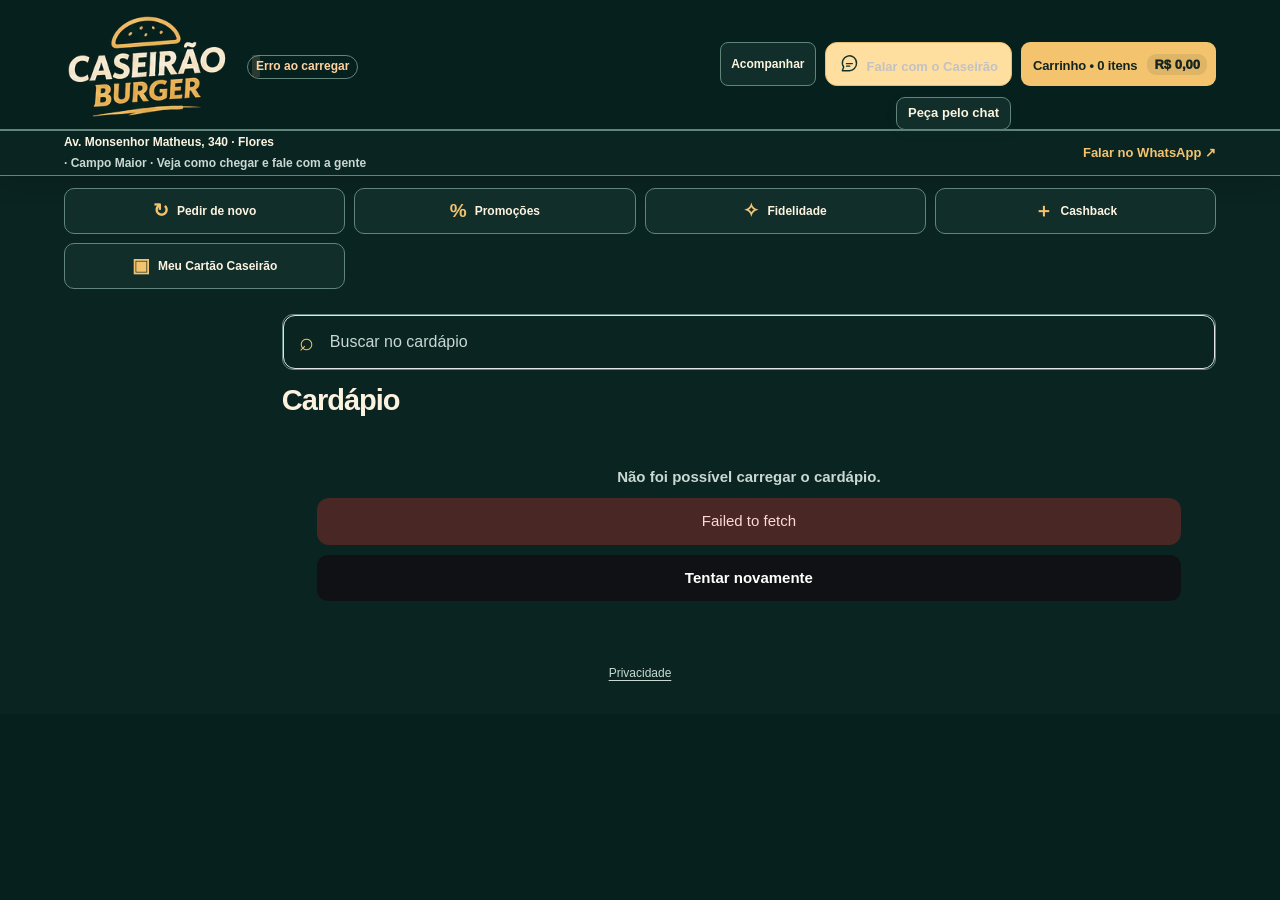
==== index.html @ e07baade "Add files via upload" ====
<!doctype html><html lang="pt-BR"><head>
<meta charset="utf-8"><meta name="viewport" content="width=device-width,initial-scale=1,viewport-fit=cover">
<meta name="theme-color" content="#06201e"><meta name="description" content="O Caseirão Burger - pedidos online">
<title>O Caseirão Burger | Peça online</title><link rel="manifest" href="./manifest.webmanifest">
<script defer src="./js/caseirao-card.js?v=20261120-cartao-premium-v1"></script>
<link rel="stylesheet" href="./css/caseirao-card.css?v=20261120-cartao-premium-v1">
<script defer src="./js/combo-refrigerantes.js?v=20261120-combo-refrigerantes-v2"></script>
<script defer src="./js/balcao-carrossel.js?v=balcao-v1"></script>
<script defer src="./js/order-assistant-ai.js?v=20261122-chat-ia-v1"></script>
<script defer src="./js/order-assistant.js?v=20261122-chat-fechamento-v3"></script>
<script defer src="./js/customer-support.js?v=20261124-chat-v2"></script>
<script defer src="./js/fidelidade.js?v=20261124-pontos-v1"></script>
<script defer src="./js/app.js?v=20261124-pontos-v1"></script>
<link rel="stylesheet" href="./css/app.css?v=20261117-estoque-v1"><link rel="stylesheet" href="./css/combo-refrigerantes.css?v=20261120-combo-refrigerantes-v1">
<link rel="stylesheet" href="./css/balcao-carrossel.css?v=balcao-v1">
<link rel="stylesheet" href="./css/balcao-cardapio.css?v=balcao-mobile-v3">
<link rel="stylesheet" href="./css/customer-support.css?v=20261124-chat-v2">
<link rel="stylesheet" href="./css/cardapio-petroleo.css?v=20261124-v2">
<link rel="stylesheet" href="./css/fidelidade.css?v=20261124-pontos-v1">
</head><body class="cardapioBalcao caseiraoPetroleo">
<header class="top"><div class="brandLockup"><img class="caseiraoPetroleoLogo" src="./assets/caseirao-logo-petroleo.webp" width="221" height="145" alt="" decoding="async" fetchpriority="high"><div><h1 id="storeName">O Caseirão Burger</h1><span id="storeStatus">Carregando cardápio…</span></div></div><div class="balcaoHeaderActions"><button id="trackBtn" class="ghost" aria-label="Acompanhar meu pedido" title="Acompanhar pedido"><span aria-hidden="true">⌖</span> Acompanhar</button><button type="button" id="menuSupport" aria-label="Falar com o Caseirão" aria-haspopup="dialog" aria-controls="customerSupportDialog">
  <svg viewBox="0 0 24 24" aria-hidden="true"><path d="M21 11.5a8.5 8.5 0 0 1-8.5 8.5H4l1.6-4.4A8.5 8.5 0 1 1 21 11.5Z"/><path d="M9 11.5h7m-7 3h4"/></svg>
  <span class="supportEntryCopy">Falar com o Caseirão</span>
  <span class="supportInvite" aria-hidden="true">Peça pelo chat</span>
</button><button id="cartBtn" class="cart" data-empty><span id="cartLabel">Carrinho • 0 itens</span><b id="cartTotal">R$ 0,00</b></button></div></header>
<div class="storeTicker" role="region" aria-label="Localização e contato"><div class="locationBar"><button type="button" id="storeLocationBtn" class="locationTrigger" aria-haspopup="dialog"><span aria-hidden="true">⌖</span><span><strong>Av. Monsenhor Matheus, 340 · Flores</strong><small>Campo Maior · Veja como chegar e fale com a gente</small></span><span class="locationArrow" aria-hidden="true">›</span></button><a class="contactLink" href="https://wa.me/5586995653888" target="_blank" rel="noopener">Falar no WhatsApp ↗</a></div></div>
<section id="automaticStoreNotice" class="automaticStoreNotice hidden" role="status" aria-live="polite"></section>
<main>
<section id="bestSection" class="best hidden" aria-label="Destaques do cardápio"><div class="bestHead"><div><b id="bestTitle">⭐ Destaques do Caseirão</b><small id="bestSubtitle">Escolhidos para chamar sua atenção</small></div><span id="bestCash"></span></div><div id="bestTrack" class="bestTrack"></div><div id="bestDots" class="bestDots" aria-hidden="true"></div></section>
<div hidden inert style="display:none!important">
<section id="banner" class="balcao-hero" aria-label="Destaques do Caseirão" hidden></section>
</div>
<section class="quick"><button id="repeatBtn"><span class="quickIcon" aria-hidden="true">↻</span><span>Pedir de novo</span></button><button id="promoBtn"><span class="quickIcon" aria-hidden="true">%</span><span>Promoções</span></button><button id="loyaltyBtn"><span class="quickIcon" aria-hidden="true">✧</span><span>Fidelidade</span></button><button id="cashbackBtn"><span class="quickIcon" aria-hidden="true">＋</span><span>Cashback</span></button><button type="button" id="caseiraoCardHome"><span class="quickIcon" aria-hidden="true">▣</span><span>Meu Cartão Caseirão</span></button><button id="installBtn" class="hidden">⬇ Instalar</button></section>
<div class="balcaoCatalog">
<div class="searchShell"><span aria-hidden="true">⌕</span><input id="search" class="search" placeholder="Buscar no cardápio" aria-label="Buscar no cardápio" autocomplete="off"></div>
<nav id="cats" class="cats" aria-label="Categorias do cardápio"></nav>
<div class="menuHeading" id="menuHeading"><h2>Cardápio</h2></div>
<section id="products" class="products" aria-labelledby="menuHeading"><div class="loading">Carregando produtos…</div></section>
</div>
<footer class="siteFooter"><a href="./privacidade.html">Privacidade</a></footer></main>
<div id="modal"></div>
<dialog id="customerSupportDialog" aria-labelledby="customerSupportTitle">
  <header>
    <span class="assistantBrand" aria-hidden="true"><span class="assistantMark">C</span><span class="assistantBrandName">Caseirão Burger</span></span>
    <span class="supportMenuMark" aria-hidden="true">CB</span>
    <h2 id="customerSupportTitle">Atendimento Caseirão</h2>
    <button type="button" data-chat-close aria-label="Fechar conversa">×</button>
  </header>
  <div id="customerSupportOptions" hidden>
    <button type="button" class="supportMode supportModeAssistant" data-support-mode="assistant">
      <span class="supportModeIcon" aria-hidden="true">
        <svg viewBox="0 0 24 24"><path d="M7 8h10l2 12H5L7 8Z"/><path d="M9 9V6a3 3 0 1 1 6 0v3"/></svg>
      </span>
      <span class="supportModeCopy"><strong>Pedir pelo chat</strong><small>Monte seu pedido com o assistente.</small></span>
      <svg class="supportModeArrow" viewBox="0 0 24 24" aria-hidden="true"><path d="m9 6 6 6-6 6"/></svg>
    </button>
    <button type="button" class="supportMode" data-support-mode="human">
      <span class="supportModeIcon" aria-hidden="true">
        <svg viewBox="0 0 24 24"><path d="M21 12a8 8 0 0 1-8 8H5l1.4-4A8 8 0 1 1 21 12Z"/><path d="M9 12h7"/></svg>
      </span>
      <span class="supportModeCopy"><strong>Falar com a equipe</strong><small>Converse com um atendente.</small></span>
      <svg class="supportModeArrow" viewBox="0 0 24 24" aria-hidden="true"><path d="m9 6 6 6-6 6"/></svg>
    </button>
  </div>
  <div class="customerSupportMessages" role="log" aria-label="Mensagens da conversa"></div>
  <div class="customerSupportMessages" id="orderAssistantLog" role="log" aria-label="Conversa com o assistente" hidden></div>
  <div id="orderAssistantChoices" aria-label="Opções do assistente" hidden></div>
  <form>
    <textarea name="message" rows="2" maxlength="600" required aria-label="Escreva sua mensagem" placeholder="Escreva sua mensagem"></textarea>
    <button type="submit" aria-label="Enviar mensagem">
      <span>Enviar</span>
      <svg viewBox="0 0 24 24" aria-hidden="true"><path d="m22 2-7 20-4-9-9-4 20-7ZM22 2 11 13"/></svg>
    </button>
  </form>
  <p role="status"></p>
</dialog>
</body></html>
---- css/caseirao-card.css ----
#caseiraoCardQuote {
  --quote-ink: #f8f9fa;
  --quote-muted: #d6dbe0;
  --quote-amber: #ffbd50;
  margin: 10px 0;
  padding: clamp(14px, 3vw, 24px);
  border: 1px solid #424a54;
  border-radius: 18px;
  background: linear-gradient(155deg, #373e47, #242a31 55%, #20252c);
  color: var(--quote-ink);
  box-shadow: 0 8px 20px #1d232b24;
  font-size: 14px;
  line-height: 1.45;
}
#caseiraoCardQuote .caseiraoQuoteHeader {
  display: flex;
  align-items: center;
  gap: 12px;
  padding-bottom: 14px;
  border-bottom: 1px solid #69727c;
}
#caseiraoCardQuote .caseiraoQuoteCardIcon {
  position: relative;
  flex: 0 0 29px;
  height: 20px;
  border: 2px solid var(--quote-amber);
  border-radius: 5px;
}
#caseiraoCardQuote .caseiraoQuoteCardIcon::before {
  position: absolute;
  inset: 4px 0 auto;
  border-top: 2px solid var(--quote-amber);
  content: "";
}
#caseiraoCardQuote h3 {
  margin: 0;
  color: var(--quote-ink);
  font-size: 19px;
  font-weight: 750;
  line-height: 1.2;
}
#caseiraoCardQuote .caseiraoQuoteHighlights {
  display: flex;
  flex-wrap: wrap;
  align-items: center;
  gap: 12px 24px;
  margin: 16px 0;
}
#caseiraoCardQuote .caseiraoQuoteTotal { flex: 1 1 180px; min-width: 0; }
#caseiraoCardQuote .caseiraoQuoteDue {
  flex: 1 1 146px;
  padding: 8px 12px;
  border: 1px solid #75808b;
  border-radius: 11px;
  background: #ffffff0d;
}
#caseiraoCardQuote dt { color: var(--quote-muted); }
#caseiraoCardQuote dd {
  margin: 0;
  color: var(--quote-ink);
  font-weight: 750;
  font-variant-numeric: tabular-nums;
  overflow-wrap: anywhere;
}
#caseiraoCardQuote .caseiraoQuoteTotal dd {
  font-size: clamp(28px, 7vw, 43px);
  line-height: 1.12;
  letter-spacing: -.035em;
}
#caseiraoCardQuote .caseiraoQuoteDue dt {
  color: var(--quote-amber);
  font-weight: 700;
}
#caseiraoCardQuote .caseiraoQuoteDue dd { font-size: 18px; }
#caseiraoCardQuote .caseiraoQuoteAmounts {
  display: grid;
  gap: 5px;
  margin: 0;
}
#caseiraoCardQuote .caseiraoQuoteAmounts > div {
  display: grid;
  grid-template-columns: minmax(0, 1fr) minmax(0, max-content);
  align-items: baseline;
  gap: 8px;
  padding: 7px 10px;
  border-radius: 8px;
  background: #ffffff12;
}
#caseiraoCardQuote .caseiraoQuoteAmounts dd { text-align: right; }
#caseiraoCardQuote .caseiraoQuoteRates {
  margin: 14px 0 0;
  padding: 8px 10px;
  border-inline-start: 3px solid var(--quote-amber);
  border-radius: 3px 8px 8px 3px;
  background: #ffffff0d;
  color: var(--quote-ink);
  font-size: 13px;
}
#caseiraoCardQuote .caseiraoQuoteTerms {
  margin-top: 10px;
  color: var(--quote-muted);
  font-size: 12px;
  overflow-wrap: anywhere;
}
#caseiraoCardQuote .caseiraoQuoteTerms p { margin: 5px 0 0; }

dialog.caseiraoCardDialog {
  --card-ink: #1d2824;
  --card-petrol: #0e3530;
  --card-gold: #e6c564;
  width: min(calc(100% - 28px), 496px);
  max-width: none;
  max-height: calc(100dvh - 24px - env(safe-area-inset-top) - env(safe-area-inset-bottom));
  padding: 0;
  border: 1px solid #dfe7e1;
  border-radius: 20px;
  background: #fff;
  color: var(--card-ink);
  overflow: auto;
  overscroll-behavior: contain;
  box-shadow: 0 22px 70px #031b1970;
}
.caseiraoCardDialog::backdrop { background: #071a18a3; }
.caseiraoCardDialog [hidden], #caseiraoCardQuote[hidden] { display: none !important; }

.caseiraoCardDialog .caseiraoCardHeader {
  position: relative;
  display: flex;
  align-items: center;
  justify-content: space-between;
  gap: 12px;
  min-height: 112px;
  padding: 18px 55px 18px 22px;
  border: 0;
  border-bottom: 2px solid var(--card-gold);
  background: linear-gradient(120deg,#092925,#18463d);
}
.caseiraoCardHeaderCopy { min-width: 0; }
.caseiraoCardDialog .caseiraoCardBrand { color: #efd78e; font-size: 12px; font-weight: 700; }
.caseiraoCardDialog #caseiraoCardHeading {
  margin: 4px 0 0;
  color: #fff;
  font-size: clamp(20px, 5.5vw, 29px);
  font-weight: 800;
  letter-spacing: -.035em;
  line-height: 1.13;
}
.caseiraoCardDialog .caseiraoCardEmblem {
  display: grid;
  grid-template-columns: auto 1fr;
  grid-template-rows: auto 1fr;
  flex: 0 0 auto;
  align-items: start;
  width: 72px;
  height: 46px;
  padding: 8px;
  border: 1px solid #e6c56487;
  border-radius: 8px;
  background: linear-gradient(145deg,#637342,#153a30 60%);
  color: #f7dd97;
  transform: rotate(-8deg);
  box-shadow: 0 6px 12px #031b1980;
}
.caseiraoCardEmblem i {
  width: 13px;
  height: 10px;
  border: 1px solid #ffe0a580;
  border-radius: 2px;
  background: linear-gradient(135deg,#efd78e,#b68932);
}
.caseiraoCardEmblem b { grid-area: 2 / 2; align-self: end; justify-self: end; font-size: 13px; }
.caseiraoCardDialog .caseiraoCardClose {
  position: absolute;
  inset: 6px 6px auto auto;
  width: 44px;
  min-height: 44px;
  padding: 0;
  border: 0;
  border-radius: 10px;
  background: transparent;
  color: white;
  font: 24px/1 system-ui,sans-serif;
  cursor: pointer;
}
.caseiraoCardClose:hover { background: #ffffff20; }

.caseiraoCardDialog .caseiraoCardBody { display: grid; gap: 14px; padding: 17px 20px 20px; }
.caseiraoCardDialog form:not([hidden]), .caseiraoCardDialog label { display: grid; gap: 7px; }
.caseiraoCardDialog form:not([hidden]) { gap: 10px; }
.caseiraoCardDialog h3 { margin: 0; color: var(--card-ink); font-size: 16px; line-height: 1.25; }
.caseiraoCardDialog .caseiraoCardFields { display: grid; grid-template-columns: repeat(2,minmax(0,1fr)); gap: 10px; }
.caseiraoCardDialog label { font-size: 13px; font-weight: 700; }
.caseiraoCardDialog input {
  width: 100%;
  min-height: 44px;
  padding: 8px 10px;
  border: 1px solid #cbd6cf;
  border-radius: 9px;
  background: #fff;
  color: var(--card-ink);
  font-family: inherit; line-height: 1.25;
  font-size: 16px;
}
.caseiraoCardDialog #caseiraoCardAccessHint, .caseiraoCardDialog .caseiraoCardFeedback {
  color: #52615b;
  font-size: 12px;
  line-height: 1.4;
  margin: 0;
}
.caseiraoCardDialog .caseiraoCardAccess,
.caseiraoCardDialog .caseiraoCardContact,
.caseiraoCardDialog .caseiraoCardSignout {
  display: flex;
  align-items: center;
  justify-content: center;
  gap: 8px;
  min-height: 44px;
  padding: 8px 10px;
  border: 1px solid transparent;
  border-radius: 9px;
  font-size: 13px;
  font-weight: 750;
  text-align: center;
  text-decoration: none;
  cursor: pointer;
}
.caseiraoCardDialog .caseiraoCardAccess { width: 100%; background: var(--card-petrol); color: #fff; }
.caseiraoCardDialog .caseiraoCardAccess:hover { background: #16433b; }
.caseiraoCardDialog .caseiraoCardAccess:disabled { opacity: .65; cursor: wait; }
.caseiraoCardDialog .caseiraoCardPilotNotice {
  padding: 12px;
  border: 1px solid #e9dfca;
  border-radius: 11px;
  background: #fcfaf4;
}
.caseiraoCardDialog .caseiraoCardPilotNotice h3 { font-size: 14px; }
.caseiraoCardDialog .caseiraoCardPilotNotice p { margin: 4px 0 8px; color: #55594f; font-size: 12px; line-height: 1.4; }
.caseiraoCardDialog .caseiraoCardContact { border-color: #c8b888; color: #234a3c; background: #fff; }
.caseiraoCardDialog .caseiraoCardContact:hover, .caseiraoCardDialog .caseiraoCardSignout:hover { background: #edf3ee; }
.caseiraoCardDialog .caseiraoCardSignout { border-color: #ccd8cf; color: var(--card-petrol); background: #fff; }
.caseiraoCardDialog :is(button,a,input):focus-visible { outline: 2px solid #a27929; outline-offset: 2px; }
.caseiraoCardDialog .caseiraoCardHeader :focus-visible { outline-color: #ffe3a1; }
.caseiraoCardDialog .caseiraoCardAccount:empty, .caseiraoCardDialog .caseiraoCardFeedback:empty { display: none; }
.caseiraoCardDialog .caseiraoCardAccount { display: grid; gap: 8px; }
.caseiraoCardDialog .caseiraoCardAccount p { margin: 0; padding: 10px; border-radius: 8px; background: #f0f5f1; font-size: 13px; line-height: 1.45; }
.caseiraoCardDialog .caseiraoCardAccount h3 + p { font-weight: 750; color: var(--card-petrol); }

@media (max-width: 440px) {
  .caseiraoCardDialog .caseiraoCardHeader { min-height: 96px; padding: 14px 48px 14px 14px; }
  .caseiraoCardDialog .caseiraoCardEmblem { width: 53px; height: 37px; padding: 5px; }
  .caseiraoCardDialog .caseiraoCardBody { padding: 14px; gap: 12px; }
  .caseiraoCardDialog .caseiraoCardFields { grid-template-columns: minmax(0,1fr); gap: 8px; }
}

.caseiraoCardPixAction {
  margin: .25rem 0 .75rem;
}
.caseiraoCardPixPanel:not([hidden]) {
  display: grid;
  gap: .65rem;
  padding: .75rem;
  border: 1px solid #676b74;
  border-radius: .75rem;
  margin-bottom: .75rem;
}
.caseiraoCardPixPanel form[hidden] {
  display: none;
}
.caseiraoCardPixPanel input {
  width: 100%;
  min-width: 0;
  box-sizing: border-box;
}
.caseiraoCardPixPanel img {
  display: block;
  object-fit: contain;
  max-width: 100%;
  margin: .5rem auto;
  padding: .5rem;
  background: white;
}
---- css/app.css ----
*{box-sizing:border-box}body{margin:0;background:#f5f5f5;color:#171717;font:15px system-ui,-apple-system,Segoe UI,Roboto,sans-serif;padding-bottom:92px}.top{position:sticky;top:0;z-index:20;background:#101115;color:#fff;padding:14px 16px;display:flex;align-items:center;justify-content:space-between;box-shadow:0 2px 12px #0003}.top h1{font-size:20px;margin:0}.top span{font-size:12px;color:#bbb}.top span.open{color:#70e594}.top span.closed{color:#ff8585}.ghost{border:1px solid #ffffff55;background:transparent;color:#fff;border-radius:11px;padding:10px 13px}main{max-width:780px;margin:auto;padding:12px}.banner{background:#fff;border-radius:17px;overflow:hidden;margin-bottom:12px;box-shadow:0 2px 10px #0000000b}.banner img{display:block;width:100%;max-height:270px;object-fit:cover}.banner p{margin:0;padding:12px}.hidden{display:none!important}.quick{display:flex;gap:8px;overflow:auto;padding:2px 0 11px}.quick button,.chip{white-space:nowrap;border:1px solid #ddd;background:#fff;border-radius:999px;padding:10px 13px;font:inherit}.search,.input,.select,.textarea{width:100%;border:1px solid #ddd;border-radius:13px;padding:13px;background:#fff;font:inherit}.textarea{min-height:74px;resize:vertical}.cats{display:flex;gap:8px;overflow:auto;padding:12px 0}.chip.on{background:#101115;color:#fff;border-color:#101115}.products{display:grid;grid-template-columns:repeat(2,minmax(0,1fr));gap:12px}.card{background:#fff;border-radius:16px;overflow:hidden;box-shadow:0 2px 9px #0000000d}.pic{aspect-ratio:1.25;background:#e9e9e9;display:flex;align-items:center;justify-content:center;color:#999}.pic img{width:100%;height:100%;object-fit:cover}.body{padding:11px}.name{font-weight:850;font-size:16px}.desc{font-size:12px;color:#666;min-height:34px;margin:5px 0}.price{font-weight:900;font-size:17px;margin:8px 0}.old{text-decoration:line-through;color:#999;font-weight:400;margin-right:6px}.primary,.secondary{width:100%;border:0;border-radius:11px;padding:12px;font-weight:800}.primary{background:#101115;color:#fff}.primary:disabled{opacity:.5}.secondary{background:#eee;color:#222}.cart{position:fixed;z-index:30;bottom:12px;left:50%;transform:translateX(-50%);width:min(94%,740px);border:0;border-radius:14px;background:#101115;color:#fff;padding:15px 18px;display:flex;justify-content:space-between;font-weight:850;box-shadow:0 6px 25px #0005}.overlay{position:fixed;z-index:60;inset:0;background:#0009;display:flex;align-items:flex-end}.sheet{background:#fff;width:min(100%,780px);max-height:94vh;overflow:auto;margin:auto;border-radius:21px 21px 0 0;padding:18px}.head{display:flex;justify-content:space-between;align-items:center;gap:10px}.head h2{margin:4px 0 10px}.x{border:0;background:#eee;border-radius:50%;width:38px;height:38px;font-size:23px}.field{margin:12px 0}.field label{display:block;font-size:12px;font-weight:750;margin-bottom:5px}.addon,.line{display:flex;align-items:center;gap:9px;padding:10px 0;border-bottom:1px solid #eee}.grow{flex:1}.qty{display:flex;align-items:center;gap:8px}.qty button{width:32px;height:32px;border:0;border-radius:8px}.sum{padding:12px 0}.sumrow{display:flex;justify-content:space-between;padding:5px 0}.total{font-size:18px;font-weight:900}.seg{display:grid;grid-template-columns:repeat(3,1fr);gap:6px}.seg button{border:1px solid #ddd;background:#fff;border-radius:10px;padding:10px}.seg button.on{background:#101115;color:#fff}.notice,.error,.success{padding:12px;border-radius:12px;margin:10px 0}.notice{background:#f1f1f1}.error{background:#ffe8e8;color:#a10000}.success{background:#e7f8ec;color:#17672e}.loading,.empty{grid-column:1/-1;text-align:center;padding:35px;color:#666}.badge{display:inline-block;background:#e7f8ec;color:#17672e;padding:4px 8px;border-radius:999px;font-size:11px;font-weight:800}.promo{display:inline-block;background:#ffe9d6;color:#a44600;padding:4px 8px;border-radius:999px;font-size:11px;font-weight:800}.slideDots{text-align:center;padding:7px}.slideDots i{display:inline-block;width:7px;height:7px;background:#ccc;border-radius:50%;margin:2px}.slideDots i.on{background:#111}@media(max-width:430px){.products{grid-template-columns:1fr 1fr}.desc{min-height:48px}.quick button{font-size:13px}}
.best{margin:0 0 12px}.bestHead{display:flex;justify-content:space-between;align-items:end;gap:10px;margin:4px 2px 9px}.bestHead b{font-size:17px}.bestHead small{display:block;color:#777;margin-top:2px}.bestHead span{font-size:11px;font-weight:850;background:#e7f8ec;color:#17672e;padding:6px 8px;border-radius:999px;white-space:nowrap}.bestTrack{display:flex;gap:10px;overflow-x:auto;scroll-snap-type:x mandatory;padding:1px 1px 7px;scrollbar-width:none}.bestTrack::-webkit-scrollbar{display:none}.bestCard{flex:0 0 72%;max-width:310px;scroll-snap-align:start;background:#fff;border-radius:16px;overflow:hidden;box-shadow:0 2px 9px #0000000d;display:grid;grid-template-columns:105px 1fr;min-height:112px}.bestPic{background:#eee}.bestPic img{width:100%;height:100%;object-fit:cover}.bestBody{padding:10px;display:flex;flex-direction:column;justify-content:center}.bestName{font-weight:900;font-size:15px}.bestMeta{font-size:11px;color:#777;margin:4px 0}.bestPrice{font-weight:900}.bestAdd{margin-top:7px;border:0;border-radius:9px;background:#101115;color:#fff;padding:8px;font-weight:800}.cashTag{display:inline-block;width:max-content;background:#e7f8ec;color:#17672e;border-radius:999px;padding:3px 6px;font-size:10px;font-weight:850;margin-top:5px}
.bestTrack{gap:14px;padding:2px 2px 10px;scroll-behavior:smooth}
.bestCard{flex:0 0 88%;max-width:390px;grid-template-columns:145px minmax(0,1fr);min-height:150px;border-radius:18px}
.bestPic{min-height:150px}.bestBody{padding:14px}.bestName{font-size:17px;line-height:1.18}.bestMeta{margin:6px 0;font-size:12px}.bestPrice{font-size:18px}.bestAdd{padding:10px;margin-top:9px}
@media(min-width:560px){.bestCard{flex-basis:62%}}
:root{--radius-xl:24px;--radius-lg:18px}
body{background:#f4f4f2}
header{box-shadow:0 8px 24px #0000001a}
main{max-width:760px;margin:auto}
.banner{margin-top:18px;border-radius:24px;overflow:hidden;box-shadow:0 12px 30px #00000016}
.best{margin-top:16px}.bestHead{margin:0 6px 12px}.bestHead b{font-size:20px;letter-spacing:-.35px}.bestHead small{font-size:13px}
.bestHead span{padding:7px 11px;box-shadow:0 5px 16px #1b7b3820}
.bestTrack{gap:14px;padding:2px 5px 13px}
.bestCard{background:#fff;border:1px solid #0000000a;box-shadow:0 12px 30px #00000012;border-radius:22px;min-height:160px;grid-template-columns:46% 54%}
.bestPic{min-height:160px}.bestBody{padding:15px}.bestName{font-size:18px;letter-spacing:-.25px}.bestPrice{font-size:20px}.bestAdd{border-radius:12px}
.quick{gap:9px;overflow-x:auto;scrollbar-width:none;padding:8px 1px 12px}.quick::-webkit-scrollbar{display:none}.quick button{flex:0 0 auto;border:1px solid #00000013;background:#fff;box-shadow:0 5px 16px #00000009;border-radius:999px;padding:11px 16px}
.search{background:#fff;border:1px solid #00000012;border-radius:17px;box-shadow:0 6px 18px #00000008;padding:15px 18px}
#cats{gap:9px;overflow-x:auto;scrollbar-width:none;padding:9px 0 12px;position:sticky;top:0;z-index:6;background:linear-gradient(#f4f4f2 82%,#f4f4f200)}
#cats::-webkit-scrollbar{display:none}.chip{flex:0 0 auto;border-radius:999px;padding:11px 17px;border:1px solid #00000014;background:#fff;box-shadow:0 4px 12px #00000008}.chip.on{background:#111216;color:#fff;border-color:#111216;box-shadow:0 8px 20px #00000020}
#products{gap:14px}.card{border:1px solid #00000009;border-radius:22px;overflow:hidden;background:#fff;box-shadow:0 10px 26px #0000000d;transition:transform .18s ease}.card:active{transform:scale(.985)}
.card .pic{aspect-ratio:1.08/1;overflow:hidden;background:#ececea}.card .pic img{width:100%;height:100%;object-fit:cover}
.card .body{padding:14px 15px 16px}.card .name{font-size:17px;line-height:1.16;letter-spacing:-.2px}.card .desc{font-size:13px;line-height:1.3;color:#777;min-height:34px;margin-top:6px}.card .price{font-size:19px;margin-top:10px}.card button{border-radius:13px;min-height:47px;font-weight:850}
#cartBar{left:50%;transform:translateX(-50%);width:min(calc(100% - 28px),720px);bottom:18px;border-radius:18px;box-shadow:0 14px 36px #00000036;border:1px solid #ffffff12;backdrop-filter:blur(12px)}
@media(max-width:430px){main{padding-left:14px;padding-right:14px}.banner{border-radius:20px}.bestCard{flex-basis:92%;grid-template-columns:47% 53%}.card{border-radius:19px}#products{gap:12px}.card .body{padding:12px}.card .name{font-size:16px}.card .price{font-size:18px}}
#products{display:flex;flex-direction:column;gap:12px}
#products .card{display:grid;grid-template-columns:42% minmax(0,1fr);width:100%;min-height:168px;border-radius:20px}
#products .card .pic{aspect-ratio:auto;height:100%;min-height:168px}
#products .card .pic img{width:100%;height:100%;object-fit:cover}
#products .card .body{padding:14px 15px;display:flex;flex-direction:column;align-items:stretch;justify-content:center;min-width:0}
#products .card .name{font-size:18px;line-height:1.12}
#products .card .desc{font-size:13px;line-height:1.25;min-height:0;margin:6px 0;color:#777}
#products .card .price{font-size:19px;margin-top:4px}
#products .card button{width:100%;min-height:43px;margin-top:9px}
@media(max-width:430px){
 #products{gap:11px}
 #products .card{grid-template-columns:43% minmax(0,1fr);min-height:158px;border-radius:18px}
 #products .card .pic{min-height:158px}
 #products .card .body{padding:11px 12px}
 #products .card .name{font-size:16px}
 #products .card .desc{font-size:12px}
 #products .card .price{font-size:17px}
 #products .card button{min-height:40px;font-size:14px}
}
.productDetail{margin:-2px}.productHero{position:relative;height:260px;margin:-18px -18px 0;overflow:hidden;background:#ececea;border-radius:22px 22px 0 0}.productHero img{width:100%;height:100%;object-fit:cover;display:block}.productNoPhoto{height:100%;display:grid;place-items:center;color:#777}.productClose{position:absolute;top:14px;right:14px;width:40px;height:40px;border:0;border-radius:50%;background:#111d;color:#fff;font-size:27px;line-height:1;box-shadow:0 5px 18px #0004}.productInfo{padding-top:17px}.productTitleRow{display:flex;align-items:flex-start;justify-content:space-between;gap:14px}.productTitleRow h2{margin:0 0 6px;font-size:24px;line-height:1.08;letter-spacing:-.45px}.productDetailPrice{text-align:right;white-space:nowrap}.productDetailPrice small{display:block;color:#999;text-decoration:line-through;font-size:13px}.productDetailPrice b{font-size:21px}.productDescription{color:#666;line-height:1.4;margin:11px 0 15px}.detailDivider{height:1px;background:#0000000d;margin:4px 0 16px}.optionTitle{display:flex;flex-direction:column;margin-bottom:9px}.optionTitle b{font-size:17px}.optionTitle small{color:#888;margin-top:2px}.premiumAddon{border:1px solid #0000000d!important;border-radius:14px!important;background:#fafafa!important;padding:13px!important;margin:8px 0!important}.premiumAddon input{width:20px;height:20px;accent-color:#111}.premiumAddon strong{font-size:13px}.detailAction{position:sticky;bottom:-18px;background:linear-gradient(#fff0,#fff 20%);padding:20px 0 2px;margin-top:4px}.detailAction .primary{min-height:54px;border-radius:15px;font-size:16px;box-shadow:0 10px 24px #0002}
@media(max-width:430px){.productHero{height:235px}.productTitleRow h2{font-size:21px}.productDetailPrice b{font-size:19px}}
.promoHead{align-items:flex-start;margin-bottom:14px}.promoHead h2{margin:2px 0 2px}.promoHead small{display:block;color:#777;font-size:12px}.promoList{display:flex;flex-direction:column;gap:10px}.promoCard{display:grid;grid-template-columns:82px minmax(0,1fr) 118px;align-items:center;gap:12px;padding:9px;border:1px solid #0000000b;border-radius:17px;background:#fff;box-shadow:0 6px 18px #0000000a}.promoPhoto{width:82px;height:82px;border-radius:13px;overflow:hidden;background:#ececea;display:grid;place-items:center;color:#888;font-size:11px}.promoPhoto img{width:100%;height:100%;object-fit:cover;display:block}.promoInfo{min-width:0}.promoName{display:block;font-size:16px;line-height:1.15;margin-bottom:7px}.promoPrices{display:flex;flex-direction:column;align-items:flex-start;gap:1px}.promoPrices .old{font-size:13px}.promoPrices strong{font-size:18px;line-height:1.1}.promoAdd{border:0;border-radius:12px;min-height:48px;padding:10px 12px;background:#101115;color:#fff;font-weight:850;font-size:14px}.promoAdd:disabled{opacity:.45}@media(max-width:430px){.promoCard{grid-template-columns:76px minmax(0,1fr) 104px;gap:9px;padding:8px}.promoPhoto{width:76px;height:76px}.promoName{font-size:15px}.promoPrices strong{font-size:17px}.promoAdd{min-height:44px;padding:8px;font-size:13px}}
.cart{
  position:fixed;
  z-index:30;
  bottom:max(14px, env(safe-area-inset-bottom));
  left:50%;
  transform:translateX(-50%);
  width:min(calc(100% - 28px),720px);
  min-height:70px;
  border:1px solid rgba(255,255,255,.10);
  border-radius:22px;
  background:rgba(16,17,21,.97);
  color:#fff;
  padding:12px 18px 12px 20px;
  display:flex;
  align-items:center;
  justify-content:space-between;
  gap:16px;
  font:inherit;
  font-weight:850;
  text-align:left;
  box-shadow:0 16px 40px rgba(0,0,0,.30), inset 0 1px 0 rgba(255,255,255,.05);
  backdrop-filter:blur(16px);
  -webkit-backdrop-filter:blur(16px);
  cursor:pointer;
  transition:transform .16s ease, box-shadow .16s ease;
}
.cart:active{
  transform:translateX(-50%) scale(.985);
  box-shadow:0 10px 28px rgba(0,0,0,.28);
}
#cartLabel{
  display:flex;
  align-items:center;
  min-width:0;
  font-size:15px;
  line-height:1.15;
  letter-spacing:-.15px;
}
#cartLabel::before{
  content:"🛒";
  width:40px;
  height:40px;
  flex:0 0 40px;
  margin-right:11px;
  border-radius:13px;
  display:grid;
  place-items:center;
  background:rgba(255,255,255,.10);
  font-size:19px;
}
#cartTotal{
  flex:0 0 auto;
  padding:10px 12px;
  border-radius:13px;
  background:#fff;
  color:#101115;
  font-size:16px;
  line-height:1;
  white-space:nowrap;
  box-shadow:0 4px 14px rgba(0,0,0,.16);
}
@media(max-width:430px){
  body{padding-bottom:108px}
  .cart{
    width:calc(100% - 28px);
    min-height:68px;
    padding:10px 12px 10px 14px;
    border-radius:20px;
    gap:10px;
  }
  #cartLabel{font-size:14px}
  #cartLabel::before{
    width:38px;
    height:38px;
    flex-basis:38px;
    margin-right:9px;
    border-radius:12px;
    font-size:18px;
  }
  #cartTotal{
    padding:10px 11px;
    font-size:15px;
  }
}
.productQtyTop{display:flex;align-items:center;gap:10px;margin-top:11px}
.productQtyTop>span{font-size:12px;color:#777;font-weight:750}
.productQtyControl{display:inline-flex;align-items:center;gap:3px;padding:3px;background:#f2f2f2;border:1px solid #0000000d;border-radius:12px}
.productQtyControl button{width:34px;height:34px;border:0;border-radius:9px;background:#fff;color:#111;font-size:21px;font-weight:800;line-height:1;box-shadow:0 2px 7px #0000000b}
.productQtyControl button:disabled{opacity:.35}
.productQtyControl b{min-width:32px;text-align:center;font-size:16px}
@media(max-width:430px){.productQtyTop{margin-top:9px}.productQtyControl button{width:32px;height:32px}.productQtyControl b{min-width:28px}}
.sheet:has(#send){padding:20px 18px 24px;background:#f7f7f5}
.sheet:has(#send)>.head{margin:-2px 0 16px;align-items:center}
.sheet:has(#send)>.head h2{margin:0;font-size:25px;line-height:1.05;letter-spacing:-.55px}
.sheet:has(#send)>.head .x{width:44px;height:44px;background:#fff;border:1px solid #0000000b;box-shadow:0 5px 16px #0000000c}
.sheet:has(#send)>.seg{padding:5px;gap:5px;background:#ececea;border-radius:16px;margin-bottom:16px}
.sheet:has(#send)>.seg button{min-height:48px;border:0;border-radius:12px;background:transparent;font-weight:800;transition:.18s ease}
.sheet:has(#send)>.seg button.on{background:#101115;color:#fff;box-shadow:0 7px 18px #00000025}
.sheet:has(#send)>.field{margin:11px 0}
.sheet:has(#send)>.field>label,.sheet:has(#send) #address .field>label{margin:0 0 7px;font-size:13px;font-weight:850;color:#252525}
.sheet:has(#send) .input,.sheet:has(#send) .select,.sheet:has(#send) .textarea{border:1px solid #00000012;border-radius:16px;background:#fff;padding:14px 15px;min-height:52px;box-shadow:0 3px 12px #00000008;outline:none;transition:.18s ease}
.sheet:has(#send) .textarea{min-height:92px}
.sheet:has(#send) .input:focus,.sheet:has(#send) .select:focus,.sheet:has(#send) .textarea:focus{border-color:#10111555;box-shadow:0 0 0 4px #1011150a,0 7px 18px #0000000b}
.sheet:has(#send) #pixEmailField small{display:block;margin:6px 3px 0;color:#777;font-size:11px}
.sheet:has(#send) #couponMsg:empty,.sheet:has(#send) #cashMsg:empty{display:none}
.sheet:has(#send) #applyCoupon,.sheet:has(#send) #checkCash{border:1px solid #0000000b;background:#ececeb;min-height:50px;border-radius:14px;font-weight:850}
.sheet:has(#send) .field:has(#coupon),.sheet:has(#send) .field:has(#cashbackUse),.sheet:has(#send) .field:has(#payment){padding:14px;border:1px solid #0000000b;border-radius:19px;background:#fff;box-shadow:0 8px 24px #0000000a}
.sheet:has(#send) .field:has(#coupon) .line{border:0;padding:0;gap:9px}
.sheet:has(#send) .field:has(#coupon) .input{min-width:0}
.sheet:has(#send) .field:has(#coupon) #applyCoupon{width:auto;min-width:118px;padding:0 18px}
.sheet:has(#send) .field:has(#cashbackUse) #checkCash{margin-top:8px}
.sheet:has(#send) #sum{margin:18px 0 12px;padding:17px;border:1px solid #0000000b;border-radius:20px;background:#fff;box-shadow:0 10px 28px #0000000d}
.sheet:has(#send) #sum .sumrow{padding:6px 0;color:#555;font-size:14px}
.sheet:has(#send) #sum .sumrow b{color:#202020}
.sheet:has(#send) #sum .total{margin-top:9px;padding-top:14px;border-top:1px solid #0000000d;color:#111;font-size:20px}
.sheet:has(#send) #sum .total b{font-size:23px;letter-spacing:-.4px}
.sheet:has(#send) #send{position:sticky;bottom:0;z-index:5;min-height:58px;border-radius:17px;font-size:16px;box-shadow:0 13px 30px #0000002e;margin-top:8px}
@media(max-width:430px){.sheet:has(#send){padding:18px 14px 22px}.sheet:has(#send)>.head h2{font-size:24px}.sheet:has(#send)>.seg button{min-height:46px;font-size:14px}.sheet:has(#send) .input,.sheet:has(#send) .select{min-height:50px;padding:12px 14px}.sheet:has(#send) .field:has(#coupon),.sheet:has(#send) .field:has(#cashbackUse),.sheet:has(#send) .field:has(#payment){padding:12px;border-radius:17px}.sheet:has(#send) #sum{padding:15px;border-radius:18px}}
.sheet:has(.cartSheet){
  padding:0;
  overflow:hidden;
  background:#f7f7f5;
  border-radius:28px 28px 0 0;
}
.cartSheet{padding:20px 18px 22px}
.cartHead{margin-bottom:14px}
.cartHead>div{min-width:0}
.cartHead small{
  display:block;color:#8a8a8a;font-size:11px;font-weight:750;
  text-transform:uppercase;letter-spacing:.7px;margin-bottom:4px
}
.cartHead h2{margin:0;font-size:27px;letter-spacing:-.7px}
.cartHead .x{
  width:44px;height:44px;flex:0 0 44px;background:#fff;
  border:1px solid #0000000b;box-shadow:0 5px 16px #0000000c
}
.cartSummaryTop{
  display:flex;align-items:center;justify-content:space-between;gap:12px;
  padding:13px 15px;margin-bottom:12px;border-radius:17px;
  background:#101115;color:#fff;box-shadow:0 10px 26px #0000001d
}
.cartSummaryTop span{font-size:13px;color:#d8d8d8;font-weight:700}
.cartSummaryTop strong{font-size:18px;white-space:nowrap}
.cartLines{display:flex;flex-direction:column;gap:10px}
.cartItem{
  display:grid;grid-template-columns:86px minmax(0,1fr);gap:12px;
  padding:10px;border:1px solid #0000000a;border-radius:19px;
  background:#fff;box-shadow:0 7px 22px #0000000a
}
.cartItemPhoto{
  width:86px;height:86px;border-radius:15px;overflow:hidden;background:#ececea;
  display:grid;place-items:center;font-size:28px
}
.cartItemPhoto img{width:100%;height:100%;object-fit:cover;display:block}
.cartItemBody{min-width:0;display:flex;flex-direction:column;justify-content:center}
.cartItemTop{display:flex;align-items:flex-start;gap:8px;justify-content:space-between}
.cartItemName{font-size:16px;font-weight:900;line-height:1.15;color:#171717}
.cartRemove{
  border:0;background:transparent;color:#9a3b3b;font-size:11px;font-weight:800;
  padding:2px 0 5px;flex:0 0 auto
}
.cartItemMeta,.cartItemNote{
  color:#777;font-size:11px;line-height:1.3;margin-top:4px;
  white-space:normal;overflow-wrap:anywhere
}
.cartItemNote{color:#555}
.cartItemBottom{
  display:flex;align-items:flex-end;justify-content:space-between;gap:10px;margin-top:9px
}
.cartQty{
  gap:4px;padding:3px;background:#f1f1ef;border:1px solid #0000000b;border-radius:12px
}
.cartQty button{
  width:31px;height:31px;border-radius:9px;background:#fff;color:#111;
  font-size:19px;font-weight:850;box-shadow:0 2px 7px #0000000a
}
.cartQty b{min-width:25px;text-align:center;font-size:14px}
.cartItemPrice{text-align:right;display:flex;flex-direction:column;align-items:flex-end}
.cartItemPrice small{min-height:13px;color:#999;font-size:10px}
.cartItemPrice strong{font-size:17px;line-height:1.1}
.cartTotals{
  margin-top:14px;padding:16px;border:1px solid #0000000b;border-radius:19px;
  background:#fff;box-shadow:0 8px 24px #0000000a
}
.cartTotals .sumrow{padding:0;font-size:15px;align-items:center}
.cartTotals .sumrow b{font-size:20px;color:#111}
.cartHint{margin-top:8px;color:#8a8a8a;font-size:10px;line-height:1.35}
.cartCheckout{
  margin-top:12px;min-height:58px;border-radius:17px;padding:0 18px;
  display:flex;align-items:center;justify-content:space-between;gap:12px;
  font-size:16px;box-shadow:0 13px 30px #0000002e
}
.cartCheckout b{font-size:15px;white-space:nowrap}
.cartEmpty{
  min-height:210px;border:1px dashed #00000016;border-radius:20px;background:#fff;
  display:flex;flex-direction:column;align-items:center;justify-content:center;
  text-align:center;padding:28px;color:#777
}
.cartEmptyIcon{
  width:58px;height:58px;border-radius:18px;background:#f0f0ee;
  display:grid;place-items:center;font-size:25px;margin-bottom:12px
}
.cartEmpty b{color:#222;font-size:17px;margin-bottom:5px}
.cartEmpty span{font-size:12px;max-width:230px;line-height:1.4}
@media(max-width:430px){
  .cartSheet{padding:17px 14px 20px}
  .cartHead h2{font-size:25px}
  .cartSummaryTop{padding:12px 13px;border-radius:15px}
  .cartItem{grid-template-columns:78px minmax(0,1fr);gap:10px;padding:9px;border-radius:17px}
  .cartItemPhoto{width:78px;height:82px;border-radius:13px}
  .cartItemName{font-size:15px}
  .cartQty button{width:29px;height:29px}
  .cartItemPrice strong{font-size:16px}
  .cartTotals{padding:14px;border-radius:17px}
  .cartCheckout{min-height:56px}
}
.sheet:has(.pixPayment){
  padding:0;
  overflow-x:hidden;
  background:#f7f7f5;
  border-radius:28px 28px 0 0;
}
.pixPayment{padding:20px 18px 24px;overflow:hidden}
.pixHead{align-items:center;margin-bottom:14px}
.pixHead>div{min-width:0}
.pixHead small{
  display:block;color:#777;font-size:11px;font-weight:800;
  text-transform:uppercase;letter-spacing:.7px;margin-bottom:4px
}
.pixHead h2{margin:0;font-size:27px;line-height:1.05;letter-spacing:-.65px}
.pixHead .x{
  width:44px;height:44px;flex:0 0 44px;background:#fff;
  border:1px solid #0000000b;box-shadow:0 5px 16px #0000000c
}
.pixOrderCard{
  display:flex;align-items:center;justify-content:space-between;gap:12px;
  padding:14px 16px;margin-bottom:10px;border-radius:17px;
  background:#101115;color:#fff;box-shadow:0 10px 26px #0000001d
}
.pixOrderCard span{font-size:13px;color:#d8d8d8;font-weight:750}
.pixOrderCard strong{font-size:20px;white-space:nowrap;letter-spacing:-.3px}
.pixStatusCard{
  display:flex;align-items:center;gap:12px;padding:14px 15px;margin-bottom:16px;
  border:1px solid #0000000b;border-radius:17px;background:#fff;
  box-shadow:0 7px 22px #0000000a
}
.pixStatusIcon{
  width:42px;height:42px;flex:0 0 42px;border-radius:13px;
  display:grid;place-items:center;background:#f0f0ee
}
.pixStatusText{min-width:0;display:flex;flex-direction:column;gap:3px}
.pixStatusText strong{font-size:14px;line-height:1.2;color:#171717}
.pixStatusText span{font-size:11px;line-height:1.35;color:#777}
.pixSpinner{
  width:19px;height:19px;border:2px solid #d5d5d2;border-top-color:#101115;
  border-radius:50%;animation:pixSpin .8s linear infinite
}
@keyframes pixSpin{to{transform:rotate(360deg)}}
.pixStatusCard.confirmed{
  border-color:#1d7a3a24;background:#eef9f1
}
.pixStatusCard.confirmed .pixStatusIcon{
  background:#17672e;color:#fff;font-size:20px;font-weight:900
}
.pixStatusCard.confirmed .pixStatusText strong{color:#17672e;font-size:15px}
.pixQrWrap{
  width:100%;max-width:340px;margin:0 auto 16px;text-align:center;
  padding:14px;border:1px solid #0000000b;border-radius:20px;background:#fff;
  box-shadow:0 8px 24px #0000000b
}
.pixQrCard{
  width:min(100%,280px);aspect-ratio:1/1;margin:0 auto;
  padding:10px;border-radius:15px;background:#fff;overflow:hidden
}
.pixQrCard img{
  display:block;width:100%;height:100%;max-width:100%;object-fit:contain
}
.pixQrWrap small{
  display:block;margin-top:8px;color:#777;font-size:10px;line-height:1.35
}
.pixCopyField{
  padding:14px!important;margin:12px 0!important;border:1px solid #0000000b;
  border-radius:19px;background:#fff;box-shadow:0 8px 24px #0000000a
}
.pixCopyField label{font-size:13px!important;font-weight:850!important}
.pixCopyField .textarea{
  min-height:72px;max-height:90px;resize:none;border-radius:13px;
  font-size:11px;line-height:1.35;word-break:break-all;background:#f7f7f5
}
.pixCopyBtn{min-height:52px;margin-top:8px;border-radius:14px}
.pixOpenBtn,.pixTrackBtn{
  display:block;width:100%;min-height:50px;border:0;border-radius:14px;
  text-align:center;text-decoration:none;padding:15px;font-weight:850;margin-top:9px
}
.pixPaidFade{display:none!important}
@media(max-width:430px){
  .pixPayment{padding:17px 14px 21px}
  .pixHead h2{font-size:25px}
  .pixOrderCard{padding:13px 14px;border-radius:15px}
  .pixOrderCard strong{font-size:18px}
  .pixStatusCard{padding:12px;border-radius:15px}
  .pixQrWrap{max-width:310px;padding:12px;border-radius:18px}
  .pixQrCard{width:min(100%,250px);padding:8px}
}
@media(max-width:360px){
  .pixQrWrap{max-width:280px}
  .pixQrCard{width:min(100%,225px)}
}
:root{
  --cr-bg:#090a0c;
  --cr-panel:#121316;
  --cr-panel-2:#191a1e;
  --cr-line:rgba(255,255,255,.10);
  --cr-text:#f7f7f4;
  --cr-muted:#a7a7aa;
  --cr-accent:#ffb51b;
  --cr-accent-2:#ffc84a;
  --cr-green:#56dc7a;
  --cr-shadow:0 18px 45px rgba(0,0,0,.34);
}
html{background:var(--cr-bg)}
body{
  background:
    radial-gradient(circle at 50% -180px,rgba(255,181,27,.08),transparent 390px),
    var(--cr-bg);
  color:var(--cr-text);
  padding-bottom:112px;
}
.top{
  background:rgba(9,10,12,.96);
  border-bottom:1px solid var(--cr-line);
  box-shadow:0 10px 32px rgba(0,0,0,.30);
  padding:18px 20px;
  backdrop-filter:blur(16px);
  -webkit-backdrop-filter:blur(16px);
}
.top h1{font-size:23px;letter-spacing:-.55px;font-weight:950}
.top span{display:block;margin-top:4px;font-size:13px;color:#c2c2c5}
.top span.open{color:var(--cr-green)}
.top span.closed{color:#ff7979}
.ghost{
  border:1px solid rgba(255,255,255,.22);
  background:linear-gradient(180deg,rgba(255,255,255,.07),rgba(255,255,255,.025));
  color:#fff;border-radius:16px;padding:12px 17px;font-weight:800;
}
main{max-width:780px;padding:14px}
.banner{
  background:var(--cr-panel);border:1px solid var(--cr-line);
  box-shadow:var(--cr-shadow);border-radius:22px
}
.banner p{color:#dedee0}
.bestHead b{color:#fff}.bestHead small{color:var(--cr-muted)}
.bestHead span,.cashTag{
  background:rgba(255,181,27,.12)!important;color:var(--cr-accent)!important;
  border:1px solid rgba(255,181,27,.24)
}
.bestCard{
  background:linear-gradient(145deg,#17181b,#101114);
  border:1px solid var(--cr-line);box-shadow:var(--cr-shadow)
}
.bestName,.bestPrice{color:#fff}.bestMeta{color:var(--cr-muted)}
.bestPrice{color:var(--cr-accent)}
.bestAdd{
  background:linear-gradient(135deg,var(--cr-accent),var(--cr-accent-2));
  color:#111;border:0;box-shadow:0 10px 24px rgba(255,181,27,.16)
}
.quick{padding-top:10px}
.quick button{
  background:#17181b;color:#eee;border:1px solid var(--cr-line);
  box-shadow:0 7px 20px rgba(0,0,0,.18);font-weight:750
}
.search{
  background:#141519;color:#fff;border:1px solid var(--cr-line);
  box-shadow:0 8px 24px rgba(0,0,0,.20)
}
.search::placeholder{color:#7f8085}
#cats{
  top:78px;
  background:linear-gradient(var(--cr-bg) 82%,rgba(9,10,12,0));
  padding:12px 0 14px
}
.chip{
  background:#17181b;color:#ededee;border:1px solid var(--cr-line);
  box-shadow:0 6px 18px rgba(0,0,0,.18);font-weight:780
}
.chip.on{
  background:linear-gradient(135deg,var(--cr-accent),var(--cr-accent-2));
  color:#111;border-color:transparent;
  box-shadow:0 10px 25px rgba(255,181,27,.18)
}
#products{gap:14px}
#products .card{
  background:linear-gradient(145deg,#17181b,#101114);
  border:1px solid var(--cr-line);
  box-shadow:var(--cr-shadow);
  border-radius:24px;
  min-height:190px;
  overflow:hidden;
}
#products .card .pic{
  min-height:190px;background:#1d1e21;
  border-right:1px solid rgba(255,255,255,.06)
}
#products .card .pic img{filter:saturate(1.05) contrast(1.02)}
#products .card .body{
  padding:17px 18px;
  justify-content:center
}
#products .card .name{
  color:#fff;font-size:21px;font-weight:950;letter-spacing:-.45px
}
#products .card .desc{
  color:#aaaab0;font-size:14px;line-height:1.34;margin:8px 0 10px
}
#products .card .price{
  color:var(--cr-accent);font-size:25px;font-weight:950;
  letter-spacing:-.45px;margin:3px 0 2px
}
#products .card .old{color:#73747a;font-size:13px}
#products .card .promo{
  width:max-content;background:rgba(255,181,27,.12);color:var(--cr-accent);
  border:1px solid rgba(255,181,27,.25);margin-top:6px
}
#products .card .primary{
  background:linear-gradient(135deg,var(--cr-accent),var(--cr-accent-2));
  color:#111;min-height:50px;border-radius:15px;font-size:15px;
  box-shadow:0 10px 24px rgba(255,181,27,.15)
}
#products .card .primary:active{transform:scale(.985)}
#products .card .primary:disabled{background:#34353a;color:#8d8e93;box-shadow:none}
.cart{
  min-height:78px;
  background:rgba(20,21,24,.97);
  border:1px solid rgba(255,255,255,.15);
  border-radius:25px;
  box-shadow:0 18px 46px rgba(0,0,0,.48),inset 0 1px 0 rgba(255,255,255,.06)
}
#cartLabel{font-size:16px;color:#fff}
#cartLabel::before{
  background:#25262b;border:1px solid rgba(255,255,255,.06);
  color:var(--cr-accent)
}
#cartTotal{
  background:linear-gradient(135deg,var(--cr-accent),var(--cr-accent-2));
  color:#111;font-size:18px;padding:13px 15px;border-radius:15px
}
.sheet{box-shadow:0 -18px 60px rgba(0,0,0,.48)}
.productDetailPrice b{color:#c57d00}
.detailAction .primary,
.cartCheckout,
.sheet:has(#send) #send,
.pixCopyBtn{
  background:linear-gradient(135deg,var(--cr-accent),var(--cr-accent-2));
  color:#111
}
.premiumAddon input{accent-color:#d89200}
.sheet:has(.productDetail){
  background:#101114;color:#fff
}
.productInfo{padding-left:2px;padding-right:2px}
.productTitleRow h2{color:#fff}
.productDetailPrice b{color:var(--cr-accent)}
.productDescription{color:#aaaab0}
.detailDivider{background:rgba(255,255,255,.10)}
.optionTitle small{color:#999a9f}
.premiumAddon{
  background:#18191d!important;border-color:var(--cr-line)!important;color:#fff
}
.premiumAddon strong{color:var(--cr-accent)}
.productQtyTop>span{color:#a3a3a7}
.productQtyControl{background:#202126;border-color:var(--cr-line)}
.productQtyControl button{background:#2b2c31;color:#fff}
.sheet:has(.productDetail) .textarea{
  background:#18191d;color:#fff;border-color:var(--cr-line)
}
.sheet:has(.productDetail) .field>label{color:#ddd}
.detailAction{background:linear-gradient(rgba(16,17,20,0),#101114 25%)}
@media(max-width:430px){
  .top{padding:17px 18px}
  .top h1{font-size:22px}
  main{padding:13px 12px}
  #products{gap:13px}
  #products .card{
    grid-template-columns:43% minmax(0,1fr);
    min-height:184px;border-radius:22px
  }
  #products .card .pic{min-height:184px}
  #products .card .body{padding:14px 14px 15px}
  #products .card .name{font-size:19px}
  #products .card .desc{
    font-size:13px;line-height:1.3;
    display:-webkit-box;-webkit-line-clamp:3;-webkit-box-orient:vertical;overflow:hidden
  }
  #products .card .price{font-size:22px;margin-top:3px}
  #products .card .primary{min-height:47px;font-size:14px;margin-top:8px}
  .cart{width:calc(100% - 24px);bottom:max(12px,env(safe-area-inset-bottom));min-height:74px}
  #cartTotal{font-size:16px}
}
@media(max-width:360px){
  #products .card{grid-template-columns:41% minmax(0,1fr)}
  #products .card .body{padding:12px}
  #products .card .name{font-size:17px}
  #products .card .desc{-webkit-line-clamp:2;font-size:12px}
  #products .card .price{font-size:20px}
}
.sheet:has(.cartSheet){
  background:#0f1013!important;
  color:#f7f7f4!important;
  border-radius:28px 28px 0 0!important;
  box-shadow:0 -24px 70px rgba(0,0,0,.58)!important;
}
.cartSheet{padding:20px 18px 24px!important}
.cartHead{margin-bottom:14px!important}
.cartHead>div{display:block!important;min-width:0}
.cartHead small{
  color:#9b9ca1!important;
  font-size:11px!important;
  font-weight:850!important;
  letter-spacing:.8px!important;
}
.cartHead h2{
  display:block!important;
  margin:2px 0 0!important;
  color:#fff!important;
  font-size:27px!important;
  line-height:1.05!important;
  letter-spacing:-.7px!important;
}
.cartHead .x{
  background:#202126!important;color:#fff!important;
  border:1px solid rgba(255,255,255,.10)!important;
  box-shadow:none!important
}
.cartSummaryTop{
  background:#18191d!important;color:#fff!important;
  border:1px solid rgba(255,255,255,.10)!important;
  box-shadow:0 12px 30px rgba(0,0,0,.24)!important
}
.cartSummaryTop span{color:#d4d4d7!important}
.cartSummaryTop strong{color:#ffb51b!important;font-size:20px!important}
.cartLines{gap:11px!important}
.cartItem{
  background:#17181c!important;
  border:1px solid rgba(255,255,255,.09)!important;
  box-shadow:0 10px 28px rgba(0,0,0,.24)!important;
  padding:11px!important
}
.cartItemPhoto{
  background:#222329!important;
  border:1px solid rgba(255,255,255,.07)!important
}
.cartItemName{color:#fff!important;font-size:17px!important}
.cartRemove{color:#ff8181!important}
.cartItemMeta{color:#a6a6ab!important}
.cartItemNote{color:#c2c2c6!important}
.cartQty{
  background:#24252a!important;
  border:1px solid rgba(255,255,255,.09)!important
}
.cartQty button{
  background:#34353b!important;color:#fff!important;
  box-shadow:none!important
}
.cartQty button:active{background:#44454c!important}
.cartQty b{
  color:#fff!important;
  opacity:1!important;
  font-size:15px!important;
  font-weight:900!important
}
.cartItemPrice small{color:#999aa0!important;opacity:1!important}
.cartItemPrice strong{
  color:#ffb51b!important;
  opacity:1!important;
  font-size:19px!important
}
.cartTotals{
  background:#17181c!important;
  border:1px solid rgba(255,255,255,.09)!important;
  box-shadow:0 10px 28px rgba(0,0,0,.22)!important
}
.cartTotals .sumrow{color:#d8d8dc!important}
.cartTotals .sumrow span{color:#d8d8dc!important;opacity:1!important}
.cartTotals .sumrow b{
  color:#ffb51b!important;
  opacity:1!important;
  font-size:21px!important
}
.cartHint{color:#98999f!important;font-size:11px!important}
.cartCheckout{
  background:linear-gradient(135deg,#ffb51b,#ffc84a)!important;
  color:#111!important;
  box-shadow:0 13px 30px rgba(255,181,27,.17)!important
}
.cartCheckout span,.cartCheckout b{color:#111!important;opacity:1!important}
.cartEmpty{
  background:#17181c!important;color:#a9a9ae!important;
  border-color:rgba(255,255,255,.13)!important
}
.cartEmpty b{color:#fff!important}
.cartEmptyIcon{background:#25262b!important}
@media(max-width:430px){
  .sheet:has(.cartSheet){max-height:92vh!important}
  .cartSheet{padding:18px 14px 22px!important}
  .cartHead h2{font-size:25px!important}
  .cartItem{grid-template-columns:92px minmax(0,1fr)!important}
  .cartItemPhoto{width:92px!important;height:92px!important}
  .cartItemBottom{align-items:center!important}
  .cartCheckout{min-height:60px!important}
}
.sheet:has(#cphone),
.sheet:has(#lphone),
.sheet:has(.promoList){
  background:#101114!important;
  color:#f7f7f4!important;
  border-radius:28px 28px 0 0!important;
  border-top:1px solid rgba(255,255,255,.10)!important;
  box-shadow:0 -24px 70px rgba(0,0,0,.58)!important;
}
.sheet:has(#cphone) .head h2,
.sheet:has(#lphone) .head h2,
.sheet:has(.promoList) .head h2{
  color:#fff!important;
  opacity:1!important;
  font-weight:950!important;
  letter-spacing:-.5px!important;
}
.sheet:has(#cphone) .head .x,
.sheet:has(#lphone) .head .x,
.sheet:has(.promoList) .head .x{
  background:#24252a!important;
  color:#fff!important;
  border:1px solid rgba(255,255,255,.09)!important;
}
.sheet:has(#cphone) .field>label,
.sheet:has(#lphone) .field>label{
  color:#d6d6d9!important;
  opacity:1!important;
  font-weight:800!important;
}
.sheet:has(#cphone) .input,
.sheet:has(#lphone) .input{
  background:#18191d!important;
  color:#fff!important;
  border:1px solid rgba(255,255,255,.11)!important;
  box-shadow:none!important;
}
.sheet:has(#cphone) .input:focus,
.sheet:has(#lphone) .input:focus{
  border-color:#ffb51b!important;
  box-shadow:0 0 0 3px rgba(255,181,27,.12)!important;
}
.sheet:has(#cphone) .primary,
.sheet:has(#lphone) .primary{
  background:linear-gradient(135deg,#ffb51b,#ffc84a)!important;
  color:#111!important;
  border:0!important;
  box-shadow:0 12px 28px rgba(255,181,27,.16)!important;
}
.sheet:has(#cphone) .success,
.sheet:has(#lphone) .success{
  background:#18191d!important;
  color:#eee!important;
  border-color:rgba(255,181,27,.24)!important;
}
.sheet:has(#cphone) .success b,
.sheet:has(#lphone) .success b{color:#ffb51b!important}
.sheet:has(.promoList) .promoHead small{
  color:#a7a7ac!important;
  opacity:1!important;
}
.sheet:has(.promoList) .promoList{color:#fff!important}
.sheet:has(.promoList) .notice{
  background:#18191d!important;
  color:#b9b9be!important;
  border:1px solid rgba(255,255,255,.09)!important;
}
.sheet:has(.promoList) .promoCard{
  background:#18191d!important;
  color:#fff!important;
  border:1px solid rgba(255,255,255,.09)!important;
  box-shadow:0 10px 28px rgba(0,0,0,.22)!important;
}
.sheet:has(.promoList) .promoName{color:#fff!important}
.sheet:has(.promoList) .promoPrices strong{color:#ffb51b!important}
.sheet:has(.promoList) .promoPrices .old{color:#88898f!important}
.sheet:has(.promoList) .promoAdd{
  background:linear-gradient(135deg,#ffb51b,#ffc84a)!important;
  color:#111!important;
  border:0!important;
}
.sheet:has(#cphone) *,
.sheet:has(#lphone) *,
.sheet:has(.promoList) *{
  text-shadow:none;
}
.sheet:has(.success) > .head h2,
.sheet:has(.success) .head h2{
  color:#171717!important;
  opacity:1!important;
  font-weight:950!important;
  text-shadow:none!important;
}
.sheet > .head h2{
  color:#171717!important;
  opacity:1!important;
  font-weight:950!important;
  text-shadow:none!important;
}
.sheet > .field > label{
  color:#252525!important;
  opacity:1!important;
  font-weight:800!important;
  text-shadow:none!important;
}
#trackCode,
#trackPhone{
  background:#fff!important;
  color:#171717!important;
  -webkit-text-fill-color:#171717!important;
  caret-color:#171717!important;
  opacity:1!important;
}
#trackCode::placeholder,
#trackPhone::placeholder{
  color:#777!important;
  -webkit-text-fill-color:#777!important;
  opacity:1!important;
}
:root{
  --cr-bg:#08090b;
  --cr-panel:#131418;
  --cr-panel-soft:#191a1f;
  --cr-gold:#f6b91e;
  --cr-gold-light:#ffd35c;
  --cr-cream:#fffaf0;
}
body{
  background:
    radial-gradient(ellipse 85% 28% at 50% -4%,rgba(246,185,30,.13),transparent 72%),
    linear-gradient(180deg,#0b0c0f 0,#08090b 56%,#0b0c0f 100%);
}
body:before{
  content:"";position:fixed;inset:0;pointer-events:none;z-index:-1;opacity:.18;
  background-image:linear-gradient(rgba(255,255,255,.018) 1px,transparent 1px),linear-gradient(90deg,rgba(255,255,255,.018) 1px,transparent 1px);
  background-size:34px 34px;
}
.top{
  min-height:84px;padding:13px max(16px,calc((100vw - 780px)/2 + 16px));
  background:rgba(8,9,11,.91);border-bottom-color:rgba(246,185,30,.14)
}
.brandLockup{display:flex;align-items:center;gap:12px;min-width:0}
.brandMark{
  flex:0 0 48px;width:48px;height:48px;border-radius:16px;display:grid;place-items:center;
  background:linear-gradient(145deg,var(--cr-gold-light),#d99000);color:#111;
  box-shadow:0 10px 25px rgba(246,185,30,.18),inset 0 1px 0 #fff6;
  transform:rotate(-2deg)
}
.brandMark span{font-size:16px;font-weight:1000;letter-spacing:-1px;transform:rotate(2deg)}
.brandEyebrow{display:block;color:var(--cr-gold);font-size:9px;font-weight:950;letter-spacing:1.55px;margin-bottom:2px}
.top h1{font-size:21px;line-height:1.05;white-space:nowrap;overflow:hidden;text-overflow:ellipsis}
.top span#storeStatus{display:flex;align-items:center;gap:6px;font-size:11px;margin-top:5px}
.top span#storeStatus:before{content:"";width:7px;height:7px;border-radius:50%;background:currentColor;box-shadow:0 0 0 4px color-mix(in srgb,currentColor 14%,transparent)}
.ghost{display:flex;align-items:center;gap:7px;padding:11px 14px;border-color:rgba(246,185,30,.28);color:var(--cr-cream)}
.ghost>span{color:var(--cr-gold);font-size:18px;line-height:1}
main{padding-top:18px}
.banner{position:relative;border-color:rgba(246,185,30,.16);box-shadow:0 22px 55px #0008}
.banner:after{content:"";position:absolute;inset:0;pointer-events:none;border-radius:inherit;box-shadow:inset 0 0 0 1px rgba(255,255,255,.035)}
.banner img{aspect-ratio:2.25/1;max-height:none;object-fit:cover}
.slideDots{position:absolute;left:50%;bottom:9px;transform:translateX(-50%);display:flex;gap:5px;padding:6px 9px;border-radius:999px;background:#050608a6;backdrop-filter:blur(8px)}
.slideDots i{width:6px;height:6px;margin:0;background:#ffffff55;transition:.25s ease}
.slideDots i.on{width:20px;border-radius:999px;background:var(--cr-gold)}
.quick{gap:10px;padding:14px 1px 16px}
.quick button{min-height:44px;padding:10px 16px;background:linear-gradient(180deg,#1b1c21,#141519);border-color:rgba(255,255,255,.09);font-size:13px}
.quick button:first-child{border-color:rgba(246,185,30,.25);color:var(--cr-gold-light)}
.searchShell{position:relative;margin-top:2px}
.searchShell>span{position:absolute;left:16px;top:50%;transform:translateY(-52%);z-index:1;color:var(--cr-gold);font-size:25px;line-height:1;pointer-events:none}
.searchShell .search{height:58px;padding-left:49px;border-radius:19px;background:linear-gradient(180deg,#17181d,#121317);border-color:rgba(255,255,255,.10);font-size:15px}
.searchShell .search:focus{outline:none;border-color:rgba(246,185,30,.52);box-shadow:0 0 0 4px rgba(246,185,30,.08),0 12px 30px #0005}
#cats{top:83px;gap:9px;padding-top:14px}
.chip{min-height:42px;padding:10px 16px;border-radius:14px;background:#141519}
.chip.on{background:linear-gradient(135deg,var(--cr-gold),var(--cr-gold-light));box-shadow:0 10px 28px rgba(246,185,30,.2)}
.menuHeading{display:flex;align-items:flex-end;justify-content:space-between;gap:14px;margin:12px 2px 13px}
.menuHeading small{display:block;color:var(--cr-gold);font-size:9px;font-weight:950;letter-spacing:1.6px;margin-bottom:3px}
.menuHeading h2{margin:0;color:#fff;font-size:25px;line-height:1;font-weight:950;letter-spacing:-.65px}
.menuHeading>span{color:#777980;font-size:11px;text-align:right}
#products .card{border-color:rgba(255,255,255,.09);box-shadow:0 16px 42px rgba(0,0,0,.33);transition:transform .2s ease,border-color .2s ease,box-shadow .2s ease}
#products .card:active{transform:scale(.992);border-color:rgba(246,185,30,.28)}
#products .card .pic{position:relative;overflow:hidden}
#products .card .pic:after{content:"";position:absolute;inset:0;background:linear-gradient(90deg,transparent 72%,rgba(10,11,13,.22));pointer-events:none}
#products .card .pic img{transition:transform .35s ease}
#products .card .body{position:relative}
#products .card .name{line-height:1.08}
#products .card .primary{letter-spacing:.1px;background:linear-gradient(135deg,var(--cr-gold),var(--cr-gold-light));box-shadow:0 10px 25px rgba(246,185,30,.16)}
.cart{border-color:rgba(246,185,30,.20);background:linear-gradient(140deg,rgba(29,30,35,.98),rgba(16,17,20,.98));box-shadow:0 22px 60px #000b,inset 0 1px 0 #ffffff12}
#cartTotal{background:linear-gradient(135deg,var(--cr-gold),var(--cr-gold-light))}
.overlay{backdrop-filter:blur(5px);-webkit-backdrop-filter:blur(5px)}
.sheet{border-top:1px solid rgba(255,255,255,.10)}
.productHero{height:min(40vh,310px)}
.productHero:after{content:"";position:absolute;inset:auto 0 0;height:30%;background:linear-gradient(transparent,rgba(16,17,20,.72));pointer-events:none}
.productClose{z-index:2;border:1px solid #ffffff28;backdrop-filter:blur(8px)}
.detailAction .primary{background:linear-gradient(135deg,var(--cr-gold),var(--cr-gold-light))}
button{cursor:pointer;-webkit-tap-highlight-color:transparent}
button:focus-visible,input:focus-visible,select:focus-visible,textarea:focus-visible{outline:3px solid rgba(246,185,30,.55);outline-offset:2px}
@media(hover:hover){
  #products .card:hover{transform:translateY(-3px);border-color:rgba(246,185,30,.23);box-shadow:0 22px 55px #0008}
  #products .card:hover .pic img{transform:scale(1.035)}
  .quick button:hover,.ghost:hover{border-color:rgba(246,185,30,.38)}
}
@media(max-width:520px){
  .top{min-height:76px;padding:11px 13px}.brandMark{width:43px;height:43px;flex-basis:43px;border-radius:14px}.brandEyebrow{font-size:8px}.top h1{font-size:18px}.ghost{padding:10px 11px;font-size:12px;border-radius:13px}.ghost>span{display:none}
  main{padding-top:13px}.banner{border-radius:19px}.banner img{aspect-ratio:1.95/1}.quick{padding-top:12px}
  #cats{top:75px}.menuHeading{margin-top:9px}.menuHeading h2{font-size:23px}.menuHeading>span{display:none}
  #products .card{min-height:176px;border-radius:21px}#products .card .pic{min-height:176px}#products .card .body{padding:13px}
  #products .card .name{font-size:18px}#products .card .desc{font-size:12.5px}#products .card .price{font-size:21px}
  .cart{border-radius:21px}.productHero{height:250px}
}
@media(max-width:370px){
  .brandMark{display:none}.top{gap:8px}.ghost{padding:9px 10px}.top h1{font-size:17px}
  #products .card{grid-template-columns:40% minmax(0,1fr)}
}
.storeTicker{
  width:100%;overflow:hidden;background:rgba(13,14,17,.98);
  border-bottom:1px solid rgba(246,185,30,.14);
  box-shadow:0 8px 22px rgba(0,0,0,.16);
}
.storeTickerViewport{max-width:780px;margin:0 auto;overflow:hidden;white-space:nowrap}
.storeTickerTrack{
  display:flex;width:max-content;align-items:center;gap:15px;
  padding:8px 0;color:#d8d8da;font-size:11px;font-weight:700;letter-spacing:.12px;
  animation:caseiraoTicker 22s linear infinite;will-change:transform;
}
.storeTickerTrack span{display:inline-flex;align-items:center;flex:0 0 auto}
.storeTickerTrack i{color:var(--cr-gold);font-style:normal;opacity:.9;flex:0 0 auto}
@keyframes caseiraoTicker{from{transform:translateX(0)}to{transform:translateX(-50%)}}
@media(max-width:520px){
  .storeTickerTrack{gap:13px;padding:7px 0;font-size:10.5px;animation-duration:20s}
}
@media(prefers-reduced-motion:reduce){
  .storeTickerViewport{overflow-x:auto;scrollbar-width:none}
  .storeTickerViewport::-webkit-scrollbar{display:none}
  .storeTickerTrack{animation:none;padding-left:14px;padding-right:14px}
}
.cart{
  z-index:50;
  isolation:isolate;
}
.sheet:has(.cartSheet){
  overflow:hidden;
}
.cartSheet{
  display:flex;
  flex-direction:column;
  min-height:0;
  max-height:calc(94dvh - 44px);
}
.cartLines{
  flex:1 1 auto;
  min-height:0;
  overflow-y:auto;
  overscroll-behavior:contain;
  -webkit-overflow-scrolling:touch;
  padding-right:2px;
  scrollbar-gutter:stable;
}
.cartSummaryTop,
.cartTotals,
.cartCheckout{
  flex:0 0 auto;
}
.cartCheckout{
  position:relative;
  z-index:2;
  margin-top:12px!important;
  box-shadow:0 12px 28px rgba(0,0,0,.32)!important;
}
@media(max-width:520px){
  .cartSheet{max-height:calc(94dvh - 36px)}
  .cartLines{padding-bottom:4px}
}
:root{
  --lux-gold:#f7bd2a;
  --lux-gold-2:#ffd96a;
  --lux-ink:#07080a;
  --lux-card:#131419;
  --lux-line:rgba(255,255,255,.09);
}
html{scroll-behavior:smooth;background:var(--lux-ink)}
body{background:
  radial-gradient(circle at 15% 5%,rgba(247,189,42,.11),transparent 24rem),
  radial-gradient(circle at 95% 32%,rgba(247,189,42,.055),transparent 28rem),
  linear-gradient(180deg,#090a0d 0%,#060709 55%,#0a0b0e 100%);
  background-attachment:fixed;
}
body:after{content:"";position:fixed;inset:0;z-index:-1;pointer-events:none;opacity:.24;background-image:url("data:image/svg+xml,%3Csvg viewBox='0 0 180 180' xmlns='http://www.w3.org/2000/svg'%3E%3Cfilter id='n'%3E%3CfeTurbulence type='fractalNoise' baseFrequency='.85' numOctaves='3' stitchTiles='stitch'/%3E%3C/filter%3E%3Crect width='100%25' height='100%25' filter='url(%23n)' opacity='.13'/%3E%3C/svg%3E")}
.top{background:linear-gradient(180deg,rgba(9,10,13,.97),rgba(9,10,13,.89));border-bottom:1px solid rgba(247,189,42,.16);box-shadow:0 16px 50px #0009;-webkit-backdrop-filter:blur(22px);backdrop-filter:blur(22px)}
.brandMark{border:1px solid #ffe79b66;box-shadow:0 0 0 5px rgba(247,189,42,.055),0 14px 32px rgba(247,189,42,.21),inset 0 1px 0 #fff8}
.brandEyebrow{letter-spacing:2px}.ghost{background:rgba(255,255,255,.035);box-shadow:inset 0 1px 0 #ffffff0d}
main{max-width:800px}
.premiumWelcome{position:relative;min-height:286px;margin:2px 0 20px;padding:32px 30px;overflow:hidden;display:flex;align-items:center;border:1px solid rgba(247,189,42,.22);border-radius:30px;background:linear-gradient(135deg,rgba(28,29,34,.98),rgba(11,12,15,.99) 72%);box-shadow:0 28px 75px #000a,inset 0 1px 0 rgba(255,255,255,.07)}
.premiumWelcome:before{content:"";position:absolute;width:410px;height:410px;right:-205px;top:-205px;border:1px solid rgba(247,189,42,.14);border-radius:50%;box-shadow:0 0 0 46px rgba(247,189,42,.025),0 0 0 92px rgba(247,189,42,.018)}
.premiumWelcome:after{content:"";position:absolute;inset:0;pointer-events:none;background:linear-gradient(115deg,transparent 0 42%,rgba(255,255,255,.035) 49%,transparent 56%);transform:translateX(-100%);animation:premiumSweep 8s ease-in-out infinite}
.premiumGlow{position:absolute;width:270px;height:270px;right:-35px;bottom:-135px;border-radius:50%;background:var(--lux-gold);filter:blur(90px);opacity:.12}
.premiumWelcomeContent{position:relative;z-index:2;max-width:570px}
.premiumKicker{display:inline-flex;align-items:center;gap:8px;color:var(--lux-gold);font-size:9px;font-weight:1000;letter-spacing:2.5px}
.premiumKicker:before{content:"";width:28px;height:1px;background:linear-gradient(90deg,var(--lux-gold),transparent)}
.premiumGreeting{margin:15px 0 3px;color:#a7a8ae;font-size:12px;font-weight:700}
.premiumWelcome h2{margin:0;color:#fff;font-size:clamp(38px,7vw,60px);line-height:.93;letter-spacing:-2.8px;font-weight:1000;text-wrap:balance}
.premiumWelcome h2 em{font-style:normal;color:transparent;background:linear-gradient(115deg,var(--lux-gold),#ffe793 50%,#e69c00);-webkit-background-clip:text;background-clip:text;text-shadow:0 12px 45px rgba(247,189,42,.11)}
.premiumLead{max-width:470px;margin:17px 0 20px;color:#a7a8ad;font-size:14px;line-height:1.55}
.premiumTrust{display:flex;flex-wrap:wrap;gap:9px}
.premiumTrust span{display:flex;align-items:center;gap:7px;padding:8px 10px;border:1px solid rgba(255,255,255,.08);border-radius:11px;background:rgba(255,255,255,.035);color:#d7d7da;font-size:10px;font-weight:800;box-shadow:inset 0 1px 0 rgba(255,255,255,.035)}
.premiumTrust i{display:grid;place-items:center;width:18px;height:18px;border-radius:6px;background:rgba(247,189,42,.13);color:var(--lux-gold);font-style:normal;font-size:10px}
.premiumSeal{position:absolute;z-index:2;right:27px;top:28px;width:82px;height:82px;border:1px solid rgba(247,189,42,.42);border-radius:50%;display:flex;flex-direction:column;align-items:center;justify-content:center;color:#fff;transform:rotate(7deg);box-shadow:0 0 0 5px rgba(247,189,42,.035),inset 0 0 28px rgba(247,189,42,.06)}
.premiumSeal:before,.premiumSeal:after{content:"★";position:absolute;color:var(--lux-gold);font-size:7px;top:36px}.premiumSeal:before{left:7px}.premiumSeal:after{right:7px}
.premiumSeal span{color:#a8a8ad;font-size:7px;font-weight:900;letter-spacing:1.2px}.premiumSeal b{color:var(--lux-gold);font-size:10px;letter-spacing:.5px}.premiumSeal small{font-size:7px;color:#86878c;margin-top:2px}
.banner{border:1px solid rgba(247,189,42,.19);box-shadow:0 24px 70px #000a}.banner img{filter:saturate(1.06) contrast(1.03)}
.bestHead{margin-top:9px}.bestHead b{font-size:24px;letter-spacing:-.7px}.bestHead span{background:linear-gradient(135deg,var(--lux-gold),var(--lux-gold-2));color:#121212;box-shadow:0 9px 28px rgba(247,189,42,.17)}
.bestCard{border-color:rgba(247,189,42,.16);background:linear-gradient(145deg,#191a1f,#101115);box-shadow:0 24px 55px #0008;isolation:isolate}
.bestPic{position:relative}.bestPic:after{content:attr(data-label);position:absolute;left:10px;top:10px;padding:6px 8px;border-radius:8px;background:rgba(8,9,11,.86);border:1px solid rgba(247,189,42,.2);color:var(--lux-gold);font-size:7px;font-weight:1000;letter-spacing:1px;backdrop-filter:blur(8px)}
.bestPrice{color:var(--lux-gold-2)!important}.bestAdd{background:linear-gradient(135deg,var(--lux-gold),var(--lux-gold-2));color:#111;box-shadow:0 9px 25px rgba(247,189,42,.16)}
.quick button{position:relative;overflow:hidden;border-radius:14px;background:linear-gradient(180deg,#1b1c21,#121317);box-shadow:0 10px 28px #0005,inset 0 1px 0 #ffffff0a}
.quick button:active{transform:translateY(1px);border-color:rgba(247,189,42,.35)}
.searchShell .search{height:62px;border-radius:20px;box-shadow:0 16px 42px #0006,inset 0 1px 0 #ffffff08}
#cats{padding-bottom:15px}.chip{border-radius:13px;font-weight:850}.chip.on{color:#111;background:linear-gradient(135deg,var(--lux-gold),var(--lux-gold-2));box-shadow:0 10px 28px rgba(247,189,42,.2)}
.menuHeading{margin-top:18px}.menuHeading h2{font-size:30px;letter-spacing:-1.1px}.menuHeading small{letter-spacing:2.2px}.menuHeading>span{padding:7px 10px;border:1px solid var(--lux-line);border-radius:10px;background:#ffffff05}
#products{gap:14px}
#products .card{position:relative;min-height:190px;border-color:rgba(255,255,255,.095);border-radius:25px;background:linear-gradient(145deg,#18191e,#101115);box-shadow:0 24px 58px #0009,inset 0 1px 0 #ffffff0b;isolation:isolate}
#products .card:before{content:"";position:absolute;z-index:3;left:42%;top:16px;bottom:16px;width:1px;background:linear-gradient(transparent,rgba(247,189,42,.18),transparent);pointer-events:none}
#products .card .pic{min-height:190px}.card .pic:before{content:"";position:absolute;inset:0;z-index:1;background:linear-gradient(90deg,transparent 55%,rgba(11,12,15,.58) 100%),linear-gradient(0deg,rgba(0,0,0,.14),transparent 45%);pointer-events:none}
#products .card .pic img{filter:saturate(1.12) contrast(1.055);transform:scale(1.002)}
#products .card .body{padding:17px 18px 17px 19px;background:radial-gradient(circle at 100% 0,rgba(247,189,42,.045),transparent 45%)}
#products .card .name{font-size:20px;letter-spacing:-.55px;color:#fff}
#products .card .desc{margin:7px 0;color:#98999f;line-height:1.38}
#products .card .price{font-size:23px;color:var(--lux-gold-2);letter-spacing:-.45px}
#products .card .primary{position:relative;overflow:hidden;min-height:49px;border-radius:14px;background:linear-gradient(135deg,var(--lux-gold),var(--lux-gold-2));color:#111;font-weight:950;box-shadow:0 12px 28px rgba(247,189,42,.16),inset 0 1px 0 #fff8}
#products .card .primary:after{content:"";position:absolute;top:-80%;left:-35%;width:24%;height:260%;background:rgba(255,255,255,.35);transform:rotate(20deg);transition:left .45s ease}
#products .card .primary:active:after{left:120%}
.cart{border:1px solid rgba(247,189,42,.35);background:linear-gradient(145deg,rgba(28,29,34,.98),rgba(11,12,15,.99));box-shadow:0 25px 75px #000d,0 0 0 5px rgba(247,189,42,.035),inset 0 1px 0 #ffffff16}
#cartLabel::before{background:linear-gradient(135deg,rgba(247,189,42,.20),rgba(247,189,42,.07));box-shadow:inset 0 0 0 1px rgba(247,189,42,.16)}
#cartTotal{background:linear-gradient(135deg,var(--lux-gold),var(--lux-gold-2));box-shadow:0 8px 24px rgba(247,189,42,.2)}
.premiumReveal{animation:premiumReveal .5s cubic-bezier(.2,.8,.2,1) both;animation-delay:var(--reveal-delay,0ms)}
@keyframes premiumReveal{from{opacity:0;transform:translateY(14px)}to{opacity:1;transform:translateY(0)}}
@keyframes premiumSweep{0%,62%{transform:translateX(-110%)}85%,100%{transform:translateX(120%)}}
@media(hover:hover){#products .card:hover{transform:translateY(-5px);border-color:rgba(247,189,42,.3);box-shadow:0 32px 75px #000c,0 0 0 1px rgba(247,189,42,.05)}}
@media(max-width:520px){
  main{padding-left:12px;padding-right:12px}
  .premiumWelcome{min-height:270px;padding:28px 20px;border-radius:25px;margin-top:0}
  .premiumWelcome h2{font-size:41px;letter-spacing:-2.15px;max-width:310px}
  .premiumGreeting{margin-top:12px}.premiumLead{max-width:290px;margin:14px 0 17px;font-size:12.5px}
  .premiumTrust{gap:6px}.premiumTrust span{padding:7px 8px;font-size:9px}.premiumTrust span:last-child{display:none}
  .premiumSeal{width:67px;height:67px;right:16px;top:18px}.premiumSeal:before,.premiumSeal:after{top:29px}.premiumSeal b{font-size:8px}
  .bestHead b{font-size:22px}.menuHeading h2{font-size:27px}
  #products .card{min-height:182px;grid-template-columns:42% minmax(0,1fr);border-radius:22px}
  #products .card:before{left:42%}#products .card .pic{min-height:182px}
  #products .card .body{padding:14px 13px 14px 14px}#products .card .name{font-size:18px}#products .card .price{font-size:21px}
  #products .card .primary{min-height:46px}
}
@media(max-width:370px){
  .premiumWelcome h2{font-size:36px}.premiumSeal{opacity:.62}
  .premiumTrust span:nth-child(2){display:none}
  #products .card{grid-template-columns:39% minmax(0,1fr)}#products .card:before{left:39%}
}
@media(prefers-reduced-motion:reduce){.premiumWelcome:after,.premiumReveal{animation:none!important}}
.premiumWelcome{
  min-height:188px;
  padding:25px 28px;
  align-items:center;
  margin-bottom:15px;
}
.premiumWelcome:before{width:300px;height:300px;right:-165px;top:-175px}
.premiumWelcomeContent{max-width:610px;padding-right:105px}
.premiumGreeting,.premiumTrust,.premiumSeal{display:none!important}
.premiumWelcome h2{margin:9px 0 0;font-size:clamp(28px,5.7vw,43px);line-height:.98;letter-spacing:-1.8px;min-height:84px;display:flex;flex-direction:column;justify-content:center;transition:opacity .18s ease,transform .18s ease}
.premiumWelcome h2 span,.premiumWelcome h2 em{display:block}
.premiumWelcome h2.isChanging{opacity:0;transform:translateY(6px)}
.premiumLead{margin:8px 0 15px;max-width:520px;font-size:12px;line-height:1.35;white-space:nowrap;overflow:hidden;text-overflow:ellipsis}
.premiumMenuCta{min-height:43px;display:inline-flex;align-items:center;gap:12px;padding:9px 10px 9px 16px;border:0;border-radius:13px;background:linear-gradient(135deg,var(--lux-gold),var(--lux-gold-2));color:#111;font:inherit;font-size:11px;font-weight:1000;text-transform:uppercase;letter-spacing:.55px;box-shadow:0 12px 28px rgba(247,189,42,.18),inset 0 1px 0 #fff9}
.premiumMenuCta b{width:27px;height:27px;border-radius:9px;display:grid;place-items:center;background:#111;color:var(--lux-gold);font-size:14px;transition:transform .2s ease}
.premiumMenuCta:active b{transform:translateY(3px)}
.premiumBite{position:absolute;z-index:2;right:24px;top:50%;transform:translateY(-50%) rotate(5deg);width:82px;height:82px;display:grid;place-items:center;border:1px solid rgba(247,189,42,.26);border-radius:26px;background:linear-gradient(145deg,rgba(247,189,42,.12),rgba(255,255,255,.025));box-shadow:0 16px 38px #0008,inset 0 1px 0 #ffffff0e}
.premiumBite span{font-size:39px;filter:drop-shadow(0 12px 12px #0008);animation:premiumBurger 3s ease-in-out infinite}
@keyframes premiumBurger{0%,100%{transform:translateY(0) rotate(-3deg)}50%{transform:translateY(-5px) rotate(3deg)}}
@media(max-width:520px){
  .premiumWelcome{min-height:178px;padding:21px 17px;border-radius:23px}
  .premiumWelcomeContent{padding-right:73px}
  .premiumKicker{font-size:7.5px;letter-spacing:1.8px}
  .premiumWelcome h2{font-size:30px;letter-spacing:-1.45px;min-height:61px;margin-top:6px}
  .premiumLead{margin:5px 0 12px;font-size:10.5px;max-width:100%}
  .premiumMenuCta{min-height:40px;padding-left:13px;font-size:9.5px;gap:9px}
  .premiumMenuCta b{width:25px;height:25px}
  .premiumBite{right:13px;width:62px;height:62px;border-radius:20px}.premiumBite span{font-size:30px}
}
@media(max-width:370px){
  .premiumWelcome{min-height:170px}.premiumWelcome h2{font-size:27px}.premiumBite{opacity:.72}
  .premiumLead{max-width:235px}
}
@media(prefers-reduced-motion:reduce){.premiumBite span{animation:none}.premiumWelcome h2{transition:none}}
.automaticStoreNotice{display:flex;align-items:center;gap:12px;width:calc(100% - 32px);max-width:1150px;margin:14px auto 0;padding:13px 15px;border:1px solid rgba(248,190,55,.28);border-radius:16px;background:linear-gradient(135deg,#171512,#0e0f11);box-shadow:0 10px 26px rgba(0,0,0,.22),inset 0 1px rgba(255,255,255,.035);color:#fff;line-height:1.2}
.automaticStoreIcon{display:grid;place-items:center;flex:0 0 42px;width:42px;height:42px;border:1px solid rgba(248,190,55,.3);border-radius:13px;background:rgba(248,190,55,.1);font-size:20px}
.automaticStoreCopy{display:flex;flex-direction:column;gap:4px;min-width:0;text-align:left}.automaticStoreCopy b{color:#f8be37;font-size:14px;font-weight:950}.automaticStoreCopy small{color:#c8c4bb;font-size:12px;font-weight:650}
.automaticStoreNotice.closingSoon{border-color:rgba(248,190,55,.42);background:linear-gradient(135deg,#211b10,#101113)}
.automaticStoreNotice.closedNow{border-color:rgba(248,190,55,.25)}
.automaticStoreNotice.hidden{display:none!important}
.automaticStoreClosed [data-add],.automaticStoreClosed [data-best],.automaticStoreClosed [data-pa]{cursor:pointer}
@media(max-width:480px){.automaticStoreNotice{width:calc(100% - 24px);margin-top:12px;padding:11px 12px;border-radius:14px}.automaticStoreIcon{flex-basis:38px;width:38px;height:38px;border-radius:11px;font-size:18px}.automaticStoreCopy b{font-size:13px}.automaticStoreCopy small{font-size:11px}}
:root{color-scheme:dark}
html,body{background:#07080a!important;color:#f4f4f5!important}
body{background:
  radial-gradient(circle at 14% 0,rgba(247,189,42,.10),transparent 25rem),
  radial-gradient(circle at 100% 32%,rgba(247,189,42,.045),transparent 30rem),
  linear-gradient(180deg,#090a0d 0%,#060709 55%,#090a0c 100%)!important}
.top{background:linear-gradient(180deg,rgba(8,9,11,.99),rgba(12,13,16,.97))!important;border-bottom:1px solid rgba(247,189,42,.18)!important;box-shadow:0 12px 38px rgba(0,0,0,.58)!important}
.brandEyebrow{color:#d8aa35!important}.top h1{color:#fff!important}.top .ghost{background:#15161a!important;color:#fff!important;border-color:rgba(247,189,42,.32)!important}
.storeTicker{background:#111216!important;color:#ececef!important;border-color:rgba(247,189,42,.18)!important}.storeTicker i{color:#f7bd2a!important}
main{background:transparent!important}.premiumWelcome{background:linear-gradient(135deg,#1a1b20,#0b0c0f 72%)!important}
.best{padding:15px!important;border:1px solid rgba(247,189,42,.15)!important;border-radius:22px!important;background:linear-gradient(145deg,#141519,#0c0d10)!important;box-shadow:0 18px 48px rgba(0,0,0,.48)!important}
.bestHead b{color:#fff!important}.bestHead small{color:#a9abb1!important}
.bestCard{background:linear-gradient(145deg,#191a1f,#101115)!important;border-color:rgba(247,189,42,.18)!important}.bestName{color:#fff!important}.bestMeta{color:#9da0a8!important}
.quick{background:transparent!important}.quick button{background:linear-gradient(180deg,#1b1c21,#121317)!important;color:#f2f2f3!important;border-color:rgba(255,255,255,.10)!important}
.searchShell{background:transparent!important}.searchShell .search{background:linear-gradient(180deg,#17181d,#111216)!important;color:#fff!important;border-color:rgba(247,189,42,.22)!important}.searchShell .search::placeholder{color:#92959d!important;opacity:1}
#cats{background:#0b0c0f!important;border:1px solid rgba(247,189,42,.14)!important;border-radius:18px!important;padding:10px!important}
.chip{background:#17181c!important;color:#d9dadd!important;border:1px solid rgba(255,255,255,.10)!important}.chip.on{background:linear-gradient(135deg,#f4b91e,#ffd965)!important;color:#111!important;border-color:#f7bd2a!important}
.menuHeading small{color:#d7a92f!important}.menuHeading h2{color:#fff!important}.menuHeading>span{color:#b1b3b9!important}
#products .card{background:linear-gradient(145deg,#18191e,#101115)!important;border-color:rgba(255,255,255,.10)!important}#products .card .body{background:radial-gradient(circle at 100% 0,rgba(247,189,42,.05),transparent 45%)!important}
#products .card .name{color:#fff!important}#products .card .desc{color:#a6a8ae!important}#products .card .price{color:#ffd45a!important}
.cart{background:linear-gradient(145deg,#1c1d22,#0b0c0f)!important;border-color:rgba(247,189,42,.38)!important}
.automaticStoreNotice{background:linear-gradient(135deg,#171512,#0e0f11)!important;color:#fff!important}
body:not(.automaticStoreClosed) #automaticStoreNotice.hidden{display:none!important}
@media(max-width:520px){.best{padding:11px!important;border-radius:19px!important}#cats{padding:9px!important;border-radius:16px!important}.top{background:#090a0d!important}}
.checkoutSheet{padding:0 20px 26px!important;background:#0b0c0f!important;color:#f6f6f7!important;border:1px solid rgba(247,189,42,.16)!important;box-shadow:0 -28px 80px rgba(0,0,0,.72)!important}
.checkoutHead{position:sticky!important;top:0!important;z-index:6!important;margin:0 -20px 18px!important;padding:20px 20px 17px!important;display:grid!important;grid-template-columns:1fr auto!important;align-items:center!important;border-bottom:1px solid rgba(247,189,42,.16)!important;background:rgba(11,12,15,.97)!important;backdrop-filter:blur(18px)!important}.checkoutHead>div{min-width:0}.checkoutEyebrow{display:block!important;color:#e9b631!important;font-size:8px!important;font-weight:950!important;letter-spacing:.18em!important}.checkoutHead h2{margin:4px 0 3px!important;color:#fff!important;font-size:25px!important;letter-spacing:-.04em!important}.checkoutIntro{display:block!important;color:#9da1a9!important;font-size:11px!important}.checkoutHead .x{grid-column:2;grid-row:1/span 3;background:#1d1f24!important;color:#fff!important;border:1px solid rgba(255,255,255,.10)!important}
.checkoutSectionTitle{display:flex;align-items:center;gap:11px;margin:22px 0 11px;padding-top:3px}.checkoutSectionTitle i{display:grid;place-items:center;flex:0 0 34px;width:34px;height:34px;border:1px solid rgba(247,189,42,.32);border-radius:11px;background:rgba(247,189,42,.11);color:#f7bd2a;font-style:normal;font-size:13px;font-weight:1000}.checkoutSectionTitle b{display:block;color:#fff;font-size:15px}.checkoutSectionTitle span{display:block;margin-top:2px;color:#858b95;font-size:10px;line-height:1.3}
.checkoutSheet .field{margin:9px 0!important}.checkoutSheet .field>label,.checkoutSheet #address .field>label{margin:0 0 7px!important;color:#d8dbe0!important;font-size:11px!important;font-weight:900!important;letter-spacing:.03em!important}.checkoutSheet .input,.checkoutSheet .select,.checkoutSheet .textarea{min-height:52px!important;padding:13px 14px!important;border:1px solid #343842!important;border-radius:13px!important;background:#13151a!important;color:#fff!important;font-size:15px!important;box-shadow:inset 0 1px 5px rgba(0,0,0,.25)!important}.checkoutSheet .textarea{min-height:88px!important}.checkoutSheet .input::placeholder,.checkoutSheet .textarea::placeholder{color:#777e89!important;opacity:1}.checkoutSheet .input:focus,.checkoutSheet .select:focus,.checkoutSheet .textarea:focus{outline:0!important;border-color:#dca612!important;box-shadow:0 0 0 4px rgba(247,189,42,.09)!important}.checkoutSheet .select option{background:#16181d!important;color:#fff!important}
.checkoutSheet .seg{grid-template-columns:repeat(3,minmax(0,1fr))!important;gap:8px!important}.checkoutSheet .seg button{min-height:78px!important;padding:11px 8px!important;display:flex!important;flex-direction:column!important;align-items:flex-start!important;justify-content:center!important;gap:5px!important;border:1px solid #30343c!important;border-radius:14px!important;background:#15171b!important;color:#e7e8ea!important;text-align:left!important}.checkoutSheet .seg button b{font-size:13px!important}.checkoutSheet .seg button small{color:#7f858e!important;font-size:9px!important;line-height:1.25!important}.checkoutSheet .seg button.on{border-color:#f0b719!important;background:linear-gradient(145deg,#30270e,#191a1d)!important;color:#ffd55b!important;box-shadow:0 10px 26px rgba(247,189,42,.10)!important}.checkoutSheet .seg button.on small{color:#e6d8ae!important}
.paymentField>.select{position:absolute!important;width:1px!important;height:1px!important;opacity:0!important;pointer-events:none!important}.paymentChoices{display:grid;grid-template-columns:repeat(3,minmax(0,1fr));gap:8px}.paymentChoices button{min-height:78px;padding:11px 9px;display:flex;flex-direction:column;align-items:flex-start;justify-content:center;gap:5px;border:1px solid #30343c;border-radius:14px;background:#15171b;color:#e8e9eb;text-align:left}.paymentChoices button b{font-size:13px}.paymentChoices button small{color:#7f858e;font-size:9px;line-height:1.25}.paymentChoices button.on{border-color:#f0b719;background:linear-gradient(145deg,#30270e,#191a1d);color:#ffd55b;box-shadow:0 10px 26px rgba(247,189,42,.10)}.paymentChoices button.on small{color:#e6d8ae}
.checkoutSheet #address{display:grid;grid-template-columns:2fr 1fr;gap:0 9px}.checkoutSheet #address>.checkoutSectionTitle{grid-column:1/-1}.checkoutSheet #address .field:has(#hood),.checkoutSheet #address .field:has(#complement),.checkoutSheet #address .field:has(#reference){grid-column:1/-1}
.checkoutSheet #pixEmailField,.checkoutSheet .field:has(#change){padding:13px!important;border:1px solid rgba(247,189,42,.16)!important;border-radius:15px!important;background:#121318!important}.checkoutSheet #pixEmailField small{display:block;margin-top:6px;color:#8e949d!important;font-size:10px}
.checkoutExtra{padding:13px!important;border:1px solid #292d34!important;border-radius:15px!important;background:#111318!important}.checkoutExtra .line{padding:0!important;border:0!important}.checkoutExtra .secondary{min-height:50px!important;background:#24272d!important;color:#fff!important;border:1px solid #3a3f48!important}.checkoutExtra #checkCash{margin-top:8px!important}
.checkoutSheet .sum{margin:19px 0 12px!important;padding:15px!important;border:1px solid rgba(247,189,42,.23)!important;border-radius:17px!important;background:linear-gradient(145deg,#191a1f,#111216)!important}.checkoutSheet .sumrow{padding:7px 2px!important;color:#b4b8bf!important}.checkoutSheet .sumrow b{color:#fff!important}.checkoutSheet .sumrow.total{margin-top:7px;padding-top:13px!important;border-top:1px solid rgba(255,255,255,.10)!important;color:#fff!important}.checkoutSheet .sumrow.total b{color:#ffd45c!important;font-size:21px!important}
.checkoutSheet #send{min-height:58px!important;border-radius:15px!important;background:linear-gradient(135deg,#f1b611,#ffd65e)!important;color:#17130a!important;font-size:15px!important;font-weight:1000!important;box-shadow:0 15px 34px rgba(247,189,42,.16)!important}
.checkoutSheet .success{background:#13271b!important;color:#91e8ae!important;border:1px solid #285d3a!important}.checkoutSheet .error{background:#2a171a!important;color:#ffabb0!important;border:1px solid #653138!important}
@media(max-width:520px){.checkoutSheet{padding:0 14px 22px!important}.checkoutHead{margin:0 -14px 15px!important;padding:17px 14px 14px!important}.checkoutHead h2{font-size:23px!important}.checkoutSheet .seg,.paymentChoices{grid-template-columns:1fr!important}.checkoutSheet .seg button,.paymentChoices button{min-height:62px!important}.checkoutSheet #address{grid-template-columns:1fr!important}.checkoutSheet #address .field{grid-column:1!important}.checkoutSectionTitle{margin-top:19px}.checkoutSheet .input,.checkoutSheet .select{min-height:50px!important}}
.checkoutSheet{background:#fff!important;color:#202328!important;border-color:#e2e4e7!important;box-shadow:0 -24px 70px rgba(0,0,0,.30)!important}
.checkoutHead{background:rgba(255,255,255,.97)!important;border-bottom-color:#e6e7e9!important}.checkoutEyebrow{color:#9b6a00!important}.checkoutHead h2{color:#17191c!important}.checkoutIntro{color:#68717b!important}.checkoutHead .x{background:#f1f2f4!important;color:#25292e!important;border-color:#dfe2e6!important}
.checkoutSectionTitle i{border-color:#e6c267!important;background:#fff7df!important;color:#8d6100!important}.checkoutSectionTitle b{color:#202328!important}.checkoutSectionTitle span{color:#6c747e!important}
.checkoutSheet .field>label,.checkoutSheet #address .field>label{color:#3e454d!important}.checkoutSheet .input,.checkoutSheet .select,.checkoutSheet .textarea{border-color:#cfd4da!important;background:#f8f9fa!important;color:#202328!important;box-shadow:none!important}.checkoutSheet .input::placeholder,.checkoutSheet .textarea::placeholder{color:#8a9199!important}.checkoutSheet .input:focus,.checkoutSheet .select:focus,.checkoutSheet .textarea:focus{border-color:#d4a325!important;background:#fff!important;box-shadow:0 0 0 4px rgba(218,165,32,.11)!important}.checkoutSheet .select option{background:#fff!important;color:#202328!important}
.checkoutSheet>.seg{padding:0!important;border:0!important;background:transparent!important;box-shadow:none!important}.checkoutSheet .seg button{border-color:#d9dde2!important;background:#fff!important;color:#30363d!important;box-shadow:0 4px 14px rgba(24,30,36,.05)!important}.checkoutSheet .seg button small{color:#737b85!important}.checkoutSheet .seg button.on{border:2px solid #d9a51e!important;background:#fff8e5!important;color:#795300!important;box-shadow:0 7px 18px rgba(185,135,0,.10)!important}.checkoutSheet .seg button.on small{color:#6d6146!important}
.paymentField{padding:0!important;border:0!important;background:transparent!important;box-shadow:none!important}.paymentChoices button{border-color:#d9dde2!important;background:#fff!important;color:#30363d!important;box-shadow:0 4px 14px rgba(24,30,36,.05)!important}.paymentChoices button small{color:#737b85!important}.paymentChoices button.on{border:2px solid #d9a51e!important;background:#fff8e5!important;color:#795300!important;box-shadow:0 7px 18px rgba(185,135,0,.10)!important}.paymentChoices button.on small{color:#6d6146!important}
.checkoutSheet #pixEmailField,.checkoutSheet .field:has(#change){border-color:#e0e3e7!important;background:#f8f9fa!important}.checkoutSheet #pixEmailField small{color:#6e7680!important}
.checkoutExtra{border-color:#e0e3e7!important;background:#f8f9fa!important}.checkoutExtra .secondary{background:#eceef1!important;color:#30363d!important;border-color:#d2d6db!important}
.checkoutSheet .sum{border-color:#e3c36b!important;background:#fffaf0!important}.checkoutSheet .sumrow{color:#59616a!important}.checkoutSheet .sumrow b{color:#202328!important}.checkoutSheet .sumrow.total{border-top-color:#e8ddbd!important;color:#202328!important}.checkoutSheet .sumrow.total b{color:#8b6000!important}
.checkoutSheet .success{background:#eaf8ef!important;color:#267343!important;border-color:#b9dfc6!important}.checkoutSheet .error{background:#fff0f1!important;color:#a2353d!important;border-color:#edc4c8!important}
.checkoutSheet #send{position:static!important;background:linear-gradient(135deg,#efb514,#ffd75f)!important;color:#171717!important;box-shadow:0 11px 26px rgba(203,151,16,.18)!important}
.bestDots{display:flex;justify-content:center;gap:6px;margin:3px 0 0;min-height:7px}
.bestDots i{width:6px;height:6px;border-radius:999px;background:rgba(255,255,255,.22);transition:width .2s ease,background .2s ease}
.bestDots i.on{width:20px;background:var(--lux-gold-2,#f7bd2a)}
.bestCard[data-featured="1"]{outline:1px solid rgba(247,189,42,.12)}
.bestCard[data-featured="1"] .bestMeta{font-weight:750;color:#c9cbd1}
.bestPrice .old{font-size:11px;margin-right:6px;color:#858892;text-decoration:line-through;font-weight:650}
.bestTrack{overscroll-behavior-x:contain;touch-action:pan-x pan-y}
@media (prefers-reduced-motion: reduce){.bestTrack{scroll-behavior:auto}.bestDots i{transition:none}}
.trackingCodeCard{margin:12px 0;padding:16px;border:2px solid #171717;border-radius:16px;background:#fff;text-align:center;box-shadow:0 4px 14px #00000012}
.trackingCodeCard span{display:block;font-size:12px;font-weight:850;text-transform:uppercase;letter-spacing:.05em;color:#555}
.trackingCodeCard strong{display:block;margin:7px 0 10px;font-size:25px;line-height:1.1;letter-spacing:.08em;color:#111;word-break:break-word}
.trackingCodeCard .secondary{margin:0 0 9px;background:#171717;color:#fff}
.trackingCodeCard small{display:block;color:#666;line-height:1.35}
.checkoutSheet{padding-bottom:112px!important;overflow-x:hidden!important}
.checkoutSheet .checkoutExtra{display:block!important;opacity:1!important}
.checkoutSheet .cashbackHelp{margin:0 0 10px;color:#6c747e;font-size:11px;line-height:1.45}
.checkoutSheet .cashbackCheck{display:block;width:100%;margin:0!important;min-height:52px!important;background:#202328!important;color:#fff!important;border-color:#202328!important;font-weight:900!important}
.checkoutSheet .cashbackEntry{display:grid;grid-template-columns:minmax(0,1fr) auto;gap:8px;margin-top:9px}
.checkoutSheet .cashbackEntry.hidden{display:none!important}
.checkoutSheet .cashbackValue{display:flex;align-items:center;min-width:0;border:1px solid #cfd4da;border-radius:13px;background:#fff;overflow:hidden}
.checkoutSheet .cashbackValue>span{padding-left:13px;color:#343a40;font-size:13px;font-weight:900}
.checkoutSheet .cashbackValue .input{border:0!important;background:#fff!important;box-shadow:none!important;padding-left:6px!important}
.checkoutSheet #applyCash{width:auto;min-width:145px;margin:0!important;padding:0 14px;background:#202328!important;color:#fff!important;border-radius:13px!important;box-shadow:none!important}
.checkoutSheet .cashbackRemove{display:block;width:100%;min-height:44px;margin-top:8px;border:1px solid #e1b8b8;border-radius:12px;background:#fff5f5;color:#923737;font-weight:850}
.checkoutSheet #couponMsg>*,.checkoutSheet #cashMsg>*{margin-top:9px}
.checkoutSheet .notice{background:#f5f6f7!important;color:#555d66!important;border:1px solid #dde1e5!important}
.checkoutSheet .sumrow.discount,.checkoutSheet .sumrow.discount b{color:#267343!important}
.checkoutFooter{position:sticky;z-index:10;bottom:-1px;display:grid;grid-template-columns:minmax(0,1fr) minmax(180px,1.35fr);gap:12px;align-items:center;margin:14px -20px -26px;padding:12px 20px calc(12px + env(safe-area-inset-bottom));border-top:1px solid #dfe2e6;background:rgba(255,255,255,.98);box-shadow:0 -12px 28px rgba(20,24,28,.12);backdrop-filter:blur(14px)}
.checkoutFooter>div{min-width:0}.checkoutFooter small{display:block;color:#68717b;font-size:10px;font-weight:800}.checkoutFooter strong{display:block;margin-top:2px;color:#202328;font-size:20px;white-space:nowrap}.checkoutSheet .checkoutFooter #send{width:100%;margin:0!important;min-height:56px!important}
.checkoutSheet button:disabled{opacity:.65!important;color:inherit!important;cursor:wait!important}
@media(max-width:520px){
 .checkoutSheet{padding-bottom:106px!important}
 .checkoutSheet .cashbackEntry{grid-template-columns:1fr}
 .checkoutSheet #applyCash{width:100%;min-height:50px}
 .checkoutFooter{grid-template-columns:minmax(0,.8fr) minmax(165px,1.2fr);margin:14px -14px -22px;padding:11px 14px calc(11px + env(safe-area-inset-bottom));gap:9px}
 .checkoutFooter strong{font-size:18px}.checkoutSheet .checkoutFooter #send{min-height:54px!important;font-size:13px!important}
}
:root{
  color-scheme:light!important;
  --signature-bg:#faf7f2;--signature-surface:#ffffff;--signature-ink:#27211d;
  --signature-muted:#746c65;--signature-border:#e8e1da;--signature-orange:#dd5c29;
  --signature-red:#9f391e;--signature-cream:#fff0db;
  --signature-shadow:0 12px 38px rgba(72,43,29,.085);
}
html{background:var(--signature-bg)!important;scroll-padding-top:166px}
body{background:linear-gradient(180deg,#fffaf3 0,#faf7f2 36%,#f7f4ef 100%)!important;color:var(--signature-ink)!important;font-size:15px;line-height:1.45;min-width:320px;padding-bottom:112px}
body:after{display:none!important}
button,input,select,textarea{font:inherit}
button{cursor:pointer;-webkit-tap-highlight-color:transparent}
button:disabled{cursor:not-allowed!important;filter:saturate(.45)}
button:focus-visible,input:focus-visible,select:focus-visible,textarea:focus-visible,a:focus-visible{outline:3px solid #e99c6b!important;outline-offset:3px}
input,textarea,select{color:var(--signature-ink)!important;caret-color:var(--signature-ink)!important;-webkit-text-fill-color:var(--signature-ink)!important;color-scheme:light!important}
input::placeholder,textarea::placeholder{color:#837c75!important;opacity:1!important;-webkit-text-fill-color:#837c75!important}
input:disabled,textarea:disabled{opacity:.6}
.hidden{display:none!important}
.top{position:sticky;top:0;z-index:40;min-height:84px;padding:12px max(18px,calc((100% - 1000px)/2));background:rgba(255,251,246,.96)!important;box-shadow:0 4px 26px rgba(54,38,25,.055)!important;border-bottom:1px solid #eee4dc!important;backdrop-filter:blur(20px)}
.top .brandLockup{gap:12px}
.top .brandMark{width:52px;height:52px;flex:0 0 52px;display:grid;place-items:center;border-radius:17px;background:linear-gradient(145deg,#e96731,#aa341d);border:1px solid #f6a37d;box-shadow:0 8px 20px #b84c2526;color:#fff;font-weight:1000;font-size:19px;letter-spacing:-1px}
.top .brandMark span{color:#fff!important;font-size:19px!important;line-height:1}
.brandEyebrow{display:block;color:#b64d28!important;letter-spacing:1.55px!important;font-size:9px!important;font-weight:900}
.top h1{font-size:clamp(17px,3vw,21px);font-weight:950;letter-spacing:-.65px;color:#271c17!important;white-space:nowrap}
.top #storeStatus{display:inline-flex;align-items:center;gap:6px;margin-top:3px;color:#9b6039;font-size:11px;font-weight:800;line-height:1.3}
.top #storeStatus:before{content:'';width:7px;height:7px;flex:none;border-radius:50%;background:currentColor}
.top #storeStatus.open{color:#26774c!important}
.top #storeStatus.closed{color:#b14b38!important}
.top .ghost{background:#fff!important;color:#642e1d!important;border:1px solid #e4d5c9!important;border-radius:14px;font-size:12px;font-weight:850;padding:11px 14px;box-shadow:0 5px 15px #4830200a;white-space:nowrap}
.top .ghost:hover{background:#fff5e9!important;border-color:#e69d7b!important}
.top .ghost span{color:inherit!important;font-size:18px;vertical-align:middle;margin-right:3px}
.storeTicker{background:#fff3e8!important;color:#865137!important;border:0!important;border-bottom:1px solid #f1e0d3!important;font-weight:750}
.storeTicker .storeTickerTrack{animation:none!important;justify-content:center;gap:16px!important;padding:8px 14px!important;min-width:100%;font-size:11px;color:#79543f!important}
.storeTicker .storeTickerViewport{max-width:100%;overflow:auto}
.storeTicker i{color:#df895b!important}
.storeTicker span[aria-hidden='true']{display:none}
main{max-width:1000px!important;padding:20px 20px 0!important;margin:0 auto!important;background:transparent!important}
.premiumWelcome{display:flex;align-items:center;min-height:290px;margin:0 0 24px!important;padding:38px 42px!important;position:relative;overflow:hidden;background:linear-gradient(115deg,#45251c 0%,#763420 55%,#b44b27 100%)!important;border:0!important;border-radius:29px!important;box-shadow:0 25px 60px rgba(92,41,24,.19)!important;isolation:isolate}
.premiumWelcome:before{content:'';position:absolute;inset:0;background:radial-gradient(circle at 96% 22%,#ffc36d30,transparent 37%),radial-gradient(circle at 5% 90%,#16070044,transparent 60%);box-shadow:none!important;border:0!important;border-radius:0!important;width:auto!important;height:auto!important;top:0!important;right:0!important;pointer-events:none}
.premiumWelcome:after{display:none!important}
.premiumWelcomeContent{z-index:2;position:relative;max-width:670px!important;padding-right:180px!important}
.premiumKicker{color:#ffdfb8!important;font-size:10px!important;font-weight:950;letter-spacing:1.8px!important}
.premiumKicker:before{background:#ffcd9d!important}
.premiumWelcome h2{margin:15px 0 5px!important;min-height:auto!important;font-size:clamp(35px,5vw,57px)!important;font-weight:950;letter-spacing:-2.2px!important;line-height:1.04!important;color:#fff!important;text-wrap:balance}
.premiumWelcome h2 span{color:#fff!important}
.premiumWelcome h2 em{display:block;color:#ffd49b!important;background:none!important;-webkit-text-fill-color:#ffd49b!important;text-shadow:none!important;font-style:normal}
.premiumLead{margin:14px 0 20px!important;max-width:400px;font-size:14px!important;color:#f8e6dd!important;line-height:1.5}
.premiumMenuCta{min-height:47px;padding:0 20px!important;border:0;border-radius:13px!important;background:#fff7ee!important;color:#73321f!important;box-shadow:0 8px 22px rgba(21,8,2,.14)!important;font-size:13px;font-weight:900}
.premiumMenuCta b{margin-left:9px;color:#c1542c!important}
.premiumGlow{opacity:.11!important;background:#ffd28e}
.welcomeMedia{position:absolute;z-index:1;inset:6% -4% -14% auto;width:42%;height:112%;overflow:hidden;border-radius:48% 0 0 48%;box-shadow:-17px 0 55px #32140f1b;pointer-events:none}
.welcomeMedia:after{content:'';position:absolute;inset:0;background:linear-gradient(90deg,#6330208c 0%,transparent 42%),linear-gradient(0deg,#6d341f47,transparent 50%)}
.welcomeMedia img{width:100%;height:100%;object-fit:cover;object-position:center;filter:saturate(1.02) contrast(1.05)}
.welcomeMediaFallback{width:100%;height:100%;display:flex;align-items:center;justify-content:center;transform:rotate(-10deg);font-size:28px;line-height:1.05;text-align:center;letter-spacing:-1px;font-weight:1000;color:#ffdc9d;text-shadow:0 9px 26px #371309}
.premiumBite{display:none!important}
.signatureTrust{display:flex;flex-wrap:wrap;gap:10px;margin:-6px 0 22px}
.signatureTrust span{font-size:11px;font-weight:800;color:#705848;display:flex;gap:7px;align-items:center;border:1px solid #eddfd2;border-radius:12px;padding:9px 12px;background:#fffdf9}
.signatureTrust b{color:#2d8c5f}
.banner{margin:0 0 22px!important;border:1px solid #eee4d9!important;border-radius:22px!important;box-shadow:var(--signature-shadow)!important;background:#fff!important}
.banner p{color:#47352b}
.automaticStoreNotice{max-width:960px;margin:14px auto 0!important;background:#fff4e8!important;border:1px solid #eed8c4!important;color:#603a2a!important;box-shadow:0 6px 16px #5e2e1210!important}
.automaticStoreCopy b{color:#933c22!important}.automaticStoreCopy small{color:#795b4b!important}
.best{padding:19px!important;margin:0 0 24px!important;border:1px solid #eadfd5!important;border-radius:25px!important;background:#fff!important;box-shadow:var(--signature-shadow)!important}
.bestHead{margin:0 2px 14px!important;align-items:center}
.bestHead b{color:#2b211c!important;font-size:22px!important;letter-spacing:-.7px}
.bestHead small{font-size:12px!important;color:#80736b!important}
.bestHead span{background:#f9e5d2!important;color:#9a4e2a!important;border:1px solid #f1d5b9;border-radius:999px;font-size:10px;box-shadow:none!important}
.bestCard{background:#fffaf6!important;border:1px solid #eee0d4!important;border-radius:19px!important;box-shadow:0 8px 26px rgba(60,39,27,.075)!important;color:#2b211c!important}
.bestPic{background:#f4ece5!important}
.bestPic:after{background:#65321fdb!important;color:#ffe2bd!important;border-color:#ffffff50!important}
.bestName{color:#251e19!important;font-size:18px!important}
.bestMeta{color:#837469!important;font-weight:650!important}
.bestPrice{color:#ad421f!important;font-size:18px;font-weight:950}
.bestPrice .old{color:#998d83!important}
.bestAdd{border:0;background:#a94124!important;color:#fff!important;box-shadow:none!important;border-radius:11px}
.bestDots i{background:#e8d9cc!important}.bestDots i.on{background:#bd5a34!important}
.quick{margin:6px 0 16px!important;padding:0 0 4px!important;gap:10px!important}
.quick button{background:#fff!important;color:#653e2a!important;border:1px solid #e7dbcf!important;box-shadow:0 5px 18px #5b3a2810!important;border-radius:15px!important;min-height:47px;font-weight:800;font-size:12px}
.quick button:hover{border-color:#d49573!important;background:#fff9f4!important}
.searchShell{margin:0 0 11px!important}
.searchShell>span{color:#a86b47!important;font-size:23px!important}
.searchShell .search{width:100%;min-height:60px;height:60px;background:#fff!important;color:#28211d!important;border:1px solid #e5dcd3!important;border-radius:18px!important;box-shadow:0 6px 19px #4530230c!important;font-size:15px;padding-left:49px}
.searchShell .search::placeholder{color:#857b73!important}
.searchShell .search:focus{border-color:#db8b64!important;box-shadow:0 0 0 4px #e7a87f24!important}
#cats{position:sticky;top:81px;z-index:12;margin-bottom:12px;padding:10px!important;border:1px solid #ede1d5!important;border-radius:18px!important;background:#fffcf9ee!important;backdrop-filter:blur(16px);box-shadow:0 5px 19px rgba(73,45,28,.035);gap:7px}
.chip{color:#634d40!important;background:#fff!important;border:1px solid #eee2d6!important;border-radius:12px!important;font-size:12px;font-weight:850!important;box-shadow:none!important;padding:11px 15px}
.chip.on{color:#fff!important;background:#a84325!important;border-color:#a84325!important;box-shadow:0 6px 16px #ac4b262d!important}
.menuHeading{margin:18px 1px 18px!important;align-items:center}
.menuHeading small{color:#a94a29!important;letter-spacing:1.8px!important}
.menuHeading h2{color:#241d19!important;font-weight:950;font-size:30px!important;letter-spacing:-1px!important}
.menuHeading>span{color:#8c7e72!important;background:#fff!important;border:1px solid #eadfd6!important}
#products{display:grid!important;grid-template-columns:repeat(2,minmax(0,1fr));gap:16px!important}
#products .card{min-width:0;min-height:183px!important;display:grid;grid-template-columns:42% 58%!important;border:1px solid #ede1d7!important;border-radius:22px!important;background:#fff!important;box-shadow:0 9px 30px rgba(70,40,26,.07)!important;transition:transform .2s ease,box-shadow .2s ease}
#products .card:before{display:none!important}
#products .card .pic{position:relative;min-width:0;height:100%;min-height:183px!important;background:#f3e6d8!important}
#products .card .pic:before{display:none!important}
#products .card .pic img{display:block;object-fit:cover;filter:none!important;transform:none!important}
#products .card .body{min-width:0;padding:15px!important;background:#fff!important;display:flex;flex-direction:column;align-items:stretch;justify-content:center}
#products .card .name{color:#2b211c!important;font-weight:900;font-size:17px!important;line-height:1.16;letter-spacing:-.45px}
#products .card .desc{color:#776c63!important;font-size:11.5px!important;line-height:1.42;margin:7px 0!important;display:-webkit-box;-webkit-box-orient:vertical;-webkit-line-clamp:3;line-clamp:3;overflow:hidden}
#products .card .price{margin:3px 0 0!important;color:#ac4321!important;font-weight:950;font-size:20px!important;letter-spacing:-.5px}
#products .card .old{font-size:11px;color:#95897d!important}
#products .card .primary{width:100%;min-height:42px!important;margin-top:9px!important;border:0;border-radius:12px!important;background:#9f3c21!important;color:#fff!important;font-size:12px;font-weight:900;box-shadow:none!important}
#products .card .primary:after{display:none!important}
#products .card .primary:hover{background:#b74e2b!important}
#products .card .primary:disabled{background:#e6e1dc!important;color:#766e66!important}
#products .card .promo{font-size:9px;max-width:max-content;line-height:1.6;padding:2px 7px;margin-top:4px}
@media (hover:hover){#products .card:hover{transform:translateY(-3px);box-shadow:0 16px 39px rgba(70,40,26,.11)!important;border-color:#e4c3ac!important}}
.empty,.loading{color:#705f53!important}
.cart{z-index:31;width:min(calc(100% - 28px),700px);min-height:67px;bottom:max(14px,env(safe-area-inset-bottom));padding:11px 16px 11px 13px;border:1px solid #502e1c!important;border-radius:20px!important;background:linear-gradient(110deg,#3e261c,#67341f)!important;color:#fff!important;box-shadow:0 17px 36px rgba(60,28,15,.25)!important}
#cartLabel{color:#fff!important;font-size:14px!important}
#cartLabel:before{content:'◈';color:#ffd6a5;background:#ffffff1c!important;box-shadow:none!important;font-size:21px}
#cartTotal{background:#fff7e9!important;color:#65341f!important;border-radius:12px!important;box-shadow:none!important;font-size:16px;font-weight:950}
.overlay{z-index:90!important;inset:0;display:flex;align-items:flex-end;justify-content:center;background:rgba(25,17,12,.58)!important;backdrop-filter:blur(6px);padding:0}
.sheet,.sheet:has(.cartSheet),.sheet:has(.pixPayment),.sheet:has(#cphone),.sheet:has(#lphone),.sheet:has(.promoList){width:min(100%,760px);max-height:min(94dvh,920px)!important;overflow-y:auto!important;overscroll-behavior:contain;scrollbar-color:#dcc8b8 transparent;background:#fffdfb!important;color:#2b211c!important;border:1px solid #ebded4!important;border-radius:25px 25px 0 0!important;box-shadow:0 -16px 70px rgba(22,10,4,.28)!important;padding:20px!important}
.sheet:has(.cartSheet),.sheet:has(.pixPayment){padding:0!important}
.sheet .head{align-items:center;margin-bottom:16px;gap:10px}
.sheet .head h2,.sheet:has(.success) .head h2,.sheet:has(.promoList) .head h2,.sheet:has(#cphone) .head h2,.sheet:has(#lphone) .head h2{font-size:23px;color:#27201a!important;letter-spacing:-.7px;font-weight:950!important;line-height:1.15}
.sheet .head small{color:#877569!important}
.sheet .x,.sheet:has(#cphone) .head .x,.sheet:has(#lphone) .head .x,.sheet:has(.promoList) .head .x{display:grid;place-items:center;width:43px;height:43px;flex-shrink:0;border:1px solid #e8ddd4!important;border-radius:13px;background:#fff4eb!important;color:#4c372b!important;font-size:23px;line-height:1}
.sheet .field{margin:13px 0}
.sheet .field>label,.sheet>.field>label,.sheet:has(#cphone) .field>label,.sheet:has(#lphone) .field>label{display:block;color:#46392f!important;margin:0 0 7px!important;font-weight:850!important;font-size:12px!important}
.sheet .input,.sheet .select,.sheet .textarea,.sheet:has(#cphone) .input,.sheet:has(#lphone) .input,.checkoutSheet .input,.checkoutSheet .select,.checkoutSheet .textarea{width:100%;min-width:0;min-height:50px;border:1px solid #dbd0c6!important;border-radius:13px!important;background:#fff!important;color:#2c231d!important;-webkit-text-fill-color:#2c231d!important;caret-color:#2c231d!important;box-shadow:none!important;font-size:16px!important;padding:12px 14px!important}
.sheet .textarea{min-height:86px;resize:vertical}
.sheet .input::placeholder,.sheet .textarea::placeholder,.checkoutSheet .input::placeholder,.checkoutSheet .textarea::placeholder{color:#867a6f!important;-webkit-text-fill-color:#867a6f!important;opacity:1!important}
.sheet .input:focus,.sheet .select:focus,.sheet .textarea:focus{border-color:#c66c3e!important;background:#fff!important;outline:0!important;box-shadow:0 0 0 4px #e4a17f29!important}
.sheet .select option{background:#fff!important;color:#27201a!important}
.sheet .primary,.sheet:has(#cphone) .primary,.sheet:has(#lphone) .primary{background:#a74326!important;color:#fff!important;border:0!important;box-shadow:none!important;border-radius:13px;font-size:14px;font-weight:850;min-height:49px}
.sheet .primary:disabled{background:#e6e1d9!important;color:#6d655f!important}
.sheet .secondary,.sheet:has(.promoList) .promoAdd{background:#f9eee7!important;color:#783c24!important;border:1px solid #efdacc!important;box-shadow:none!important;border-radius:13px;font-weight:850}
.sheet .notice{border:1px solid #e2d9cf!important;background:#f7f2eb!important;color:#645144!important}
.sheet .error{border:1px solid #f3c9c4!important;background:#fff2f0!important;color:#9e3023!important}
.sheet .success,.sheet:has(#cphone) .success,.sheet:has(#lphone) .success{background:#eaf8ed!important;color:#236441!important;border:1px solid #c4e9cf!important}
.sheet:has(#cphone) .success b,.sheet:has(#lphone) .success b{color:#20683e!important}
.sheet:has(.productDetail){padding:0 0 18px!important}
.productDetail{margin:0!important;color:#2b221d!important}
.productHero{height:min(35vh,310px)!important;margin:0!important;border-radius:24px 24px 0 0!important;background:#f6e9dc!important}
.productHero:after{display:none!important}
.productClose{background:#fff!important;color:#31251e!important}
.productInfo{padding:19px 20px 0!important}
.productTitleRow h2{color:#291e18!important;font-size:26px!important}
.productDescription{color:#776d64!important}
.productDetailPrice b{color:#a54125!important;font-weight:950}
.productQtyControl{background:#f6efe8!important;border-color:#e6d6c8!important}
.productQtyControl button{background:#fff!important;color:#493124!important}
.premiumAddon{background:#fffaf6!important;border-color:#e9ded4!important;color:#3e3026!important}
.premiumAddon strong{color:#a24524!important}
.premiumAddon input{accent-color:#a74223}
.detailAction{background:linear-gradient(transparent,#fff 18%)!important;bottom:-18px!important;padding:15px 0 6px!important}
.detailAction .primary{font-size:15px!important}
.cartSheet{padding:20px 18px 24px!important;background:#fffdfb!important;color:#271f1a!important}
.cartHead h2{color:#261f1a!important}
.cartHead small{color:#78695d!important}
.cartSummaryTop{background:#553121!important;color:#fff!important;border-radius:16px!important;box-shadow:none!important}
.cartSummaryTop span,.cartSummaryTop strong{color:#fff!important}
.cartItem{background:#fff!important;color:#2c211a!important;border:1px solid #e9ddd2!important;box-shadow:0 5px 17px #5030210a!important}
.cartItemName{color:#30241d!important}
.cartItemMeta,.cartItemNote{color:#71655c!important}
.cartRemove{color:#a53827!important;font-weight:900}
.cartQty{background:#f8f1ea!important;border-color:#e8d9c9!important}
.cartQty button{background:#fff!important;color:#3e2d20!important}
.cartItemPrice strong{color:#a54124!important}
.cartTotals{background:#fff8f1!important;border:1px solid #eadaca!important;box-shadow:none!important}
.cartTotals .sumrow b{color:#32251e!important}
.cartHint{color:#897468!important}
.cartCheckout{background:#a84326!important;color:#fff!important;box-shadow:0 8px 22px #8d3b2124!important}
.cartCheckout span,.cartCheckout b{color:#fff!important}
.cartCheckout:disabled{background:#ded5cd!important;color:#60544e!important}
.cartEmpty{background:#f8f3ef!important;color:#76695f!important;border-color:#e4d7cb!important}
.cartEmpty b{color:#2d231d!important}.cartEmptyIcon{background:#efdfd2!important}
.checkoutSheet{padding:0 20px 112px!important;background:#fffdfb!important;color:#2d241d!important}
.checkoutHead{background:rgba(255,253,251,.97)!important;border-bottom-color:#efe3da!important}
.checkoutEyebrow{color:#a94a2b!important}
.checkoutHead h2{color:#2a201b!important}
.checkoutIntro{color:#786f65!important}
.checkoutHead .x{background:#fff4ec!important;border-color:#ead8cd!important;color:#583524!important}
.checkoutSectionTitle i{background:#fff0e2!important;border:1px solid #edd3c0!important;color:#a8492a!important}
.checkoutSectionTitle b{color:#30241c!important}
.checkoutSectionTitle span{color:#817368!important}
.checkoutSheet .field>label,.checkoutSheet #address .field>label{color:#44352a!important}
.checkoutSheet .seg button,.paymentChoices button{background:#fff!important;color:#493b31!important;border:1px solid #e5d9cd!important;box-shadow:0 4px 13px #3d26160a!important}
.checkoutSheet .seg button.on,.paymentChoices button.on{background:#fff0e2!important;color:#8e3a21!important;border:2px solid #c96b40!important;box-shadow:0 5px 16px #ad59311b!important}
.checkoutSheet .seg button small,.paymentChoices button small{color:#76665a!important}
.checkoutSheet .seg button.on small,.paymentChoices button.on small{color:#945438!important}
.checkoutSheet #pixEmailField,.checkoutSheet .field:has(#change),.checkoutExtra{background:#fffbf7!important;border-color:#eaded2!important}
.checkoutExtra .secondary{background:#f8e9db!important;color:#773d27!important;border-color:#ead5c4!important}
.checkoutSheet .cashbackCheck,.checkoutSheet #applyCash{background:#4f3527!important;color:#fff!important;border-color:#4f3527!important}
.checkoutSheet .cashbackHelp{color:#766b60!important}
.checkoutSheet .sum{background:#fff4e9!important;border-color:#e9d2bd!important}
.checkoutSheet .sumrow{color:#716356!important}.checkoutSheet .sumrow b{color:#2d241e!important}
.checkoutSheet .sumrow.total{border-top-color:#e9d4c1!important;color:#2a211c!important}
.checkoutSheet .sumrow.total b{color:#a13f22!important}
.checkoutFooter{background:rgba(255,253,251,.98)!important;border-top-color:#eaded5!important}
.checkoutFooter small{color:#827467!important}.checkoutFooter strong{color:#2e251f!important}
.checkoutSheet #send{background:#a94123!important;color:#fff!important;box-shadow:0 10px 25px #933d202b!important}
.checkoutSheet #send:disabled{color:#fff!important}
.checkoutSheet .checkoutFooter #send{background:#a94123!important;color:#fff!important}
.sheet:has(.promoList) .promoCard{background:#fff!important;color:#2a211b!important;border:1px solid #e7d9cc!important;box-shadow:0 8px 20px #43281b10!important}
.sheet:has(.promoList) .promoName{color:#2a211b!important}
.sheet:has(.promoList) .promoPrices strong{color:#a54124!important}
.sheet:has(.promoList) .promoPrices .old{color:#94877b!important}
.sheet:has(.promoList) .promoAdd{background:#a94124!important;color:#fff!important;border:0!important}
.sheet:has(.promoList) .promoHead small{color:#88776a!important}
.sheet:has(.promoList) .notice{background:#fff5e9!important;color:#675147!important}
.pixPayment{padding:20px 18px 24px!important;background:#fffdfb!important;color:#2d211b!important}
.pixHead h2{color:#2e221b!important}.pixOrderCard{background:#593524!important;color:#fff!important}
.pixOrderCard span,.pixOrderCard strong{color:#fff!important}
.pixStatusCard.waiting{background:#fff3e6!important;border-color:#f0d4bb!important;color:#6e452f!important}
.pixStatusText strong{color:#51301d!important}.pixStatusText span{color:#795e4d!important}
.pixStatusCard.confirmed{background:#e8f9ef!important;color:#216b44!important}
.pixQrWrap{background:#fffaf5!important;border-color:#ecdac9!important}
.pixQrCard{background:#fff!important}
.pixCopyField .textarea{color:#30231b!important;background:#fff!important;-webkit-text-fill-color:#30231b!important}
.pixTrackBtn{min-height:50px}
.trackingCodeCard{background:#fff5e9!important;border:1px solid #e9cbaa!important;color:#4a3122!important;box-shadow:none!important}
.trackingCodeCard strong{color:#923d21!important}
.trackingCodeCard span,.trackingCodeCard small{color:#786152!important}
.trackingCodeCard .secondary{background:#6a3a27!important;color:#fff!important;border:0!important}
.trackPanel{padding:2px 0 4px}
.trackLead{color:#79695e;font-size:13px;line-height:1.5;margin:-6px 0 18px}
.trackForm{padding:17px;border:1px solid #ebddd1;border-radius:19px;background:#fff9f3}
.trackForm .field:first-child{margin-top:0}
.trackPanel .input#tcode,.trackPanel .input#tphone{display:block;background:#fff!important;color:#201e1b!important;-webkit-text-fill-color:#201e1b!important;caret-color:#201e1b!important;font-size:16px!important;font-weight:700;opacity:1!important}
.trackPanel .input#tcode::placeholder,.trackPanel .input#tphone::placeholder{color:#827a73!important;-webkit-text-fill-color:#827a73!important}
.trackPanel .primary{width:100%;min-height:50px}
.trackActions{display:flex;align-items:center;justify-content:space-between;gap:10px;margin-top:10px;font-size:11px;color:#85766b}
.trackCard{border:1px solid #e8d6c9;border-radius:20px;background:#fff;padding:19px;margin:15px 0 0;box-shadow:0 8px 25px #643b2911}
.trackTitle{font-size:10px;text-transform:uppercase;letter-spacing:1.4px;color:#ad5b33;font-weight:950}
.trackOrderNumber{font-size:27px;line-height:1.25;letter-spacing:-.8px;font-weight:950;margin:3px 0 14px;color:#2c211b}
.trackStatusPill{display:inline-flex;align-items:center;border-radius:999px;padding:8px 12px;font-size:12px;font-weight:850;background:#fff0e0;color:#8f4427;border:1px solid #f2d6be}
.trackStatusPill.good{background:#e7f7eb;color:#246743;border-color:#c8e9d3}
.trackStatusPill.danger{background:#fff0ed;color:#9f3021;border-color:#f2c5bd}
.trackTimeline{margin:18px 0 13px;display:grid;gap:2px}
.trackStep{display:grid;grid-template-columns:27px 1fr;gap:12px;min-height:49px;position:relative;color:#85766a}
.trackStep:not(:last-child):before{content:'';position:absolute;left:12px;top:24px;bottom:-5px;width:2px;background:#e9dcd2}
.trackStep .trackDot{width:25px;height:25px;display:grid;place-items:center;border-radius:50%;border:2px solid #e7dcd1;background:#fff;font-size:11px;color:#8d8076;z-index:1}
.trackStep.done .trackDot{border-color:#3c9665;background:#3c9665;color:#fff}
.trackStep.current .trackDot{border-color:#b34d2b;background:#b34d2b;color:#fff;box-shadow:0 0 0 5px #f7e9df}
.trackStep.done:not(:last-child):before{background:#3c9665}
.trackStep strong{display:block;color:#716259;font-size:13px;padding-top:2px}
.trackStep.current strong,.trackStep.done strong{color:#2b251f}
.trackStep small{font-size:11px;color:#928579}
.trackMetrics{display:grid;grid-template-columns:repeat(2,minmax(0,1fr));gap:10px;padding:13px 0 0;border-top:1px solid #eee3dc}
.trackMetrics span{display:block;color:#897a6e;font-size:11px}.trackMetrics b{display:block;color:#2b211a;font-size:15px;margin-top:2px}
.trackReload{width:100%;min-height:45px;margin-top:13px;background:#fff7ee!important;color:#793b25!important;border:1px solid #ebd8c7!important}
.trackFeedback{margin-top:13px}.trackFeedback:empty{display:none}
@media(min-width:780px){.overlay{align-items:center;padding:20px}.sheet,.sheet:has(.cartSheet),.sheet:has(.pixPayment),.sheet:has(#cphone),.sheet:has(#lphone),.sheet:has(.promoList){border-radius:25px!important;max-height:90dvh!important}.top{padding-top:15px;padding-bottom:15px}}
@media(max-width:920px){#products{grid-template-columns:1fr!important}#products .card{grid-template-columns:38% 62%!important}.premiumWelcome{padding:30px!important}}
@media(max-width:600px){
 body{padding-bottom:105px}
 .top{min-height:73px;padding:10px 12px}
 .top .brandMark{width:43px;height:43px;flex-basis:43px;border-radius:13px}
 .top h1{font-size:17px!important;letter-spacing:-.45px}
 .brandEyebrow{font-size:7.5px!important;letter-spacing:1px!important}
 .top #storeStatus{font-size:10px}
 .top .ghost{font-size:0;padding:9px 11px;border-radius:11px;min-width:42px;min-height:40px}
 .top .ghost span{font-size:22px!important;margin:0}
 main{padding:12px!important}
 .premiumWelcome{min-height:245px!important;padding:25px 21px!important;border-radius:22px!important;margin-bottom:17px!important}
 .premiumWelcomeContent{padding-right:74px!important}
 .premiumWelcome h2{font-size:clamp(29px,7.1vw,39px)!important;min-height:auto!important;letter-spacing:-1.3px!important}
 .premiumKicker{font-size:8px!important;letter-spacing:1.1px!important}
 .premiumLead{font-size:11.5px!important;margin:12px 0 15px!important;max-width:245px}
 .premiumMenuCta{padding:0 12px!important;min-height:41px;font-size:11px}
 .welcomeMedia{right:-18%;width:56%;height:102%;inset:9% -19% -8% auto;opacity:.85}
 .signatureTrust{gap:6px;margin:-1px 0 16px}
 .signatureTrust span{padding:7px 9px;border-radius:10px;font-size:9px}
 .best{padding:12px!important;border-radius:19px!important;margin-bottom:19px!important}
 .bestHead b{font-size:18px!important}.bestHead span{font-size:9px;padding:5px 8px}
 .bestCard{min-height:143px!important;grid-template-columns:43% 57%!important}
 .bestPic{min-height:143px!important}
 .bestBody{padding:12px!important}.bestName{font-size:16px!important}.bestPrice{font-size:17px!important}
 .bestTrack{gap:11px}
 .quick{gap:7px!important}.quick button{min-height:44px;padding:9px 12px;font-size:11px}
 #cats{top:72px;border-radius:15px!important}
 .menuHeading h2{font-size:26px!important}
 #products .card{grid-template-columns:40% 60%!important;min-height:164px!important;border-radius:19px!important}
 #products .card .pic{min-height:164px!important}
 #products .card .body{padding:13px!important}
 #products .card .name{font-size:17px!important}
 #products .card .price{font-size:19px!important}
 #products .card .primary{min-height:41px!important}
 .sheet,.sheet:has(#cphone),.sheet:has(#lphone),.sheet:has(.promoList){padding:16px!important}
 .sheet:has(.cartSheet),.sheet:has(.pixPayment){padding:0!important}
 .checkoutSheet{padding:0 14px 108px!important}
 .checkoutSheet #address{grid-template-columns:1fr!important}
 .checkoutSheet .seg,.paymentChoices{grid-template-columns:repeat(3,minmax(0,1fr))!important;gap:6px!important}
 .checkoutSheet .seg button,.paymentChoices button{min-height:86px!important;padding:9px 8px!important}
 .checkoutSheet .seg button b,.paymentChoices button b{font-size:11px!important}
 .checkoutSheet .seg button small,.paymentChoices button small{font-size:9px!important}
 .trackMetrics{gap:8px}
}
@media(max-width:375px){.top h1{font-size:15px!important}.premiumWelcome h2{font-size:28px!important}.premiumWelcomeContent{padding-right:46px!important}.premiumLead{max-width:200px}.welcomeMedia{right:-25%;opacity:.73}.signatureTrust span:last-child{display:none}#products .card{grid-template-columns:41% 59%!important}#products .card .body{padding:10px!important}#products .card .name{font-size:15px!important}#products .card .desc{font-size:10.5px!important}#products .card .price{font-size:17px!important}}
@media(prefers-reduced-motion:reduce){*,*:before,*:after{animation-duration:.01ms!important;animation-iteration-count:1!important;transition-duration:.01ms!important;scroll-behavior:auto!important}}
body.modal-open{overflow:hidden!important}
.premiumLead{white-space:normal!important;overflow:visible!important;text-overflow:clip!important}
.bestBody .cashTag{width:max-content;max-width:100%;white-space:normal;line-height:1.25;background:#fff0de!important;color:#984f28!important;border:1px solid #f5d6ba!important;box-shadow:none!important;font-size:9px!important}
@media(max-width:600px){
 .top .ghost{font-size:10px!important;padding:9px!important;min-width:85px!important;display:flex;justify-content:center;align-items:center;gap:3px}
 .top .ghost span{font-size:14px!important}
 .premiumLead{max-width:205px!important;font-size:11px!important;line-height:1.45!important}
 .welcomeMediaFallback{font-size:18px!important}
}
@media(max-width:375px){.top .ghost{min-width:70px!important;font-size:9px!important}.top .brandLockup{gap:8px}.premiumLead{max-width:180px!important}}
.caseiraoPixAttention{display:flex;align-items:flex-start;gap:12px;margin:12px 0 17px;padding:15px;border:2px solid #df9c2b;border-radius:14px;background:#fff3d6;color:#573b14;box-shadow:0 5px 20px rgba(165,99,13,.08)}
.caseiraoPixAttentionIcon{display:grid;place-items:center;flex:0 0 29px;width:29px;height:29px;background:#b36d07;color:white;border-radius:50%;font-size:21px;font-weight:900}
.caseiraoPixAttention strong{display:block;font-size:14px;line-height:1.3;margin-bottom:6px;letter-spacing:.01em}.caseiraoPixAttention p{font-size:13px;line-height:1.55;margin:0;color:#61441c}.caseiraoPixAttention b{font-weight:900}
.caseiraoPixCheckoutNotice{display:grid;gap:5px;background:#fff4df;border:1px solid #ebbd68;border-left:5px solid #bc7b1e;color:#573d1c;border-radius:11px;padding:12px;margin:10px 0 12px;line-height:1.45}.caseiraoPixCheckoutNotice b{font-size:12px}.caseiraoPixCheckoutNotice span{font-size:12px}.caseiraoPixCheckoutNotice.hidden{display:none!important}
:root{color-scheme:light!important;--signature-bg:#f5f6f8;--signature-ink:#20232a;--signature-muted:#626771;--signature-orange:#cf3d2c;--signature-border:#e6e8ec;--modern-accent:#cf3d2c;--modern-ink:#20232a}
*{box-sizing:border-box}html{background:#f5f6f8!important;scroll-padding-top:170px}body{margin:0;background:#f5f6f8!important;color:#20232a!important;font-family:Inter,Arial,Helvetica,sans-serif;font-size:15px;line-height:1.5;padding-bottom:108px}body:after{display:none!important}button,input,select,textarea{font:inherit}button{cursor:pointer}button,a,input,textarea,select{-webkit-tap-highlight-color:transparent}button:focus-visible,a:focus-visible,input:focus-visible,select:focus-visible,textarea:focus-visible{outline:3px solid #cf3d2c!important;outline-offset:3px}.hidden{display:none!important}
.top{min-height:88px;background:#fff!important;border-bottom:1px solid #edf0f3!important;box-shadow:none!important;padding:18px max(22px,calc((100% - 1056px)/2))!important;gap:12px;backdrop-filter:none}.top .brandLockup{gap:11px;min-width:0}.top .brandMark{width:48px;height:48px;flex:0 0 48px;background:#22252c!important;border:0!important;border-radius:15px!important;box-shadow:none!important}.top .brandMark span{font-size:18px!important;color:#fff!important;letter-spacing:-1px}.brandEyebrow{color:#626771!important;font-size:10px!important;letter-spacing:1.5px!important;font-weight:600!important}.top h1{color:#20232a!important;font-size:22px!important;letter-spacing:-.8px!important;font-weight:750;white-space:normal}.top #storeStatus{font-size:12px!important;font-weight:600;color:#586370!important}.top #storeStatus.open{color:#246e46!important}.top #storeStatus.closed{color:#a33027!important}.top .ghost{min-height:44px;background:#fff!important;border:1px solid #dfe2e7!important;border-radius:12px!important;color:#30343b!important;font-size:12px!important;font-weight:600;box-shadow:none!important;padding:10px 14px!important;white-space:nowrap}.top .ghost span{display:none!important}
.storeTicker{background:#fff!important;border-bottom:1px solid #e6e8ec!important;color:#565b65!important}.locationBar{max-width:1100px;margin:auto;padding:10px 22px;display:flex;align-items:center;justify-content:space-between;gap:12px}.locationTrigger{border:0;background:none;display:flex;align-items:center;gap:12px;text-align:left;color:#383d46;min-height:44px;padding:0}.locationTrigger>span:first-child{color:#cf3d2c;font-size:25px}.locationTrigger strong{display:block;font-size:13px;font-weight:600}.locationTrigger small{display:block;font-size:12px;color:#707680}.locationArrow{font-size:22px;color:#7a808a}.contactLink{font-size:13px;color:#474d58!important;text-decoration:none}
main{max-width:1100px!important;padding:24px 22px 0!important;margin:0 auto!important}.premiumWelcome{position:relative;display:flex;align-items:center;min-height:330px!important;padding:42px!important;margin:0 0 20px!important;overflow:hidden;isolation:isolate;background:#24252a!important;border:0!important;border-radius:22px!important;box-shadow:none!important}.premiumWelcome:before{display:none!important}.premiumWelcome:after{display:none!important}.premiumWelcomeContent{position:relative;z-index:3;max-width:650px!important;padding-right:120px!important}.premiumKicker{color:#ffc8aa!important;font-size:11px!important;letter-spacing:2px!important;font-weight:600!important}.premiumKicker:before{display:none!important}.premiumWelcome h2{margin:16px 0 12px!important;font-size:clamp(38px,4.5vw,58px)!important;line-height:1.04!important;letter-spacing:-2px!important;font-weight:750!important;color:#fff!important}.premiumWelcome h2 span,.premiumWelcome h2 em{display:block;color:#fff!important;-webkit-text-fill-color:#fff!important;background:none!important;font-style:normal!important;text-shadow:none!important}.premiumLead{color:#e4e5e8!important;font-size:15px!important;line-height:1.5!important;max-width:330px!important;margin:16px 0 22px!important}.premiumMenuCta{background:#fff!important;color:#20232a!important;min-height:46px;padding:0 18px!important;border:0!important;border-radius:10px!important;font-size:13px!important;font-weight:650!important;box-shadow:none!important}.premiumMenuCta b{color:#cf3d2c!important;margin-left:12px}.premiumGlow{display:none!important}.welcomeMedia{position:absolute;inset:0 0 0 auto!important;width:65%!important;height:100%!important;border-radius:0!important;box-shadow:none!important;opacity:1!important;z-index:1!important;overflow:hidden}.welcomeMedia img{display:block;width:100%;height:100%;object-fit:cover;object-position:58% 50%;filter:none!important}.welcomeMedia:after{position:absolute;content:'';inset:0;background:linear-gradient(90deg,#24252a 0%,#24252a8c 40%,#24252a00 100%)!important}.welcomeMediaFallback{height:100%;display:flex;align-items:center;justify-content:center;transform:none!important;opacity:.4}.burgerArt{display:none!important}.signatureTrust{display:none!important}
.quick{display:grid!important;grid-template-columns:repeat(4,minmax(0,1fr))!important;gap:10px!important;padding:0!important;margin:0 0 24px!important;overflow:visible!important}.quick button{min-width:0!important;min-height:54px!important;white-space:normal!important;background:#fff!important;color:#3c424c!important;border:1px solid #e5e8ed!important;border-radius:12px!important;font-size:13px!important;font-weight:600!important;box-shadow:none!important;padding:12px 8px!important;display:flex;align-items:center;justify-content:center;gap:10px}.quick button .quickIcon{font-size:18px;color:#cf3d2c;line-height:1}.quick #installBtn:not(.hidden){grid-column:1/-1}.searchShell{margin:0 0 12px!important}.searchShell>span{color:#717985!important;font-size:25px!important}.searchShell .search{background:#fff!important;min-height:54px!important;height:54px!important;border:1px solid #e1e5eb!important;border-radius:12px!important;box-shadow:none!important;font-size:16px!important;padding-left:46px!important;color:#20232a!important}.searchShell .search::placeholder{color:#707681!important;opacity:1!important;-webkit-text-fill-color:#707681!important}
#cats{position:sticky;top:88px;z-index:12;padding:8px 0 14px!important;background:#f5f6f8f5!important;border:0!important;border-radius:0!important;box-shadow:none!important;gap:8px;backdrop-filter:blur(14px)}.chip{min-height:44px;padding:11px 17px!important;border-radius:10px!important;border:1px solid #e1e5eb!important;color:#5b616c!important;background:#fff!important;font-size:13px!important;font-weight:600!important;box-shadow:none!important}.chip.on{background:#252830!important;color:#fff!important;border-color:#252830!important}.menuHeading{margin:16px 0 18px!important;display:flex;justify-content:space-between;align-items:flex-end}.menuHeading small{font-size:10px!important;color:#737a86!important;letter-spacing:1.5px!important;font-weight:600}.menuHeading h2{font-size:29px!important;line-height:1.2;color:#20232a!important;letter-spacing:-1px!important;font-weight:750!important;margin-top:4px}.menuHeading>span{font-size:12px!important;color:#707783!important;background:none!important;border:0!important;padding:0!important}
#products{display:grid!important;grid-template-columns:repeat(3,minmax(0,1fr))!important;gap:18px!important}#products .card{display:flex!important;flex-direction:column!important;min-height:0!important;border:1px solid #e4e7ec!important;border-radius:17px!important;box-shadow:none!important;background:#fff!important;overflow:hidden;transform:none!important;animation:none!important}#products .card:before{display:none!important}#products .card .pic{width:100%;min-height:0!important;height:205px!important;aspect-ratio:auto!important;position:relative;margin:0!important;background:#eef0f3!important;color:#707781!important;font-size:12px!important;display:flex;align-items:center;justify-content:center}#products .card .pic img{width:100%;height:100%;object-fit:cover;display:block;filter:none!important;transform:none!important}#products .card .pic:before,#products .card .pic:after{display:none!important}#products .card .body{background:#fff!important;display:flex;flex-direction:column;gap:0;padding:18px!important;min-width:0;flex:1}#products .card .name{color:#22262e!important;font-size:18px!important;line-height:1.3!important;letter-spacing:-.4px!important;font-weight:700!important;overflow-wrap:anywhere}#products .card .desc{color:#636a75!important;display:block!important;font-size:13px!important;line-height:1.5!important;min-height:0!important;margin:8px 0 16px!important;overflow:visible!important;-webkit-line-clamp:unset!important}#products .card .cardBottom{display:flex;align-items:center;justify-content:space-between;gap:10px;margin-top:auto}#products .card .price{color:#252932!important;font-size:19px!important;letter-spacing:-.5px!important;font-weight:750!important;margin:0!important;display:flex;flex-wrap:wrap;gap:3px 6px;align-items:baseline}#products .card .old{color:#737b87!important;font-size:12px!important;margin:0!important}#products .card .primary{width:auto!important;min-height:42px!important;padding:10px 13px!important;margin:0!important;background:#fff1ee!important;color:#b02f21!important;border:1px solid #f5d3cc!important;border-radius:10px!important;box-shadow:none!important;font-size:12px!important;font-weight:650!important;flex-shrink:0}#products .card .primary:after{display:none!important}#products .card .primary:hover{background:#ffe4dc!important}#products .card .primary:disabled{background:#f0f1f4!important;border-color:#e1e4e9!important;color:#606874!important;opacity:1}.promo{background:#fff1e8!important;color:#a23820!important;font-size:10px!important}.best{background:#fff!important;border:1px solid #e4e7ec!important;box-shadow:none!important}.bestHead b{color:#20232a!important}.bestCard{border-color:#e4e7ec!important;box-shadow:none!important;background:#fff!important}.bestName{color:#20232a!important}.bestAdd{background:#cf3d2c!important}.bestPrice{color:#20232a!important}
.cart{background:#24272f!important;border:0!important;border-radius:15px!important;min-height:64px!important;padding:16px 20px!important;box-shadow:0 10px 28px #20263226!important;width:min(calc(100% - 28px),740px)}#cartLabel{font-size:14px!important;color:#fff!important;font-weight:600!important}#cartLabel:before{display:none!important}#cartTotal{background:#ffffff15!important;color:#fff!important;border-radius:9px!important;font-size:16px!important;padding:7px 12px!important;box-shadow:none!important}.banner{border-radius:18px!important;box-shadow:none!important;border-color:#e4e7ec!important}.automaticStoreNotice{background:#fff!important;border-color:#e5e8ed!important;color:#343b46!important;box-shadow:none!important}.automaticStoreCopy b{color:#303741!important}.automaticStoreCopy small{color:#65707c!important}
.sheet,.sheet:has(.cartSheet),.sheet:has(.pixPayment),.sheet:has(#cphone),.sheet:has(#lphone),.sheet:has(.promoList){background:#fff!important;color:#252932!important;border-color:#e3e7ec!important;border-radius:22px 22px 0 0!important}.sheet .head h2,.sheet .productTitleRow h2{color:#20232a!important;letter-spacing:-.7px!important;font-weight:700!important}.sheet p,.sheet .productDescription,.sheet .cartHint{color:#606875!important;line-height:1.55!important}.sheet .field>label,.sheet .field label{color:#363e4a!important;font-size:13px!important;font-weight:600!important}.sheet small,.sheet .checkoutIntro,.checkoutSectionTitle span{color:#69717e!important;font-size:12px!important}.sheet input,.sheet select,.sheet textarea{color:#242b36!important;-webkit-text-fill-color:#242b36!important;color-scheme:light!important}.sheet .input,.sheet .select,.sheet .textarea{background:#f9fafb!important;color:#242b36!important;border:1px solid #dce1e8!important;border-radius:11px!important;font-size:16px!important;min-height:48px!important}.sheet input::placeholder,.sheet textarea::placeholder{color:#727b88!important;-webkit-text-fill-color:#727b88!important;opacity:1!important}.sheet .primary,.checkoutSheet .checkoutFooter #send{background:#cf3d2c!important;color:#fff!important;-webkit-text-fill-color:#fff!important;border:0!important;border-radius:11px!important;min-height:48px;box-shadow:none!important;font-size:14px!important;font-weight:600!important}.sheet .primary b,.sheet .primary span{color:inherit!important}.sheet .secondary,.sheet .x,.sheet .seg button{background:#f4f6f8!important;color:#424b58!important;border:1px solid #e1e5eb!important;min-height:44px}.sheet .x{font-size:24px!important}.sheet .seg button.on{background:#252830!important;color:#fff!important;border-color:#252830!important}.sheet .sum,.cartTotals{background:#f7f8fa!important;border-color:#e5e8ed!important;color:#343c48!important;border-radius:12px}.sheet .sumrow,.sheet .sumrow b{color:#333b46!important}.sheet .sumrow.total{border-color:#e3e7ec!important}.checkoutFooter{background:#fff!important;border-top:1px solid #e5e8ed!important}.checkoutFooter strong{color:#202630!important}.checkoutSectionTitle i{background:#f0f2f5!important;color:#424d5b!important;border-radius:9px!important}.checkoutSectionTitle b{color:#303844!important}.premiumAddon{background:#fafbfc!important;border-color:#e3e7ed!important;border-radius:12px!important}.premiumAddon b,.premiumAddon strong{color:#394451!important}.productDetailPrice b,.cartItemPrice strong{color:#202832!important}.cartItemName{color:#232c37!important}.sheet .notice,.sheet .operationHint{background:#f2f5f8!important;color:#505d6d!important;border-color:#e0e6ed!important}.sheet .success{background:#edf7ef!important;color:#24613b!important}.sheet .error{background:#fff0ed!important;color:#a33022!important}
.caseiraoPixCheckoutNotice,.caseiraoPixAttention{padding:16px!important;border:1px solid #dce6f3!important;background:#f2f7fe!important;color:#354e6e!important;border-radius:12px!important;box-shadow:none!important}.caseiraoPixCheckoutNotice b,.caseiraoPixAttention strong{font-size:14px!important;color:#284867!important}.caseiraoPixCheckoutNotice span,.caseiraoPixAttention p{font-size:13px!important;color:#425e7b!important;line-height:1.5!important}.caseiraoPixAttentionIcon{background:#3f638b!important;color:#fff!important}.pixPayment{padding:24px!important;background:#fff!important}.pixOrderCard{background:#252830!important;color:#fff!important;border:0!important;border-radius:14px!important}.pixOrderCard span,.pixOrderCard strong{color:#fff!important}.pixStatusCard.waiting{background:#fff9ee!important;border-color:#f0e2c3!important}.pixStatusText strong{color:#70521e!important}.pixStatusText span{color:#6b6047!important;font-size:13px!important}.pixStatusCard.confirmed{background:#edf7ef!important;border-color:#d5e8d9!important}.pixStatusCard.confirmed .pixStatusText strong,.pixStatusCard.confirmed .pixStatusText span{color:#24613b!important}.pixQrCard{background:#fff!important;box-shadow:none!important;border:1px solid #e1e5eb!important}.pixCopyField textarea{font:13px monospace!important;overflow-wrap:anywhere;height:80px!important}.pixSteps{display:grid;gap:12px;padding:18px 0;color:#596575;font-size:13px}.pixSteps span{display:flex;align-items:center;gap:10px}.pixSteps b{width:25px;height:25px;display:grid;place-items:center;background:#f0f3f7;color:#4b5a6b;border-radius:8px;flex-shrink:0}.storeLocationAddress{font-size:16px;font-style:normal;line-height:1.7;color:#394352;margin:24px 0}.locationActions{display:grid;gap:12px}.locationActions a{min-height:48px;display:flex;align-items:center;justify-content:center;text-decoration:none}.locationCopyFeedback{font-size:13px;color:#24613b;min-height:24px}.pickupLocation{margin:16px 0;padding:16px;background:#f4f6f9;border:1px solid #e3e8ef;border-radius:12px;font-size:14px;color:#4b5869}.pickupLocation a{display:inline-block;margin-top:8px;color:#b43224}.trackCodeValue{overflow-wrap:anywhere}
@media(max-width:900px){#products{grid-template-columns:repeat(2,minmax(0,1fr))!important}}
@media(max-width:600px){.top{min-height:82px!important;padding:14px 16px!important}.top .brandMark{width:42px;height:42px;flex-basis:42px;border-radius:13px!important}.top h1{font-size:18px!important}.brandEyebrow{font-size:9px!important;letter-spacing:1px!important}.top .ghost{font-size:11px!important;padding:8px 11px!important;min-width:0!important}.top #storeStatus{font-size:11px!important}.locationBar{padding:8px 16px}.locationTrigger{gap:10px}.locationTrigger strong{font-size:12px}.locationTrigger small{font-size:11px}.contactLink{display:none}main{padding:18px 16px 0!important}.premiumWelcome{min-height:246px!important;padding:26px 22px!important;margin-bottom:16px!important;border-radius:18px!important}.premiumWelcomeContent{padding-right:0!important;max-width:100%!important}.premiumWelcome h2{font-size:35px!important;letter-spacing:-1.4px!important;max-width:270px!important;line-height:1.05!important;margin-top:12px!important}.premiumKicker{font-size:9px!important;letter-spacing:1.6px!important}.premiumLead{font-size:13px!important;max-width:205px!important;margin:12px 0 18px!important}.premiumMenuCta{font-size:12px!important;min-height:43px!important;padding:0 14px!important}.welcomeMedia{width:100%!important;height:100%!important;opacity:1!important;inset:0!important}.welcomeMedia img{object-position:70% center}.welcomeMedia:after{background:linear-gradient(90deg,#202126f5 0%,#202126cf 40%,#20212644 100%)!important}.quick{gap:7px!important;grid-template-columns:repeat(4,minmax(0,1fr))!important;margin-bottom:20px!important}.quick button{display:flex;flex-direction:column;gap:6px;min-height:71px!important;font-size:10px!important;line-height:1.2!important;border-radius:12px!important;padding:10px 3px!important}.quick button .quickIcon{font-size:19px}.searchShell .search{font-size:15px!important;height:52px!important;min-height:52px!important}#cats{top:82px!important;padding-bottom:8px!important}.chip{font-size:12px!important;padding:10px 14px!important}.menuHeading{margin:18px 0 14px!important}.menuHeading h2{font-size:25px!important}.menuHeading>span{display:none!important}#products{grid-template-columns:1fr!important;gap:12px!important}#products .card{display:grid!important;grid-template-columns:minmax(0,1fr) 114px!important;position:relative;min-height:0!important}#products .card .body{order:1;padding:17px 12px 17px 17px!important}#products .card .pic{order:2;width:98px!important;height:112px!important;min-height:0!important;border-radius:12px;overflow:hidden;margin:16px 16px 0 0!important;align-self:start}#products .card .name{font-size:16px!important;line-height:1.35!important;letter-spacing:-.3px!important}#products .card .desc{font-size:12px!important;line-height:1.5!important;margin:7px 0 14px!important}#products .card .cardBottom{gap:8px;flex-wrap:wrap}#products .card .price{font-size:17px!important}#products .card .primary{font-size:11px!important;min-height:38px!important;padding:8px 10px!important}.cart{width:calc(100% - 24px);padding:14px 16px!important}.sheet .head h2{font-size:24px!important}.sheet .line{flex-wrap:wrap!important}.sheet .line .input{flex:1 1 150px;min-width:0}.checkoutFooter{flex-wrap:wrap;gap:12px}.checkoutFooter #send{min-width:160px;flex:1}.pixPayment{padding:20px 16px!important}}
@media(prefers-reduced-motion:reduce){html{scroll-behavior:auto!important}*,*:before,*:after{animation:none!important;transition:none!important}}
#products .card>.cardBottom{order:3;grid-column:1/-1;grid-row:2;display:flex;align-items:center;justify-content:space-between;gap:16px;flex-wrap:wrap;padding:13px 17px!important;margin-top:auto!important;border-top:1px solid #edf0f4;background:#fff}
#products .card>.cardBottom .primary{min-height:44px!important;padding:11px 18px!important;font-size:13px!important}
@media(max-width:600px){#products .card>.body{grid-column:1;grid-row:1;padding-bottom:17px!important}#products .card>.pic{grid-column:2;grid-row:1;margin-bottom:16px!important}#products .card>.cardBottom{grid-column:1/-1;grid-row:2;flex-wrap:nowrap!important}#products .card .desc{margin-bottom:0!important}}
.checkoutSheet .seg button,.paymentChoices button{background:#f7f8fa!important;border:1px solid #dde3ea!important;color:#3f4b5a!important;box-shadow:none!important}
.checkoutSheet .seg button b,.paymentChoices button b{color:inherit!important;font-size:12px!important}
.checkoutSheet .seg button small,.paymentChoices button small{color:#657180!important;font-size:11px!important;line-height:1.4!important}
.checkoutSheet .seg button.on,.paymentChoices button.on{background:#252830!important;border:1px solid #252830!important;color:#fff!important;box-shadow:none!important}
.checkoutSheet .seg button.on b,.paymentChoices button.on b{color:#fff!important}
.checkoutSheet .seg button.on small,.paymentChoices button.on small{color:#e1e5eb!important}
.trackingCodeCard{background:#f4f6f9!important;border:1px solid #e2e7ef!important;color:#3b495b!important}
.trackingCodeCard strong{color:#243044!important;overflow-wrap:anywhere;word-break:break-word}
.trackingCodeCard span,.trackingCodeCard small{color:#586779!important}
.imageFallback{display:block;padding:10px;text-align:center;font-size:12px;color:#606b7c;line-height:1.4}
.sheet button:disabled{opacity:.65;cursor:not-allowed}

.siteFooter{text-align:center;margin:28px 0 12px;font-size:12px}.siteFooter a{color:#646f7f;text-underline-offset:3px}

/* Finalização: total e envio no final do formulário, sem sobrepor os campos. */
.sheet.checkoutSheet{padding-bottom:calc(24px + env(safe-area-inset-bottom, 0px))!important}
.sheet.checkoutSheet>.checkoutFooter{
 position:static!important;inset:auto!important;z-index:auto!important;
 transform:none!important;float:none!important;
 display:grid!important;grid-template-columns:minmax(0,.85fr) minmax(0,1.15fr)!important;
 gap:12px!important;width:100%!important;max-width:100%!important;
 box-sizing:border-box!important;margin:20px 0 0!important;
 padding:16px 0 0!important;box-shadow:none!important;backdrop-filter:none!important;
}
.sheet.checkoutSheet>.checkoutFooter #send{min-width:0!important;width:100%!important;white-space:normal!important}

.scheduleChoice{background:#fff9ed;border:1px solid #ead9b4;border-radius:16px;padding:18px;margin:16px 0}.scheduleChoice small{display:block;line-height:1.6;color:#605849}.scheduleChoice [hidden]{display:none!important}
---- css/combo-refrigerantes.css ----
.comboDrinkGroup { display: grid; gap: 8px; margin: 10px 0; }
.comboDrinkGroup[hidden] { display: none !important; }
.manualOrderWorkspace .comboDrinkGroup {
  grid-column: 1 / -1;
  padding: 8px 10px;
  border: 1px solid #cce1dc;
  border-radius: 9px;
  background: #f0f8f6;
}
.comboDrinkGroup .comboDrinkField { display: grid; gap: 4px; margin: 0; }
.comboDrinkGroup .comboDrinkField > span { font-weight: 700; }
.comboDrinkGroup .comboDrinkSelect {
  box-sizing: border-box;
  width: 100%;
  min-height: 44px;
  padding: 8px 10px;
  border: 1px solid #9fbabe;
  border-radius: 8px;
  background: #fff;
  color: #173539;
}
---- css/balcao-carrossel.css ----
.balcao-hero {
  --balcao-gap: 14px;
  --balcao-duration: 450ms;
  position: relative;
  min-width: 0;
}
.balcao-hero[hidden] { display: none !important; }
.balcao-hero-window { overflow: hidden; border-radius: 16px; touch-action: pan-y; }
.balcao-hero-track { display: grid; grid-template-columns: minmax(0, 3fr) minmax(0, 2fr); gap: var(--balcao-gap); }
.balcao-hero-track.balcao-hero-last, .balcao-hero-single .balcao-hero-track { grid-template-columns: minmax(0, 1fr); }
.balcao-hero-slide {
  --balcao-banner: #0b302b;
  position: relative;
  isolation: isolate;
  overflow: hidden;
  display: flex;
  align-items: center;
  min-height: clamp(195px, 20vw, 248px);
  border-radius: 16px;
  background: var(--balcao-banner);
  color: white;
}
.balcao-hero-terracotta { --balcao-banner: #932f19; }
.balcao-hero-slide img { position: absolute; inset: 0 0 0 auto; z-index: -2; width: 75%; height: 100%; object-fit: cover; }
.balcao-hero-slide::after {
  content: '';
  position: absolute;
  inset: 0;
  z-index: -1;
  background: linear-gradient(90deg, var(--balcao-banner) 3%, color-mix(in srgb, var(--balcao-banner) 92%, transparent) 28%, transparent 95%);
}
.balcao-hero-image-only img { width: 100%; }
.balcao-hero-image-only::after { background: linear-gradient(90deg, #0007, transparent 65%); }
.balcao-hero-copy { width: min(65%, 390px); padding: 18px 12px 18px clamp(28px, 4vw, 62px); overflow-wrap: anywhere; }
.balcao-hero-copy h2 { font-size: clamp(24px, 3.4vw, 48px); line-height: 1.02; margin: 0; font-weight: 850; letter-spacing: -.045em; color: #fff; }
.balcao-hero-terracotta .balcao-hero-copy h2 { color: #ffda89; }
.balcao-hero-copy p { color: #fff; font-size: clamp(12px, 1.3vw, 15px); margin: 9px 0 0; line-height: 1.35; }
.balcao-hero-copy button { padding: 7px 12px; margin-top: 16px; min-height: 44px; border: 0; border-radius: 9px; background: white; color: #172622; font: inherit; font-size: 13px; font-weight: 750; cursor: pointer; }
.balcao-hero-copy button:disabled { opacity: 1; cursor: default; }
.balcao-hero-prev, .balcao-hero-next {
  position: absolute; top: calc((100% - 32px) / 2); transform: translateY(-50%);
  width: 44px; height: 44px; padding: 0; border: 0; background: transparent; color: #162521; font: inherit; font-size: 25px; isolation: isolate; cursor: pointer;
}
.balcao-hero-prev { left: 0; }
.balcao-hero-next { right: 0; }
.balcao-hero-prev::before, .balcao-hero-next::before { content: ''; position: absolute; inset: 6px; z-index: -1; border-radius: 50%; background: white; }
.balcao-hero-prev:disabled, .balcao-hero-next:disabled { visibility: hidden; }
.balcao-hero-dots { display: flex; justify-content: center; padding: 0; min-height: 32px; }
.balcao-hero-dots button { border: 0; background: transparent; padding: 0 4px; min-width: 27px; min-height: 32px; cursor: pointer; }
.balcao-hero-dots span { display: inline-block; width: 8px; height: 8px; border-radius: 99px; background: #ddcbbc; vertical-align: middle; }
.balcao-hero-dots [aria-current="true"] span { width: 17px; background: #a13922; }
.balcao-effect-slide { animation: balcao-slide var(--balcao-duration) ease-out; --balcao-motion-offset: 14%; }
.balcao-effect-slide.balcao-reverse { --balcao-motion-offset: -14%; }
.balcao-effect-fade { animation: balcao-fade var(--balcao-duration) ease-out; }
.balcao-effect-zoom { animation: balcao-zoom var(--balcao-duration) ease-out; }
@keyframes balcao-slide { from { transform: translateX(var(--balcao-motion-offset)); opacity: .5; } }
@keyframes balcao-fade { from { opacity: .16; } }
@keyframes balcao-zoom { from { transform: scale(.94); opacity: .5; } }
.balcao-hero[data-layout="mobile"] .balcao-hero-track:not(.balcao-hero-last) { grid-template-columns: 89% 89%; }
.balcao-hero[data-layout="mobile"] .balcao-hero-copy { padding-left: 33px; }
.balcao-hero[data-layout="mobile"] .balcao-hero-copy h2 { font-size: 26px; }
.balcao-hero[data-layout="mobile"].balcao-hero-single .balcao-hero-track { grid-template-columns: minmax(0, 1fr); }
@media (max-width: 700px) {
  .balcao-hero[data-layout="auto"] .balcao-hero-track:not(.balcao-hero-last) { grid-template-columns: 89% 89%; }
  .balcao-hero[data-layout="auto"].balcao-hero-single .balcao-hero-track { grid-template-columns: minmax(0, 1fr); }
  .balcao-hero[data-layout="auto"] .balcao-hero-slide { min-height: 175px; }
  .balcao-hero[data-layout="auto"] .balcao-hero-copy { padding-left: 34px; }
}
@media (prefers-reduced-motion: reduce) {
  .balcao-hero-track { animation: none !important; }
}
.balcao-hero[data-layout="mobile"] .balcao-hero-slide:nth-child(2) .balcao-hero-copy { visibility: hidden; }
@media (max-width: 700px) {
  .balcao-hero[data-layout="auto"] .balcao-hero-slide:nth-child(2) .balcao-hero-copy { visibility: hidden; }
}
---- css/balcao-cardapio.css ----
/* Layout do cardápio. Os painéis de pedido e pagamento mantêm seus estilos. */
html:has(body.cardapioBalcao) { scroll-padding-top: 78px; }
body.cardapioBalcao {
  --menu-petroleo: #092f30;
  --menu-ambar: #ffc04e;
  --menu-fundo: #fff;
  --menu-borda: #e4e2da;
  --menu-texto: #1e2523;
  --menu-muted: #525f59;
  background: var(--menu-fundo) !important;
  color: var(--menu-texto) !important;
  padding-bottom: 20px;
}

.cardapioBalcao .top {
  position: sticky !important;
  top: 0;
  min-height: 63px !important;
  padding: 7px max(15px, calc((100% - 1152px) / 2)) !important;
  border-bottom: 2px solid var(--menu-ambar) !important;
  backdrop-filter: none !important;
  -webkit-backdrop-filter: none !important;
  background: var(--menu-petroleo) !important;
}
.cardapioBalcao .top .brandMark {
  width: 39px !important;
  height: 39px !important;
  flex-basis: 39px !important;
  border-radius: 10px !important;
  background: var(--menu-ambar) !important;
}
.cardapioBalcao .top .brandMark span { color: #182721 !important; font-size: 16px !important; }
.cardapioBalcao .top h1 { color: #fff !important; font-size: clamp(16px, 2.1vw, 23px) !important; line-height: 1.1 !important; }
.cardapioBalcao .top #storeStatus { color: #e1ede6 !important; font-size: 11px !important; }
.cardapioBalcao .top #storeStatus.open { color: #c3f2d4 !important; }
.cardapioBalcao .top #storeStatus.closed { color: #ffd5b7 !important; }
.cardapioBalcao .top .brandLockup > div:last-child { min-width: 0; }
.balcaoHeaderActions { display: flex; align-items: center; gap: 9px; flex-shrink: 0; }
.cardapioBalcao .top .ghost {
  min-height: 44px !important;
  padding: 6px 10px !important;
  border-radius: 8px !important;
  border-color: #ffffff51 !important;
  background: transparent !important;
  color: #fff !important;
}
.cardapioBalcao #cartBtn {
  position: static !important;
  inset: auto !important;
  transform: none !important;
  width: auto !important;
  min-height: 44px !important;
  margin: 0 !important;
  padding: 5px 9px 5px 12px !important;
  gap: 10px !important;
  border-radius: 9px !important;
  background: var(--menu-ambar) !important;
  box-shadow: none !important;
}
.cardapioBalcao #cartLabel,
.cardapioBalcao #cartTotal { color: #1c2c25 !important; font-size: 13px !important; }
.cardapioBalcao #cartTotal { padding: 4px 7px !important; background: #092f3012 !important; }

.cardapioBalcao .storeTicker { background: #fff !important; border-color: var(--menu-borda) !important; }
.cardapioBalcao .locationBar { max-width: 1184px; padding: 0 16px !important; }
.cardapioBalcao .locationTrigger { min-height: 44px; gap: 6px; }
.cardapioBalcao .locationTrigger > span:first-child { color: #815314; font-size: 18px; }
.cardapioBalcao .locationTrigger strong { font-size: 12px; }
.cardapioBalcao .locationTrigger small { display: inline; }
.cardapioBalcao .locationTrigger small::before { content: ' · '; }
.cardapioBalcao .contactLink { min-height: 44px; display: inline-flex; align-items: center; white-space: nowrap; }

.cardapioBalcao main { max-width: 1184px !important; padding: 12px 16px 0 !important; }
.cardapioBalcao main { margin-inline: auto; }
.cardapioBalcao .balcao-hero { margin: 0 0 8px; }
.cardapioBalcao .quick {
  display: grid !important;
  grid-template-columns: repeat(5, minmax(0, 1fr));
  gap: 9px !important;
  margin: 0 0 25px !important;
  padding: 0 !important;
}
.cardapioBalcao .quick button {
  display: flex;
  justify-content: center;
  align-items: center;
  flex-direction: row !important;
  gap: 8px !important;
  min-height: 46px !important;
  padding: 6px 7px !important;
  border: 1px solid #e5e3df !important;
  border-radius: 10px !important;
  background: #fff !important;
  color: #242422 !important;
  font-size: 12px !important;
  box-shadow: none !important;
}
.cardapioBalcao .quick .hidden { display: none !important; }
.cardapioBalcao .quick .quickIcon { color: #9a3825 !important; font-size: 19px !important; }
.cardapioBalcao .balcaoCatalog {
  display: grid;
  grid-template-columns: minmax(145px, 17%) minmax(0, 1fr);
  grid-template-areas: "cats search" "cats heading" "cats products";
  grid-template-rows: auto auto 1fr;
  gap: 13px 22px;
  align-items: start;
}
.cardapioBalcao .searchShell { grid-area: search; margin: 0 !important; width: 100%; border: 1px solid #dedfda; border-radius: 11px; background: white; }
.cardapioBalcao .searchShell .search { min-height: 44px; background: transparent; }
.cardapioBalcao .cats {
  grid-area: cats;
  position: static !important;
  display: flex !important;
  flex-direction: column;
  gap: 5px !important;
  margin: 0 !important;
  padding: 7px !important;
  background: #fff !important;
  border: 1px solid #e5e3df !important;
  border-radius: 12px !important;
  box-shadow: none !important;
}
.cardapioBalcao .cats .chip {
  min-height: 44px;
  text-align: left;
  padding: 6px 10px !important;
  white-space: normal;
  border: 1px solid transparent !important;
  background: #fff !important;
  color: #202522 !important;
  box-shadow: none !important;
}
.cardapioBalcao .cats .chip.on { background: #983622 !important; color: white !important; }
.cardapioBalcao .menuHeading { grid-area: heading; margin: 0 !important; }
.cardapioBalcao .menuHeading h2 { margin: 0; color: #1f2322; font-size: clamp(23px, 3vw, 31px); letter-spacing: -.035em; }
.cardapioBalcao .products {
  grid-area: products;
  display: grid !important;
  grid-template-columns: repeat(2, minmax(0, 1fr)) !important;
  gap: 13px !important;
  align-items: stretch;
  margin: 0 !important;
  padding: 0 !important;
}
.cardapioBalcao .products > :not(.card) { grid-column: 1 / -1; }
.cardapioBalcao .products .card {
  display: grid !important;
  min-width: 0;
  grid-template-columns: minmax(0, 47%) minmax(0, 1fr);
  grid-template-rows: minmax(68px, 1fr) auto;
  gap: 0 !important;
  padding: 0 !important;
  overflow: hidden;
  border: 1px solid #e7e5e1 !important;
  border-radius: 13px !important;
  background: white !important;
  box-shadow: 0 2px 9px #241b0b08 !important;
}
.cardapioBalcao .products .card .pic { grid-row: span 2; height: auto !important; min-height: 158px; width: 100% !important; aspect-ratio: auto !important; border-radius: 0 !important; position: relative; overflow: hidden; }
.cardapioBalcao .products .card .pic img { position: absolute; inset: 0; width: 100% !important; height: 100% !important; object-fit: cover !important; }
.cardapioBalcao .products .card .body { display: block !important; min-width: 0; padding: 9px 10px 4px !important; }
.cardapioBalcao .products .card .name { color: #202321 !important; font-size: clamp(13px, 1.55vw, 19px) !important; font-weight: 800; overflow-wrap: anywhere; }
.cardapioBalcao .products .card .desc {
  color: #5b5c59 !important;
  font-size: 12px !important;
  line-height: 1.35 !important;
  margin-top: 4px;
  display: -webkit-box !important;
  -webkit-line-clamp: 3;
  -webkit-box-orient: vertical;
  overflow: hidden;
}
.cardapioBalcao .products .cardBottom { display: flex !important; flex-direction: column; align-items: stretch !important; gap: 5px !important; padding: 2px 10px 9px !important; margin: 0 !important; }
.cardapioBalcao .products .price { color: #202321 !important; font-size: clamp(15px, 1.7vw, 22px) !important; line-height: 1.1; }
.cardapioBalcao .products .cardBottom button {
  min-height: 44px !important;
  width: 100% !important;
  min-width: 0 !important;
  padding: 4px !important;
  border: 1px solid #b15139 !important;
  border-radius: 8px !important;
  background: white !important;
  color: #912f1b !important;
  font-size: 12px !important;
  box-shadow: none !important;
}
.cardapioBalcao .products .cardBottom button:disabled { opacity: .55; }
.cardapioBalcao #bestSection { margin-top: 24px; }
@media (min-width: 701px) and (max-width: 900px) {
  .cardapioBalcao .balcaoCatalog { grid-template-columns: 125px minmax(0, 1fr); gap: 11px 13px; }
  .cardapioBalcao .products .card { grid-template-columns: minmax(0, 40%) minmax(0, 1fr); }
}
@media (max-width: 700px) {
  html:has(body.cardapioBalcao) { scroll-padding-top: 12px; }
  body.cardapioBalcao { padding-bottom: env(safe-area-inset-bottom); }
  body.cardapioBalcao:has(#cartBtn:not([data-empty])) {
    padding-bottom: calc(66px + env(safe-area-inset-bottom));
  }
  .cardapioBalcao .top { position: static !important; min-height: 56px !important; padding-inline: 12px !important; }
  .cardapioBalcao .top h1 { font-size: clamp(14px, 4.4vw, 19px) !important; }
  .cardapioBalcao main { padding-inline: 12px !important; }
  .cardapioBalcao .top .brandLockup { gap: 7px !important; min-width: 0; }
  .cardapioBalcao .top .brandMark { width: 34px !important; height: 34px !important; flex-basis: 34px !important; }
  .cardapioBalcao .top .ghost { font-size: 11px !important; }
  .cardapioBalcao .locationBar { padding-inline: 12px !important; }
  .cardapioBalcao .locationTrigger strong { font-size: 11px; }
  .cardapioBalcao .locationTrigger small, .cardapioBalcao .contactLink { display: none !important; }
  .cardapioBalcao #banner .balcao-hero-track { grid-template-columns: minmax(0, 1fr); }
  .cardapioBalcao #banner .balcao-hero-slide { min-height: clamp(128px, 38vw, 162px); }
  .cardapioBalcao #banner .balcao-hero-slide:nth-child(n+2) { display: none; }
  .cardapioBalcao #banner .balcao-hero-copy {
    width: 74%;
    padding: 11px 0 11px 42px;
  }
  .cardapioBalcao #banner .balcao-hero-copy h2 { font-size: clamp(22px, 6.2vw, 31px); }
  .cardapioBalcao #banner .balcao-hero-copy button { margin-top: 10px; }
  .cardapioBalcao #banner .balcao-hero-dots { min-height: 28px; }
  .cardapioBalcao #banner .balcao-hero-dots button { min-height: 28px; }
  .cardapioBalcao #banner:has(.balcao-hero-dots) :is(.balcao-hero-prev,.balcao-hero-next) {
    top: calc((100% - 28px) / 2);
  }
  .cardapioBalcao .quick {
    grid-template-columns: repeat(6, minmax(0, 1fr)) !important;
    gap: 6px !important;
    margin-bottom: 14px !important;
  }
  .cardapioBalcao .quick button {
    grid-column: span 2;
    gap: 4px !important;
    font-size: 11px !important;
    line-height: 1.2 !important;
    min-height: 44px !important;
    text-align: center;
  }
  .cardapioBalcao .quick :is(#cashbackBtn,#caseiraoCardHome) { grid-column: span 3; }
  .cardapioBalcao .quick .quickIcon { flex-shrink: 0; font-size: 15px !important; }
  .cardapioBalcao .searchShell .search {
    min-height: 44px !important;
    height: 44px !important;
    border: 0 !important;
    box-shadow: none !important;
  }
  .cardapioBalcao .searchShell:focus-within { outline: 2px solid #a74831; outline-offset: 1px; }
  .cardapioBalcao .balcaoCatalog { grid-template-columns: minmax(0, 1fr); grid-template-areas: "search" "cats" "heading" "products"; gap: 10px; }
  .cardapioBalcao .cats { flex-direction: row; padding: 0 0 3px !important; overflow-x: auto; border: 0 !important; }
  .cardapioBalcao .cats .chip { flex: 0 0 auto; border-color: #e6e3df !important; }
  .cardapioBalcao .cats .chip.on { background: #0b302b !important; }
  .cardapioBalcao .products { gap: 9px !important; }
  .cardapioBalcao .products .card { grid-template-columns: minmax(0, 1fr); grid-template-rows: auto 1fr auto; }
  .cardapioBalcao .products .card .pic { grid-row: auto; min-height: 0; aspect-ratio: 1.65 !important; }
  .cardapioBalcao .products .card .body, .cardapioBalcao .products .cardBottom { padding-inline: 8px !important; }
  .cardapioBalcao #cartBtn[data-empty] { display: none !important; }
  .cardapioBalcao #cartBtn {
    position: fixed !important;
    inset: auto 12px calc(8px + env(safe-area-inset-bottom)) !important;
    z-index: 22;
    min-height: 46px !important;
    justify-content: space-between;
    background: #983622 !important;
    box-shadow: 0 4px 18px #43170642 !important;
  }
  .cardapioBalcao #cartLabel, .cardapioBalcao #cartTotal { color: white !important; }
  .cardapioBalcao #cartTotal { background: #fff2 !important; }
}
---- css/customer-support.css ----
#menuSupport, .trackSupport {
  display: inline-flex;
  align-items: center;
  justify-content: center;
  gap: 8px;
  min-height: 44px;
  padding: 8px 13px;
  border: 1px solid #31534d;
  border-radius: 12px;
  background: #143d36;
  color: #fff;
  font: inherit;
  font-weight: 750;
  cursor: pointer;
}

#menuSupport {
  position: relative;
  margin-inline-start: auto;
  border-color: #e6be72;
  background: #ffdfa0;
  color: #12332d;
}

#menuSupport svg, .trackSupport svg, .supportMode svg {
  width: 20px;
  height: 20px;
  fill: none;
  stroke: currentColor;
  stroke-width: 1.7;
  stroke-linecap: round;
  stroke-linejoin: round;
}

.supportEntryCopy { font-size: .83rem; line-height: 1.2; }

.supportInvite {
  visibility: hidden;
  position: absolute;
  z-index: 1;
  inset: calc(100% + 8px) 0 auto auto;
  width: max-content;
  padding: 7px 11px;
  border: 1px solid #d9e1db;
  border-radius: 9px;
  background: #fff;
  color: #12332d;
  box-shadow: 0 3px 12px #0b302b18;
  font-size: .79rem;
  line-height: 1.25;
  pointer-events: none;
}

#menuSupport.showSupportInvite .supportInvite { visibility: visible; }

@media (prefers-reduced-motion: no-preference) {
  #menuSupport.showSupportInvite .supportInvite { animation: supportInviteIn .24s ease-out both; }
  @keyframes supportInviteIn {
    from { opacity: 0; transform: translateY(4px); }
    to { opacity: 1; transform: none; }
  }
}

.trackSupport { width: 100%; margin-top: 12px; }

@media (max-width: 700px) {
  body.cardapioBalcao { padding-bottom: calc(66px + env(safe-area-inset-bottom)); }

  #menuSupport {
    --support-size: 46px;
    --support-edge: 12px;
    --support-bottom: calc(8px + env(safe-area-inset-bottom));
    position: fixed;
    inset: auto var(--support-edge) var(--support-bottom) auto;
    z-index: 22;
    display: grid;
    place-items: center;
    width: var(--support-size);
    height: var(--support-size);
    padding: 0;
    margin: 0;
    border-radius: 14px;
    border-color: #254b42;
    background: #103831;
    color: #ffdf9e;
    box-shadow: 0 3px 12px #12332d30;
    touch-action: none;
    user-select: none;
  }

  #menuSupport[data-support-side] {
    top: clamp(8px, var(--support-y), max(8px, calc(100dvh - 106px - env(safe-area-inset-bottom))));
    bottom: auto;
  }

  #menuSupport[data-support-side="left"] { right: auto; left: var(--support-edge); }

  #menuSupport.isSupportDragging {
    right: auto;
    left: var(--support-x);
    cursor: grabbing;
  }

  body.cardapioBalcao:has(#menuSupport:not([data-support-side])) #cartBtn {
    right: 66px !important;
  }

  #menuSupport svg { width: 22px; height: 22px; }
  #menuSupport .supportEntryCopy { display: none; }
  #menuSupport .supportInvite { inset: auto 0 calc(100% + 8px) auto; }
  body.modal-open #menuSupport { visibility: hidden; }
  body.modal-open #menuSupport .supportInvite { display: none; }
}

body:has(#customerSupportDialog[open]) #menuSupport { visibility: hidden; }

#customerSupportDialog {
  width: min(100% - 24px, 500px);
  max-height: 85dvh;
  box-sizing: border-box;
  padding: 0;
  border: 1px solid #d9e2dc;
  border-radius: 20px;
  background: #fcfdfa;
  color: #13332d;
  box-shadow: 0 16px 56px #102e2840;
}

#customerSupportDialog::backdrop { background: #102c2764; }

#customerSupportDialog header {
  display: flex;
  justify-content: space-between;
  align-items: center;
  padding: 14px 16px;
  border-bottom: 1px solid #e0e7e1;
}

#customerSupportDialog h2 { margin: 0; font-size: 1.1rem; }

#customerSupportDialog [data-chat-close] {
  display: grid;
  place-items: center;
  min-width: 44px;
  min-height: 44px;
  padding: 0;
  border: 0;
  border-radius: 12px;
  background: none;
  color: inherit;
  font: inherit;
  font-size: 1.45rem;
  cursor: pointer;
}

.supportMenuMark { display: none; }

#customerSupportDialog:has(#customerSupportOptions:not([hidden])) header {
  justify-content: start;
  gap: 11px;
  padding: 16px 17px 10px;
  border: 0;
  box-shadow: none;
}

#customerSupportDialog:has(#customerSupportOptions:not([hidden])) .supportMenuMark {
  display: grid;
  flex: none;
  place-items: center;
  width: 38px;
  height: 38px;
  border-radius: 11px;
  background: #ffe0a0;
  color: #103831;
  font-size: .82rem;
  font-weight: 850;
}

#customerSupportDialog:has(#customerSupportOptions:not([hidden])) [data-chat-close] {
  margin-inline-start: auto;
  background: #edf2ee;
}

#customerSupportOptions {
  display: grid;
  gap: 9px;
  padding: 4px 17px 17px;
}

.supportMode {
  display: grid;
  grid-template-columns: auto minmax(0, 1fr) auto;
  align-items: center;
  gap: 11px;
  width: 100%;
  min-height: 64px;
  padding: 10px 12px;
  box-sizing: border-box;
  border: 1px solid #d9e2dc;
  border-radius: 13px;
  background: #fff;
  color: #143831;
  text-align: start;
  font: inherit;
  line-height: 1.25;
  cursor: pointer;
}

.supportModeAssistant { border-color: #103831; background: #103831; color: #fff; }
.supportModeIcon {
  display: grid;
  place-items: center;
  width: 36px;
  height: 36px;
  border-radius: 10px;
  background: #edf4ef;
  color: #25554a;
}

.supportModeAssistant .supportModeIcon { background: #ffe0a0; color: #103831; }
.supportMode strong, .supportMode small { display: block; }
.supportMode strong { font-size: .96rem; }
.supportMode small { margin-top: 3px; color: #49615a; font-size: .79rem; }
.supportModeAssistant small { color: #d9e9e1; }
.supportMode .supportModeArrow { width: 16px; height: 16px; }
.supportModeAssistant .supportModeArrow { color: #ffe0a0; }

.supportMode:focus-visible, #customerSupportDialog [data-chat-close]:focus-visible, #menuSupport:focus-visible {
  outline: 2px solid #967032;
  outline-offset: 2px;
}

@media (max-width: 640px) {
  #customerSupportDialog:has(#customerSupportOptions:not([hidden])) {
    width: calc(100% - 20px);
    max-width: 480px;
    margin: auto auto calc(10px + env(safe-area-inset-bottom));
    padding-bottom: 0;
  }
}
.customerSupportMessages{display:flex;flex-direction:column;gap:10px;overflow:auto;height:min(42dvh,360px);padding:14px 16px}
.supportBubble{align-self:flex-start;background:#dceee8;border-radius:12px;padding:9px 12px;max-width:85%;overflow-wrap:anywhere}
.supportBubble.outgoing{align-self:flex-end;background:#f5e8c3}
.supportBubble strong{display:block;font-size:.74rem;color:#35504b}
.supportBubble p{margin:3px 0 0;white-space:pre-wrap}
#customerSupportDialog .supportTrackingButton{
  display:block;margin-top:9px;padding:9px 12px;min-height:44px;border:0;border-radius:9px;
  background:#ffad16;color:#231608;font:inherit;font-weight:750;cursor:pointer;
}
.supportEmpty{color:#53635d}
#customerSupportDialog form{display:flex;align-items:flex-end;gap:8px;padding:10px 16px 0;border-top:1px solid #ddd9cd}
#customerSupportDialog textarea{flex:1;min-width:0;max-height:8em;resize:vertical;border:1px solid #a6aaa0;border-radius:8px;padding:10px;font:inherit}
#customerSupportDialog form button{padding:10px 14px;border:0;border-radius:8px;background:#0b403d;color:#fff;font:inherit;font-weight:700;cursor:pointer}
#customerSupportDialog [role=status]{min-height:1.45em;margin:4px 16px 8px;color:#65401a;font-size:.83rem}
@media(max-width:640px){
  #customerSupportDialog{margin:auto 0 0;width:100%;max-width:100%;border-radius:19px 19px 0 0;padding-bottom:env(safe-area-inset-bottom)}
}
.customerQueue{margin:10px 0 0;border:1px solid #c39b50;border-radius:13px;background:#fff7e7;text-align:center;padding:12px 10px;color:#183b35}
.customerQueue small{display:block}
.customerQueue strong{display:block;margin:3px 0;font-size:clamp(1.06rem,4vw,1.42rem);line-height:1.22}
.customerQueue p{margin:7px 0 0;font-size:.8rem;color:#4d5752}
.queueStops{margin:12px auto 3px;display:flex;align-items:center;justify-content:center;max-width:330px;padding-top:7px}
.queueDot{display:grid;width:32px;height:34px;flex:0 0 32px;place-items:center;color:#185348;font-weight:800}
.queueDot svg{width:25px;height:25px;fill:none;stroke:currentColor;stroke-width:1.75;stroke-linecap:round;stroke-linejoin:round}
.queueDot.done{color:#5d765e}
.queueDot.next{color:#fff;background:#13725d;border-radius:50%;animation:queuePulse 2.6s ease-out infinite}
.queueLine{height:2px;min-width:2px;flex:1 1 27px;max-width:32px;background:#c3ab73}
.queueNextStep{position:relative}
.queueBike{position:absolute;z-index:1;left:0;top:-17px;font-size:16px;animation:queueMotorbike 2.6s ease-out infinite}
@keyframes queueMotorbike{0%{transform:translateX(-19px);opacity:.35}65%,100%{transform:translateX(6px);opacity:1}}
@keyframes queuePulse{0%,100%{box-shadow:0 0 0 0 #13725d35}65%{box-shadow:0 0 0 6px #13725d00}}
@media(prefers-reduced-motion:reduce){.queueBike,.queueDot.next{animation:none}}

#customerSupportDialog [hidden]{display:none!important}
#customerSupportDialog .assistantBrand,
#customerSupportDialog form svg { display: none; }

#customerSupportDialog:has(#orderAssistantLog:not([hidden])) {
  --chat-bg: #111011;
  --chat-panel: #211d1e;
  --chat-text: #fff3e7;
  --chat-muted: #cfc0b7;
  --chat-line: #4c4140;
  --chat-accent: #ffad16;
  display: none;
  width: min(100% - 32px, 480px);
  height: min(88dvh, 780px);
  max-height: 88dvh;
  color-scheme: dark;
  background: var(--chat-bg);
  color: var(--chat-text);
  border: 1px solid var(--chat-line);
  border-radius: 22px;
  box-shadow: 0 24px 80px #000a;
}

#customerSupportDialog[open]:has(#orderAssistantLog:not([hidden])) {
  display: grid;
  grid-template-rows: auto minmax(0, 1fr) auto auto auto;
}

#customerSupportDialog:has(#orderAssistantLog:not([hidden]))::backdrop { background: #090606b3; }

#customerSupportDialog:has(#orderAssistantLog:not([hidden])) header {
  display: grid;
  grid-template-columns: 1fr auto;
  gap: 2px 10px;
  padding: 15px 18px;
  border-color: var(--chat-line);
}

#customerSupportDialog:has(#orderAssistantLog:not([hidden])) .assistantBrand {
  display: flex;
  align-items: center;
  gap: 13px;
  grid-area: 1 / 1 / span 2 / 2;
  align-self: start;
}

.assistantMark {
  display: grid;
  place-items: center;
  width: 42px;
  height: 49px;
  border-right: 1px solid var(--chat-line);
  padding-right: 12px;
  box-sizing: border-box;
  color: var(--chat-accent);
  font: italic bold 2.25rem Georgia, serif;
}

.assistantBrandName {
  align-self: start;
  color: var(--chat-text);
  font-size: clamp(1.12rem, 5vw, 1.4rem);
  font-weight: 820;
  line-height: 1.14;
}

#customerSupportDialog:has(#orderAssistantLog:not([hidden])) h2 {
  grid-area: 2 / 1;
  margin: 0 0 0 55px;
  color: var(--chat-muted);
  font-size: .86rem;
  font-weight: 500;
  align-self: center;
  line-height: 1.25;
}

#customerSupportDialog:has(#orderAssistantLog:not([hidden])) [data-chat-close] {
  grid-area: 1 / 2 / span 2 / 3;
  min-width: 44px;
  min-height: 44px;
  font-size: 1.85rem;
  line-height: 1;
}

#orderAssistantLog {
  height: auto;
  min-height: 0;
  overscroll-behavior: contain;
  gap: 12px;
  padding: 16px 18px;
}

#orderAssistantLog > * { flex-shrink: 0; }
#orderAssistantLog .supportBubble {
  background: #2d2728;
  color: var(--chat-text);
  max-width: 87%;
  border-radius: 15px 15px 15px 4px;
  padding: 9px 13px;
  font-size: .96rem;
  line-height: 1.42;
}
#orderAssistantLog .supportBubble.outgoing {
  background: var(--chat-accent);
  color: #191107;
  border-radius: 15px 15px 4px 15px;
}
#orderAssistantLog .supportBubble strong {
  position: absolute;
  width: 1px;
  height: 1px;
  overflow: hidden;
  clip-path: inset(50%);
}
#orderAssistantLog .supportBubble p { margin: 0; }

.assistantOrder {
  padding: 14px;
  border-radius: 16px;
  border: 1px solid #382f30;
  background: var(--chat-panel);
  overflow-wrap: anywhere;
}
.assistantOrder h3 { margin: 0 0 12px; font-size: 1.22rem; }
.assistantOrderItems { display: grid; gap: 12px; margin: 0; padding: 0; list-style: none; }
.assistantOrderItem { display: flex; gap: 12px; align-items: flex-start; }
.assistantOrderItem strong { font-size: 1rem; }
.assistantOrderItem p { margin: 3px 0 0; font-size: .88rem; color: var(--chat-muted); }
.assistantOrderPhoto { flex: none; width: 72px; height: 72px; object-fit: cover; border-radius: 10px; }
.assistantOrderDetails {
  margin: 12px 0 0;
  padding: 10px 0;
  display: grid;
  gap: 6px;
  border-block: 1px solid var(--chat-line);
  font-size: .86rem;
}
.assistantOrderDetails div { display: grid; grid-template-columns: minmax(72px, auto) 1fr; gap: 8px; }
.assistantOrderDetails dt { font-weight: 650; }
.assistantOrderDetails dd { margin: 0; color: var(--chat-muted); }
.assistantOrderTotal {
  display: flex;
  justify-content: space-between;
  align-items: baseline;
  gap: 10px;
  padding-top: 10px;
  font-weight: 750;
}
.assistantOrderTotal strong { font-size: 1.25rem; }

#orderAssistantChoices {
  display: flex;
  flex-wrap: wrap;
  gap: 6px;
  padding: 8px 18px;
  max-height: min(21dvh, 132px);
  overflow: auto;
  overscroll-behavior: contain;
}
#orderAssistantChoices:empty { display: none; }
#orderAssistantChoices .assistantChoice {
  min-height: 38px;
  padding: 6px 11px;
  border: 1px solid var(--chat-line);
  border-radius: 9px;
  background: var(--chat-panel);
  color: var(--chat-text);
  font: inherit;
  font-size: .84rem;
  font-weight: 650;
  cursor: pointer;
  overflow-wrap: anywhere;
}
#orderAssistantChoices[data-layout=review] {
  display: grid;
  grid-template-columns: 1fr 1fr;
  gap: 2px;
  max-height: none;
  padding-block: 2px 5px;
}
#orderAssistantChoices[data-layout=review] .assistantChoice {
  background: transparent;
  border-color: transparent;
}
#orderAssistantChoices[data-layout=review] .assistantChoice:first-child {
  grid-column: 1 / -1;
  min-height: 45px;
  background: var(--chat-accent);
  color: #191107;
  font-size: 1rem;
  font-weight: 800;
}
#orderAssistantChoices[data-layout=review] .assistantChoice:last-child {
  border-left: 1px solid var(--chat-line);
  border-radius: 0 9px 9px 0;
}

#orderAssistantLog .assistantTyping {
  display: flex;
  align-items: center;
  gap: 5px;
  align-self: flex-start;
  background: #2d2728;
  color: var(--chat-muted);
  border-radius: 12px;
  padding: 7px 10px;
  font-size: .76rem;
}
.assistantTyping span { margin-inline-end: 3px; }
.assistantTyping i { width: 4px; height: 4px; border-radius: 50%; background: currentColor; animation: assistantTypingPulse 1.2s infinite alternate; }
.assistantTyping i:nth-of-type(2) { animation-delay: .2s; }
.assistantTyping i:nth-of-type(3) { animation-delay: .4s; }
@keyframes assistantTypingPulse { from { opacity: .32; } to { opacity: 1; } }
@media (prefers-reduced-motion: reduce) { .assistantTyping i { animation: none; } }

#customerSupportDialog:has(#orderAssistantLog:not([hidden])) form {
  margin: 4px 18px 12px;
  padding: 0 3px 0 11px;
  border: 1px solid var(--chat-line);
  border-radius: 19px;
  background: var(--chat-panel);
  align-items: center;
}
#customerSupportDialog:has(#orderAssistantLog:not([hidden])) textarea {
  box-sizing: border-box;
  height: 44px;
  min-height: 44px;
  resize: none;
  border: 0;
  padding: 11px 1px;
  background: var(--chat-panel);
  /* Override the menu-wide light field styles in app.css. */
  color-scheme: dark !important;
  color: var(--chat-text) !important;
  -webkit-text-fill-color: var(--chat-text) !important;
  caret-color: var(--chat-text) !important;
  font-size: 1rem;
  line-height: 22px;
}
#customerSupportDialog:has(#orderAssistantLog:not([hidden])) textarea::placeholder {
  color: var(--chat-muted) !important;
  -webkit-text-fill-color: var(--chat-muted) !important;
  opacity: 1 !important;
}
#customerSupportDialog:has(#orderAssistantLog:not([hidden])) textarea:focus-visible {
  outline: 2px solid var(--chat-accent) !important;
  outline-offset: -2px;
}
#customerSupportDialog:has(#orderAssistantLog:not([hidden])) form button {
  display: grid;
  place-items: center;
  flex: none;
  width: 44px;
  height: 44px;
  padding: 0;
  background: transparent;
  color: var(--chat-accent);
}
#customerSupportDialog:has(#orderAssistantLog:not([hidden])) form button span { display: none; }
#customerSupportDialog:has(#orderAssistantLog:not([hidden])) form svg {
  display: block;
  width: 23px;
  height: 23px;
  fill: none;
  stroke: currentColor;
  stroke-width: 1.65;
  stroke-linecap: round;
  stroke-linejoin: round;
}
#customerSupportDialog:has(#orderAssistantLog:not([hidden])) [role=status] {
  color: var(--chat-accent);
  min-height: 0;
  margin: -6px 18px 8px;
}
#customerSupportDialog:has(#orderAssistantLog:not([hidden])) [role=status]:empty { display: none; }
#customerSupportDialog:has(#orderAssistantLog:not([hidden])) :focus-visible {
  outline: 2px solid var(--chat-accent);
  outline-offset: -2px;
}
#orderAssistantChoices[data-layout=review] .assistantChoice:first-child:focus-visible {
  outline-color: #191107;
  outline-offset: -4px;
}
#customerSupportDialog [type=submit]:disabled,
#orderAssistantChoices .assistantChoice:disabled { cursor: wait; opacity: .65; }

@media (max-width: 640px) {
  #customerSupportDialog:has(#orderAssistantLog:not([hidden])) {
    margin: 0;
    width: 100%;
    height: 100dvh;
    max-width: 100%;
    max-height: 100dvh;
    border: 0;
    border-radius: 0;
    padding: env(safe-area-inset-top) 0 env(safe-area-inset-bottom);
  }
}
---- css/cardapio-petroleo.css ----
/* Paleta do cardápio, dos detalhes do pedido e da finalização. */
html:has(body.caseiraoPetroleo) {
  color-scheme: dark !important;
  background: #06201e !important;
}
body.caseiraoPetroleo {
  --menu-petroleo: #06201e;
  --menu-fundo: #0a2422;
  --menu-panel: #112e2b;
  --menu-raised: #193c36;
  --menu-borda: #62857b;
  --menu-texto: #fcf3df;
  --menu-muted: #c9d8d1;
  --menu-ambar: #f3c36e;
  --menu-gold-ink: #142521;
  --menu-error: #ffd8d2;
  color: var(--menu-texto) !important;
  background: var(--menu-fundo) !important;
}

body.caseiraoPetroleo :focus-visible {
  outline: 2px solid var(--menu-ambar) !important;
  outline-offset: 3px;
}
.caseiraoPetroleo .top {
  background: var(--menu-petroleo) !important;
  border-color: var(--menu-borda) !important;
  padding-block: 8px !important;
}
.caseiraoPetroleo .top .brandLockup {
  flex-wrap: wrap;
  min-width: 0;
}
.caseiraoPetroleo .top #storeName {
  position: absolute !important;
  width: 1px;
  height: 1px;
  padding: 0;
  margin: -1px;
  overflow: hidden;
  clip-path: inset(50%);
  white-space: nowrap;
}
.caseiraoPetroleo .caseiraoPetroleoLogo {
  display: block;
  width: clamp(120px, 29vw, 172px);
  height: auto;
  mix-blend-mode: lighten;
}
.caseiraoPetroleo .top #storeStatus {
  display: inline-block;
  max-width: 260px;
  padding: 3px 8px;
  border: 1px solid var(--menu-borda);
  border-radius: 999px;
  color: var(--menu-texto) !important;
  font-size: 12px !important;
  line-height: 1.3;
}
.caseiraoPetroleo .top #storeStatus.open { color: #b8f0cd !important; }
.caseiraoPetroleo .top #storeStatus.closed { color: #ffd3a1 !important; }
.caseiraoPetroleo .top #trackBtn,
.caseiraoPetroleo .quick button,
.caseiraoPetroleo .cats .chip {
  color: var(--menu-texto) !important;
  background: var(--menu-panel) !important;
  border: 1px solid var(--menu-borda) !important;
}
.caseiraoPetroleo .top #trackBtn span { color: inherit !important; }
.caseiraoPetroleo .quick .quickIcon,
.caseiraoPetroleo :is(.locationArrow, .locationTrigger > span:first-child) {
  color: var(--menu-ambar) !important;
}
.caseiraoPetroleo .storeTicker,
.caseiraoPetroleo .searchShell,
.caseiraoPetroleo .balcaoCatalog #cats {
  color: var(--menu-texto) !important;
  background: var(--menu-fundo) !important;
  border-color: var(--menu-borda) !important;
}
.caseiraoPetroleo :is(.locationTrigger strong, .menuHeading h2) { color: var(--menu-texto) !important; }
.caseiraoPetroleo :is(.locationTrigger small, .menuHeading small, .menuHeading > span, .siteFooter a) {
  color: var(--menu-muted) !important;
}
.caseiraoPetroleo .contactLink { color: var(--menu-ambar) !important; }
.caseiraoPetroleo .searchShell .search {
  background: transparent !important;
  color: var(--menu-texto) !important;
  -webkit-text-fill-color: var(--menu-texto) !important;
}
.caseiraoPetroleo .searchShell .search::placeholder {
  color: var(--menu-muted) !important;
  -webkit-text-fill-color: var(--menu-muted) !important;
  opacity: 1;
}
.caseiraoPetroleo .searchShell:focus-within { outline: 2px solid var(--menu-ambar); outline-offset: 2px; }
.caseiraoPetroleo .cats .chip.on {
  color: var(--menu-gold-ink) !important;
  background: var(--menu-ambar) !important;
  border-color: var(--menu-ambar) !important;
}
.caseiraoPetroleo #products .card,
.caseiraoPetroleo #products .card > .body,
.caseiraoPetroleo #products .card > .cardBottom,
.caseiraoPetroleo :is(.best, .bestCard, .bestBody) {
  color: var(--menu-texto) !important;
  background: var(--menu-panel) !important;
  border-color: var(--menu-borda) !important;
}
.caseiraoPetroleo #products .card .name,
.caseiraoPetroleo :is(.bestName, .bestHead b) { color: var(--menu-texto) !important; }
.caseiraoPetroleo #products .card .desc,
.caseiraoPetroleo :is(.bestMeta, .bestHead small, .imageFallback) {
  color: var(--menu-muted) !important;
}
.caseiraoPetroleo #products .card .price,
.caseiraoPetroleo :is(.bestPrice, .bestCash) { color: var(--menu-ambar) !important; }
.caseiraoPetroleo #products .card .old,
.caseiraoPetroleo .bestPrice .old { color: var(--menu-muted) !important; }
.caseiraoPetroleo #products .card > .pic,
.caseiraoPetroleo .bestPic {
  color: var(--menu-texto) !important;
  background: var(--menu-raised) !important;
}
.caseiraoPetroleo .searchShell > span { color: var(--menu-ambar) !important; }
.caseiraoPetroleo #bestCash {
  color: var(--menu-ambar) !important;
  background: var(--menu-raised) !important;
  border-color: var(--menu-borda) !important;
}
.caseiraoPetroleo #products :is(.loading, .empty) {
  color: var(--menu-muted) !important;
  background: var(--menu-fundo) !important;
  border-color: var(--menu-borda) !important;
}
.caseiraoPetroleo #banner :is(.balcao-hero-prev, .balcao-hero-next),
.caseiraoPetroleo #menuSupport .supportInvite {
  color: var(--menu-texto) !important;
  background: var(--menu-panel) !important;
  border: 1px solid var(--menu-borda) !important;
}

body.caseiraoPetroleo #cartBtn,
.caseiraoPetroleo #products .card .primary,
.caseiraoPetroleo :is(.bestAdd, .balcao-hero-copy button) {
  background: var(--menu-ambar) !important;
  border-color: var(--menu-ambar) !important;
  color: var(--menu-gold-ink) !important;
}
body.caseiraoPetroleo :is(#cartLabel, #cartTotal),
body.caseiraoPetroleo #cartLabel::before { color: var(--menu-gold-ink) !important; }
body.caseiraoPetroleo #cartTotal { background: #14252117 !important; }
body.caseiraoPetroleo #cartLabel { white-space: normal !important; }

.caseiraoPetroleo #modal .overlay { background: #00100ee0 !important; }
.caseiraoPetroleo #modal .sheet {
  color: var(--menu-texto) !important;
  background: var(--menu-fundo) !important;
  border-color: var(--menu-borda) !important;
  color-scheme: dark;
}
.caseiraoPetroleo #modal .sheet :is(.head, .cartSheet, .pixPayment, .productDetail, .checkoutFooter, .detailAction) {
  color: var(--menu-texto) !important;
  background: var(--menu-fundo) !important;
  border-color: var(--menu-borda) !important;
}
.caseiraoPetroleo #modal .sheet :is(h2, h3, .field label, .optionTitle b, .checkoutSectionTitle b,
  .cartItemName, .cartEmpty b, .sumrow b, .checkoutFooter strong, .storeLocationAddress,
  .locationTitle, .locationAddress, .trackMetrics b, .trackOrderNumber, .trackStep strong) {
  color: var(--menu-texto) !important;
}
.caseiraoPetroleo #modal .sheet :is(.head small, .checkoutIntro, .checkoutSectionTitle span,
  .productDescription, .optionTitle small, .productNoPhoto, .cartItemMeta, .cartItemNote, .cartHint,
  .cartEmpty, .cashbackHelp, .scheduleChoice small, #pixEmailField small, .checkoutFooter small,
  .promoPrices .old, .productDetailPrice small, .productQtyTop > span, .cartItemPrice small,
  .trackLead, .trackMetrics span, .trackActions, .trackStep small, .locationCopyFeedback, .trackingCodeCard small, .trackingCodeCard span) {
  color: var(--menu-muted) !important;
}
.caseiraoPetroleo #modal .sheet :is(.productDetailPrice b, .cartItemPrice strong, .sumrow.total b,
  .checkoutEyebrow, .trackTitle, .promoPrices strong, .trackingCodeCard strong, .premiumAddon strong) {
  color: var(--menu-ambar) !important;
}
.caseiraoPetroleo #modal .sheet :is(.productHero, .cartItemPhoto, .promoPhoto) {
  background: var(--menu-raised) !important;
}
.caseiraoPetroleo #modal .sheet :is(.checkoutExtra, #pixEmailField, .field:has(#change), .scheduleChoice,
  .pickupLocation, .cashbackValue, .paymentChoices, .seg, .cartSummaryTop, .cartItem, .cartTotals, .cartEmpty,
  .premiumAddon, .promoCard, .sum, .trackingCodeCard, .trackCard, .trackForm, .pixOrderCard, .pixSteps) {
  color: var(--menu-texto) !important;
  background: var(--menu-panel) !important;
  border-color: var(--menu-borda) !important;
  box-shadow: none !important;
}
.caseiraoPetroleo #modal .sheet :is(.cartSummaryTop span, .cartSummaryTop strong, .sumrow, .promoName) {
  color: var(--menu-texto) !important;
}
.caseiraoPetroleo #modal .sheet :is(.pickupLocation a, .cashbackValue > span) { color: var(--menu-ambar) !important; }
.caseiraoPetroleo #modal .sheet #caseiraoCardQuote :is(.caseiraoQuoteRates, .caseiraoQuoteTerms p) {
  color: inherit !important;
}
.caseiraoPetroleo #modal .sheet :is(.cartItemNote, .cartEmptyIcon, .checkoutSectionTitle i) {
  background: var(--menu-raised) !important;
  border-color: var(--menu-borda) !important;
}
.caseiraoPetroleo #modal .sheet .checkoutSectionTitle i { color: var(--menu-ambar) !important; }
.caseiraoPetroleo #modal .sheet .trackStep .trackDot {
  color: var(--menu-texto);
  background: var(--menu-fundo);
  border-color: var(--menu-borda);
  box-shadow: none;
}
.caseiraoPetroleo #modal .sheet .trackStep:is(.done, .current) .trackDot {
  color: var(--menu-gold-ink);
  background: var(--menu-ambar);
  border-color: var(--menu-ambar);
}
.caseiraoPetroleo #modal .sheet .trackMetrics { border-color: var(--menu-borda); }

.caseiraoPetroleo #modal .sheet :is(input:not([type=checkbox], [type=radio]), select, textarea) {
  background: var(--menu-fundo) !important;
  border-color: var(--menu-borda) !important;
  color: var(--menu-texto) !important;
  -webkit-text-fill-color: var(--menu-texto) !important;
  color-scheme: dark !important;
  caret-color: var(--menu-ambar);
}
.caseiraoPetroleo #modal .sheet select option {
  background: var(--menu-fundo) !important;
  color: var(--menu-texto) !important;
}
.caseiraoPetroleo #modal .sheet :is(input, textarea)::placeholder {
  color: var(--menu-muted) !important;
  -webkit-text-fill-color: var(--menu-muted) !important;
  opacity: 1;
}
.caseiraoPetroleo #modal .sheet :is(.input, .select, .textarea, select[data-combo-drink]):focus {
  border-color: var(--menu-ambar) !important;
  box-shadow: 0 0 0 2px var(--menu-ambar) !important;
}
.caseiraoPetroleo #modal .sheet :is(input, textarea):autofill {
  box-shadow: 0 0 0 1000px var(--menu-fundo) inset !important;
  -webkit-text-fill-color: var(--menu-texto) !important;
}
.caseiraoPetroleo #modal .sheet :is(.primary, #send, #applyCash, .promoAdd) {
  color: var(--menu-gold-ink) !important;
  -webkit-text-fill-color: currentColor !important;
  background: var(--menu-ambar) !important;
  border-color: var(--menu-ambar) !important;
  box-shadow: none !important;
}
.caseiraoPetroleo #modal .sheet :is(.cartCheckout span, .cartCheckout b, #confirmAdd span) {
  color: inherit !important;
  -webkit-text-fill-color: currentColor !important;
}
.caseiraoPetroleo #modal .sheet :is(.secondary, .x, .productClose, .cashbackRemove, .seg button, .paymentChoices button) {
  color: var(--menu-texto) !important;
  background: var(--menu-panel) !important;
  border: 1px solid var(--menu-borda) !important;
  box-shadow: none !important;
}
.caseiraoPetroleo #modal .sheet :is(.seg button, .paymentChoices button) {
  position: relative;
  min-width: 0;
  min-height: 68px !important;
  padding: 10px 12px !important;
  text-align: start;
}
.caseiraoPetroleo #modal .sheet :is(.seg button, .paymentChoices button) b {
  color: inherit !important;
  font-size: 13px !important;
  overflow-wrap: anywhere;
}
.caseiraoPetroleo #modal .sheet :is(.seg button, .paymentChoices button) small {
  color: var(--menu-muted) !important;
  font-size: 12px !important;
  overflow-wrap: anywhere;
}
.caseiraoPetroleo #modal .sheet :is(.seg button.on, .paymentChoices button.on, .premiumAddon:has(input:checked)) {
  color: var(--menu-texto) !important;
  background: var(--menu-raised) !important;
  border-color: var(--menu-ambar) !important;
  box-shadow: inset 0 0 0 1px var(--menu-ambar) !important;
}
.caseiraoPetroleo #modal .sheet :is(.seg button.on, .paymentChoices button.on)::after {
  content: '✓' / '';
  position: absolute;
  top: 5px;
  right: 7px;
  color: var(--menu-ambar);
  font-weight: 800;
  font-size: 13px;
}
.caseiraoPetroleo #modal .sheet :is(.seg button, .paymentChoices button) :is(b, small) {
  max-width: calc(100% - 12px);
}
.caseiraoPetroleo #modal .sheet .premiumAddon {
  display: grid;
  grid-template-columns: auto minmax(0, 1fr) auto;
  align-items: center;
  gap: 10px;
  min-height: 48px;
}
.caseiraoPetroleo #modal .sheet .premiumAddon input {
  margin: 0;
  accent-color: var(--menu-ambar);
  color-scheme: dark !important;
}
.caseiraoPetroleo #modal .sheet .premiumAddon .grow { min-width: 0; overflow-wrap: anywhere; }
.caseiraoPetroleo #modal .sheet .premiumAddon .grow b { color: var(--menu-texto) !important; }
.caseiraoPetroleo #modal .sheet .premiumAddon strong { white-space: nowrap; }

.caseiraoPetroleo #modal .sheet :is(.productQtyControl, .cartQty) {
  display: inline-flex;
  align-items: center;
  gap: 3px;
  background: var(--menu-fundo) !important;
  border: 1px solid var(--menu-borda) !important;
}
.caseiraoPetroleo #modal .sheet :is(.productQtyControl, .cartQty) button {
  flex: 0 0 44px;
  width: 44px !important;
  height: 44px !important;
  color: var(--menu-texto) !important;
  background: var(--menu-raised) !important;
  font-size: 23px !important;
}
.caseiraoPetroleo #modal .sheet :is(.productQtyControl, .cartQty) b {
  min-width: 2.1ch !important;
  color: var(--menu-texto) !important;
  font-size: 18px !important;
  font-variant-numeric: tabular-nums;
}
.caseiraoPetroleo #modal .sheet .cartRemove {
  min-width: 44px;
  min-height: 44px;
  color: var(--menu-error) !important;
}
.caseiraoPetroleo #modal .sheet :is(.notice, .operationHint, .caseiraoPixCheckoutNotice, .caseiraoPixAttention),
.caseiraoPetroleo .automaticStoreNotice:not(.hidden) {
  color: #ffe6b5 !important;
  background: #382d1b !important;
  border: 1px solid #ba955b !important;
}
.caseiraoPetroleo #modal .sheet :is(.notice, .operationHint, .caseiraoPixCheckoutNotice, .caseiraoPixAttention) :is(b, strong, small, span, p),
.caseiraoPetroleo .automaticStoreNotice:not(.hidden) .automaticStoreCopy :is(b, small) {
  color: inherit !important;
}
.caseiraoPetroleo #modal .sheet .error,
.caseiraoPetroleo .balcaoCatalog .error {
  color: var(--menu-error) !important;
  background: #482725 !important;
  border-color: #e8a398 !important;
}
.caseiraoPetroleo #modal .sheet .success,
.caseiraoPetroleo #modal .sheet .success b {
  color: #d3f9dc !important;
  background: #184132 !important;
  border-color: #79ab93 !important;
}
.caseiraoPetroleo #modal .sheet .pixQrCard {
  background: #fff !important;
  color: #142521 !important;
}
.caseiraoPetroleo #modal .sheet .pixQrCard img { background: #fff !important; }
.caseiraoPetroleo #modal .sheet .pixQrWrap { background: var(--menu-panel) !important; }
.caseiraoPetroleo #modal .sheet .pixQrWrap small { color: var(--menu-muted) !important; }
.caseiraoPetroleo #modal .sheet .pixStatusCard.waiting {
  color: #ffe6b5 !important;
  background: #382d1b !important;
  border-color: #ba955b !important;
}
.caseiraoPetroleo #modal .sheet .pixStatusCard.confirmed {
  color: #d3f9dc !important;
  background: #184132 !important;
  border-color: #79ab93 !important;
}
.caseiraoPetroleo #modal .sheet :is(.pixStatusText, .pixOrderCard) :is(b, strong, small, span) {
  color: inherit !important;
}
.caseiraoPetroleo #modal .sheet .pixSteps b {
  color: var(--menu-gold-ink);
  background: var(--menu-ambar);
}
.caseiraoPetroleo :is(#products .primary, .bestAdd):disabled,
.caseiraoPetroleo #modal .sheet :is(button, #send):disabled {
  color: #d5ddd4 !important;
  background: #364a43 !important;
  border-color: #83988d !important;
  opacity: 1 !important;
}
.caseiraoPetroleo #modal .sheet .cartItemBottom { flex-wrap: wrap; gap: 8px; }
.caseiraoPetroleo :is(.cartItemName, .cartItemNote, .trackingCodeCard, .sumrow) { overflow-wrap: anywhere; }

@media (max-width: 700px) {
  .caseiraoPetroleo .top .brandLockup {
    flex-direction: column;
    align-items: flex-start;
    gap: 4px !important;
  }
  .caseiraoPetroleo .top #storeStatus { max-width: 100%; }
  .caseiraoPetroleo #products {
    grid-template-columns: minmax(0, 1fr) !important;
  }
  .caseiraoPetroleo #products .card {
    grid-template-columns: minmax(78px, 30%) minmax(0, 1fr) !important;
    grid-template-rows: auto auto !important;
  }
  .caseiraoPetroleo #products .card > .pic {
    grid-area: 1 / 1 / 3 / 2 !important;
    align-self: stretch;
    margin: 0 !important;
    min-height: 118px !important;
    aspect-ratio: auto !important;
  }
  .caseiraoPetroleo #products .card > .body {
    grid-area: 1 / 2 / 2 / 3 !important;
    padding: 10px 10px 4px !important;
  }
  .caseiraoPetroleo #products .card > .cardBottom {
    grid-area: 2 / 2 / 3 / 3 !important;
    flex-direction: row;
    flex-wrap: wrap;
    align-items: center !important;
    justify-content: space-between;
    gap: 5px !important;
    margin: 0 !important;
    padding: 4px 10px 8px !important;
    border-top: 0;
  }
  .caseiraoPetroleo #products .card > .cardBottom .primary {
    width: auto !important;
    padding-inline: 12px !important;
  }
}
@media (max-width: 510px) {
  .caseiraoPetroleo #modal .sheet :is(.seg, .paymentChoices) {
    grid-template-columns: repeat(2, minmax(0, 1fr)) !important;
  }
  .caseiraoPetroleo #modal .sheet .productInfo { padding-inline: 14px !important; }
  .caseiraoPetroleo #modal .sheet .checkoutFooter { align-items: center; }
}
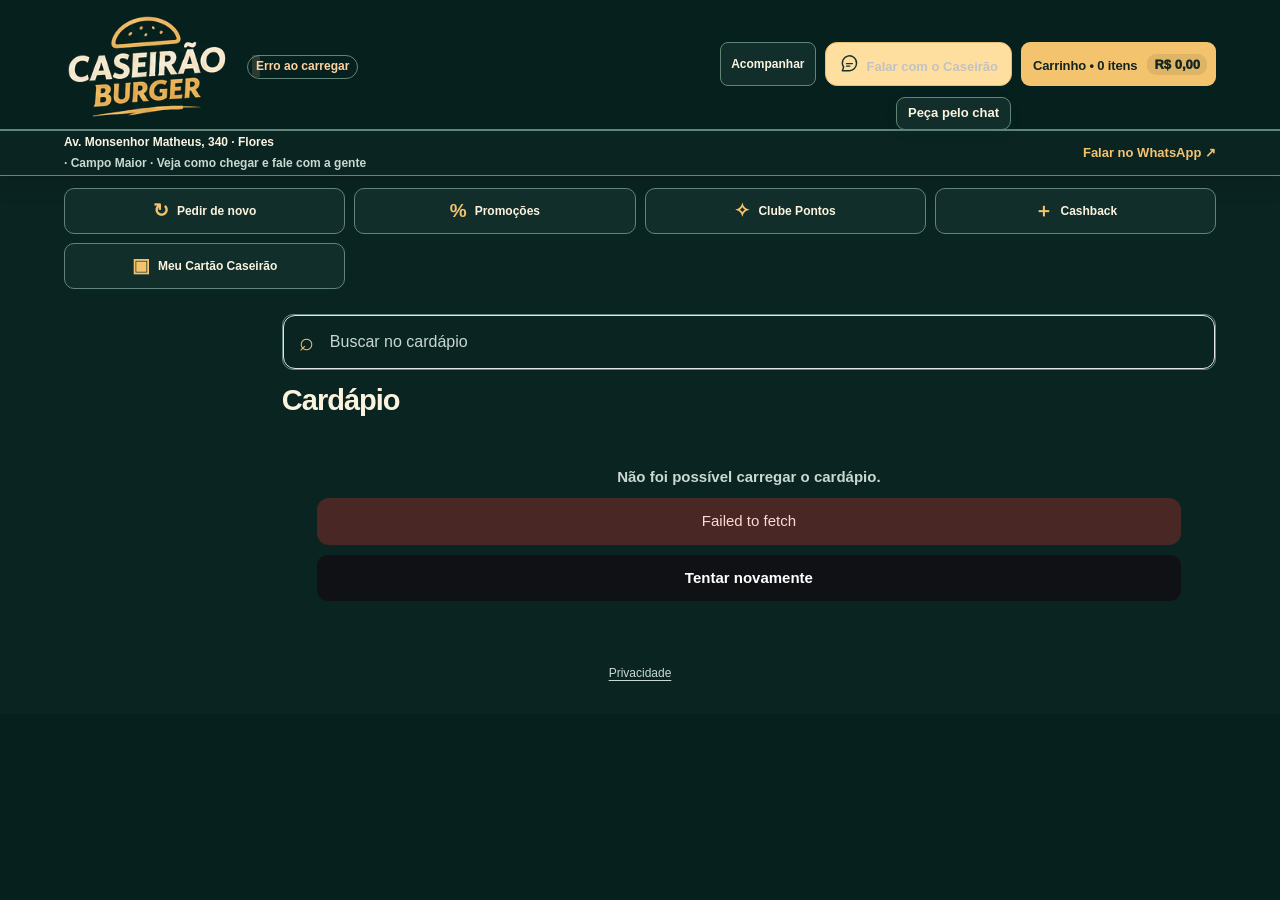
==== commit 3c589f59: "Add files via upload" ====
--- a/index.html
+++ b/index.html
@@ -9,14 +9,14 @@
 <script defer src="./js/order-assistant-ai.js?v=20261122-chat-ia-v1"></script>
 <script defer src="./js/order-assistant.js?v=20261122-chat-fechamento-v3"></script>
 <script defer src="./js/customer-support.js?v=20261124-chat-v2"></script>
-<script defer src="./js/fidelidade.js?v=20261124-pontos-v1"></script>
-<script defer src="./js/app.js?v=20261124-pontos-v1"></script>
+<script defer src="./js/fidelidade.js?v=20261124-clube-pontos-v1"></script>
+<script defer src="./js/app.js?v=20261124-clube-pontos-v1"></script>
 <link rel="stylesheet" href="./css/app.css?v=20261117-estoque-v1"><link rel="stylesheet" href="./css/combo-refrigerantes.css?v=20261120-combo-refrigerantes-v1">
 <link rel="stylesheet" href="./css/balcao-carrossel.css?v=balcao-v1">
 <link rel="stylesheet" href="./css/balcao-cardapio.css?v=balcao-mobile-v3">
 <link rel="stylesheet" href="./css/customer-support.css?v=20261124-chat-v2">
 <link rel="stylesheet" href="./css/cardapio-petroleo.css?v=20261124-v2">
-<link rel="stylesheet" href="./css/fidelidade.css?v=20261124-pontos-v1">
+<link rel="stylesheet" href="./css/fidelidade.css?v=20261124-brindes-v1">
 </head><body class="cardapioBalcao caseiraoPetroleo">
 <header class="top"><div class="brandLockup"><img class="caseiraoPetroleoLogo" src="./assets/caseirao-logo-petroleo.webp" width="221" height="145" alt="" decoding="async" fetchpriority="high"><div><h1 id="storeName">O Caseirão Burger</h1><span id="storeStatus">Carregando cardápio…</span></div></div><div class="balcaoHeaderActions"><button id="trackBtn" class="ghost" aria-label="Acompanhar meu pedido" title="Acompanhar pedido"><span aria-hidden="true">⌖</span> Acompanhar</button><button type="button" id="menuSupport" aria-label="Falar com o Caseirão" aria-haspopup="dialog" aria-controls="customerSupportDialog">
   <svg viewBox="0 0 24 24" aria-hidden="true"><path d="M21 11.5a8.5 8.5 0 0 1-8.5 8.5H4l1.6-4.4A8.5 8.5 0 1 1 21 11.5Z"/><path d="M9 11.5h7m-7 3h4"/></svg>
@@ -30,7 +30,7 @@
 <div hidden inert style="display:none!important">
 <section id="banner" class="balcao-hero" aria-label="Destaques do Caseirão" hidden></section>
 </div>
-<section class="quick"><button id="repeatBtn"><span class="quickIcon" aria-hidden="true">↻</span><span>Pedir de novo</span></button><button id="promoBtn"><span class="quickIcon" aria-hidden="true">%</span><span>Promoções</span></button><button id="loyaltyBtn"><span class="quickIcon" aria-hidden="true">✧</span><span>Fidelidade</span></button><button id="cashbackBtn"><span class="quickIcon" aria-hidden="true">＋</span><span>Cashback</span></button><button type="button" id="caseiraoCardHome"><span class="quickIcon" aria-hidden="true">▣</span><span>Meu Cartão Caseirão</span></button><button id="installBtn" class="hidden">⬇ Instalar</button></section>
+<section class="quick"><button id="repeatBtn"><span class="quickIcon" aria-hidden="true">↻</span><span>Pedir de novo</span></button><button id="promoBtn"><span class="quickIcon" aria-hidden="true">%</span><span>Promoções</span></button><button id="loyaltyBtn"><span class="quickIcon" aria-hidden="true">✧</span><span>Clube Pontos</span></button><button id="cashbackBtn"><span class="quickIcon" aria-hidden="true">＋</span><span>Cashback</span></button><button type="button" id="caseiraoCardHome"><span class="quickIcon" aria-hidden="true">▣</span><span>Meu Cartão Caseirão</span></button><button id="installBtn" class="hidden">⬇ Instalar</button></section>
 <div class="balcaoCatalog">
 <div class="searchShell"><span aria-hidden="true">⌕</span><input id="search" class="search" placeholder="Buscar no cardápio" aria-label="Buscar no cardápio" autocomplete="off"></div>
 <nav id="cats" class="cats" aria-label="Categorias do cardápio"></nav>
--- a/css/fidelidade.css
+++ b/css/fidelidade.css
@@ -0,0 +1,108 @@
+.caseiraoPoints {
+  --points-bg: #082522;
+  --points-card: #10302c;
+  --points-text: #fff6e4;
+  --points-muted: #d1e2d8;
+  --points-gold: #f5c66d;
+  --points-edge: #6c8c80;
+  box-sizing: border-box;
+  width: min(440px, calc(100% - 20px));
+  max-width: none;
+  max-height: min(720px, calc(100dvh - 24px));
+  padding: 0;
+  margin: auto;
+  overflow: hidden;
+  color-scheme: dark;
+  color: var(--points-text);
+  background: var(--points-bg);
+  border: 1px solid var(--points-edge);
+  border-radius: 20px;
+  font: 400 15px/1.4 system-ui, sans-serif;
+}
+.caseiraoPoints[open] { display: grid; grid-template-rows: auto minmax(0, 1fr) auto; }
+.caseiraoPoints::backdrop { background: #00120ed9; }
+.caseiraoPoints [hidden], .pointsCheckout [hidden] { display: none !important; }
+.caseiraoPoints h2, .caseiraoPoints h3, .caseiraoPoints p { margin: 0; }
+.caseiraoPoints p, .caseiraoPoints small { color: var(--points-muted); }
+.pointsHeader {
+  display: grid;
+  grid-template-columns: 44px 65px minmax(0, 1fr);
+  gap: 11px;
+  align-items: center;
+  padding: 10px 14px;
+  border-bottom: 1px solid #33564e;
+}
+.caseiraoPoints .pointsHeader img { width: 65px; height: auto; mix-blend-mode: lighten; }
+.caseiraoPoints .pointsHeader h2 { color: var(--points-text); font: 750 clamp(16px, 4.7vw, 20px)/1.15 system-ui, sans-serif; }
+.caseiraoPoints button {
+  color: #fff6e4;
+  background: #153832;
+  border: 1px solid #719185;
+  border-radius: 10px;
+  padding: 8px 12px;
+  min-height: 44px;
+  font: 700 14px/1.3 system-ui, sans-serif;
+  cursor: pointer;
+}
+.caseiraoPoints .pointsHeader button { font-size: 21px; padding: 0; }
+.caseiraoPoints :is(button, input, summary):focus-visible { outline: 2px solid var(--points-gold); outline-offset: -3px; }
+.pointsContent { min-height: 0; overflow: auto; overscroll-behavior: contain; padding: 12px 14px 4px; }
+.caseiraoPoints .pointsNotice { padding: 7px 9px; margin-bottom: 9px; background: #173a33; border-radius: 8px; font-size: 13px; }
+.caseiraoPoints .pointsNotice:empty { display: none; }
+.pointsBalance {
+  background: radial-gradient(ellipse at 0 0, #18433c, var(--points-card) 70%);
+  border: 1px solid var(--points-gold);
+  border-radius: 14px;
+  padding: 12px 14px;
+}
+.caseiraoPoints .pointsBalance h3 { color: var(--points-text); font-size: 16px; }
+.caseiraoPoints .pointsTotal { display: flex; align-items: baseline; flex-wrap: wrap; gap: 6px; margin: 3px 0 8px; color: var(--points-text); }
+.pointsTotal strong { color: var(--points-gold); font-weight: 800; font-size: clamp(34px, 11vw, 50px); line-height: 1; overflow-wrap: anywhere; font-variant-numeric: tabular-nums; }
+.pointsProgress { display: grid; grid-template-columns: minmax(0, 1fr) auto; align-items: center; gap: 8px; font-size: 13px; font-weight: 700; }
+.pointsProgress progress { display: block; width: 100%; height: 8px; border: 0; appearance: none; border-radius: 8px; overflow: hidden; background: #547569; }
+.pointsProgress progress::-webkit-progress-bar { background: #547569; }
+.pointsProgress progress::-webkit-progress-value { background: #f5c66d; border-radius: 8px; }
+.pointsProgress progress::-moz-progress-bar { background: #f5c66d; border-radius: 8px; }
+.pointsBalance [data-remaining] { margin-top: 4px; font-size: 14px; }
+.caseiraoPoints summary { color: var(--points-text); cursor: pointer; list-style: none; min-height: 43px; display: flex; align-items: center; gap: 10px; font-weight: 700; }
+.caseiraoPoints summary::-webkit-details-marker { display: none; }
+.caseiraoPoints summary::after { content: ""; width: 7px; height: 7px; border-right: 2px solid currentColor; border-bottom: 2px solid currentColor; transform: rotate(-45deg); flex: none; margin-inline: auto 4px; }
+.caseiraoPoints details[open] > summary::after { transform: rotate(45deg); }
+.pointsReward { margin: 10px 0 4px; padding: 0 10px; background: var(--points-card); border: 1px solid var(--points-edge); border-radius: 13px; }
+.pointsReward summary { padding: 7px 0; }
+.pointsReward img { width: clamp(56px, 18vw, 74px); height: clamp(56px, 18vw, 74px); border-radius: 9px; object-fit: cover; flex: none; }
+.pointsReward summary strong { display: block; font-size: 17px; overflow-wrap: anywhere; }
+.pointsReward .pointsGoal { display: block; color: var(--points-gold); font-size: 14px; }
+.pointsRewardAction { padding: 0 0 8px; }
+.pointsRewardAction button { width: 100%; }
+.pointsHistory { border-bottom: 1px solid #365950; }
+.pointsHistory ul { padding: 0; margin: 0; list-style: none; }
+.pointsHistory li { display:flex; justify-content: space-between; gap: 8px; padding: 5px 0; }
+.pointsHistory strong { color: var(--points-gold); }
+.pointsHistory [data-empty-history] { margin-bottom: 8px; }
+.pointsOptions summary { font-size: 13px; color: var(--points-muted); }
+.pointsCode { display: grid; gap: 6px; margin-bottom: 8px; }
+.pointsCode input { display: block; box-sizing: border-box; width: 100%; padding: 8px; margin: 3px 0; background: var(--points-card); border: 1px solid var(--points-edge); color: var(--points-text); border-radius: 8px; }
+.pointsCode > div { display: flex; flex-wrap: wrap; gap: 6px; }
+.pointsOptions [data-legacy] { margin-bottom: 8px; }
+.pointsFooter { padding: 9px 14px 10px; background: var(--points-bg); border-top: 1px solid #33564e; }
+.caseiraoPoints .pointsInvite { width: 100%; color: #142521; background: var(--points-gold); border-color: var(--points-gold); position: relative; isolation: isolate; overflow: hidden; font-size: 16px; }
+.pointsInvite span { padding-left: 4px; }
+.pointsInvite::after { content: ""; position: absolute; z-index: -1; inset: 0; background: linear-gradient(105deg, transparent 37%, #fff6d9b0 50%, transparent 63%); transform: translateX(-100%); animation: points-glow 2.1s .4s 2; }
+@keyframes points-glow { 0%, 22% { transform: translateX(-100%); } 60%, 100% { transform: translateX(100%); } }
+@media (prefers-reduced-motion: reduce) { .pointsInvite::after { animation: none; } }
+.caseiraoPoints [data-rule] { margin-top: 5px; text-align: center; font-size: 12px; }
+.pointsCheckout { padding: 10px; margin: 8px 0; color: #fcf3df; background: #102e2a; border: 1px solid #719185; border-radius: 10px; }
+.pointsCheckout p { margin: 0 0 4px; }
+.pointsDescription { white-space: pre-line; overflow-wrap: anywhere; }
+.pointsCheckout label { display: grid; gap: 4px; margin-top: 8px; font-weight: 600; }
+.pointsCheckout select {
+  width: 100%;
+  min-height: 42px;
+  padding: 6px 10px;
+  border: 1px solid #719185;
+  border-radius: 8px;
+  background: #fff9ed;
+  color: #102e2a;
+  font: inherit;
+}
